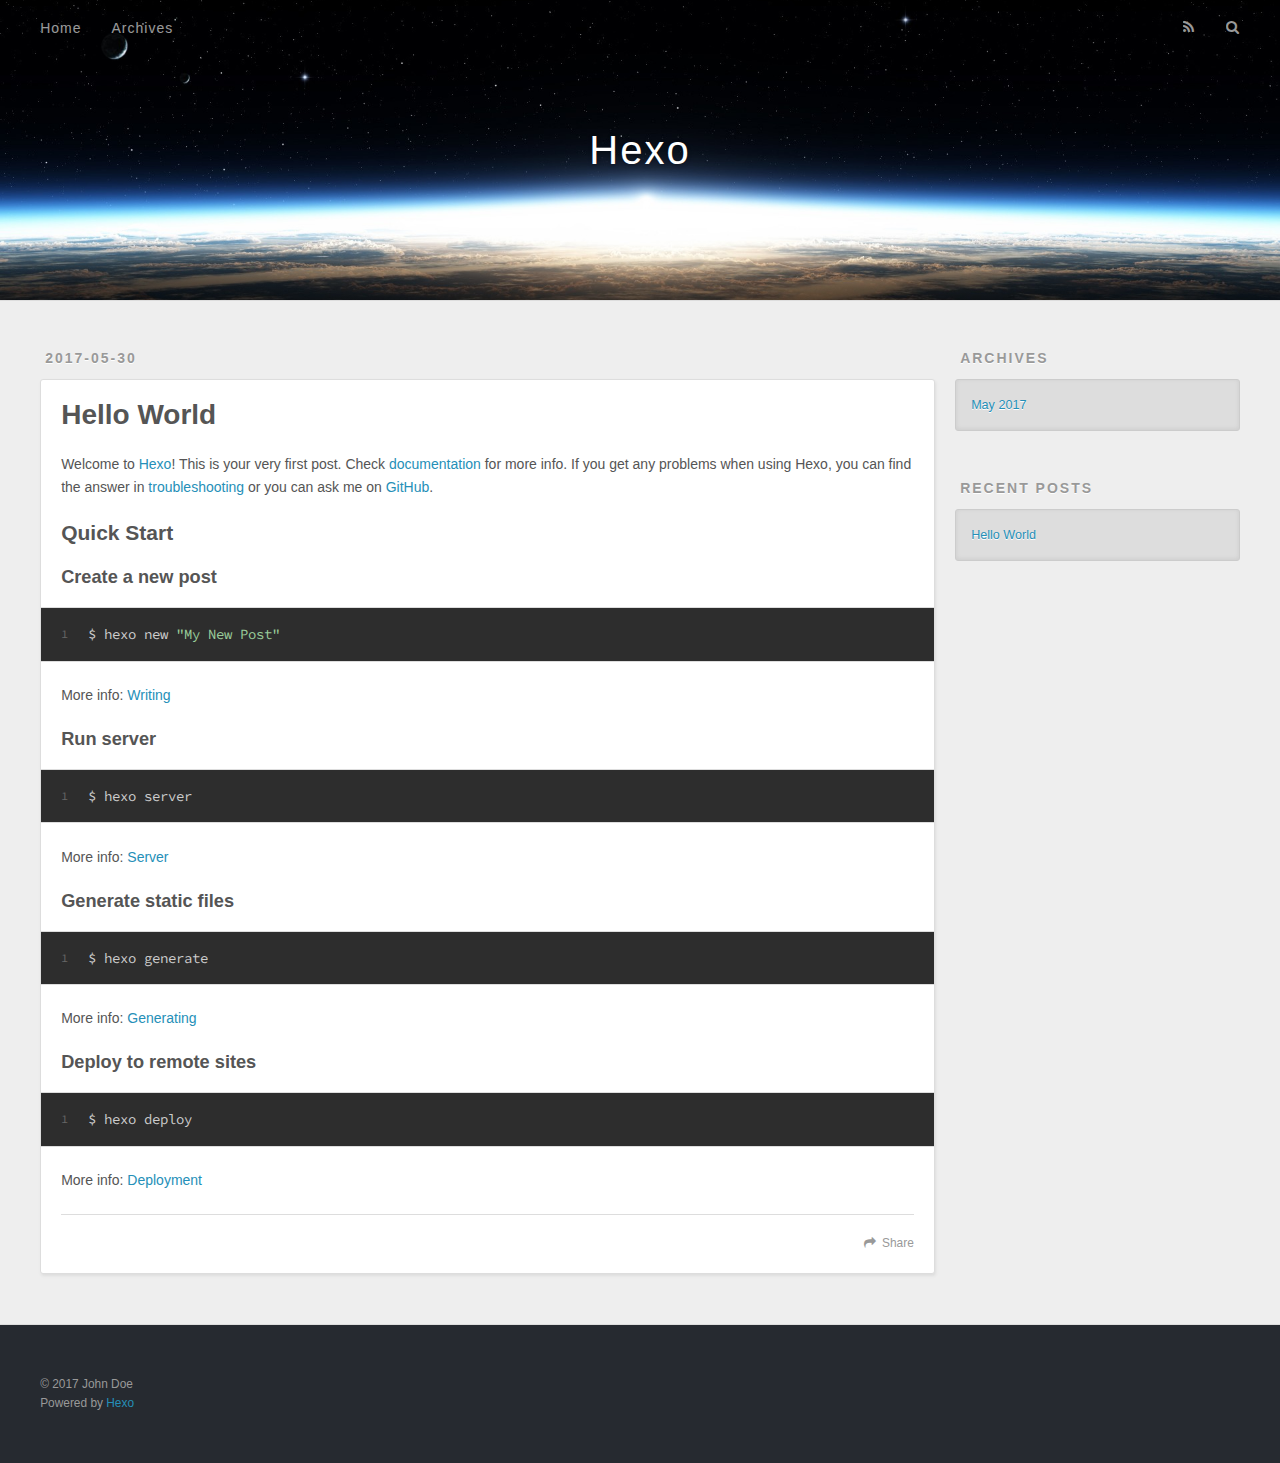
==== index.html @ 1f9064dc "Site updated: 2017-05-31 21:53:57" ====
<!DOCTYPE html>
<html>
<head>
  <meta charset="utf-8">
  
  <title>Hexo</title>
  <meta name="viewport" content="width=device-width, initial-scale=1, maximum-scale=1">
  <meta property="og:type" content="website">
<meta property="og:title" content="Hexo">
<meta property="og:url" content="http://yoursite.com/index.html">
<meta property="og:site_name" content="Hexo">
<meta name="twitter:card" content="summary">
<meta name="twitter:title" content="Hexo">
  
    <link rel="alternate" href="/atom.xml" title="Hexo" type="application/atom+xml">
  
  
    <link rel="icon" href="/favicon.png">
  
  
    <link href="//fonts.googleapis.com/css?family=Source+Code+Pro" rel="stylesheet" type="text/css">
  
  <link rel="stylesheet" href="/css/style.css">
  

</head>

<body>
  <div id="container">
    <div id="wrap">
      <header id="header">
  <div id="banner"></div>
  <div id="header-outer" class="outer">
    <div id="header-title" class="inner">
      <h1 id="logo-wrap">
        <a href="/" id="logo">Hexo</a>
      </h1>
      
    </div>
    <div id="header-inner" class="inner">
      <nav id="main-nav">
        <a id="main-nav-toggle" class="nav-icon"></a>
        
          <a class="main-nav-link" href="/">Home</a>
        
          <a class="main-nav-link" href="/archives">Archives</a>
        
      </nav>
      <nav id="sub-nav">
        
          <a id="nav-rss-link" class="nav-icon" href="/atom.xml" title="RSS Feed"></a>
        
        <a id="nav-search-btn" class="nav-icon" title="Search"></a>
      </nav>
      <div id="search-form-wrap">
        <form action="//google.com/search" method="get" accept-charset="UTF-8" class="search-form"><input type="search" name="q" class="search-form-input" placeholder="Search"><button type="submit" class="search-form-submit">&#xF002;</button><input type="hidden" name="sitesearch" value="http://yoursite.com"></form>
      </div>
    </div>
  </div>
</header>
      <div class="outer">
        <section id="main">
  
    <article id="post-hello-world" class="article article-type-post" itemscope itemprop="blogPost">
  <div class="article-meta">
    <a href="/2017/05/30/hello-world/" class="article-date">
  <time datetime="2017-05-30T14:50:06.699Z" itemprop="datePublished">2017-05-30</time>
</a>
    
  </div>
  <div class="article-inner">
    
    
      <header class="article-header">
        
  
    <h1 itemprop="name">
      <a class="article-title" href="/2017/05/30/hello-world/">Hello World</a>
    </h1>
  

      </header>
    
    <div class="article-entry" itemprop="articleBody">
      
        <p>Welcome to <a href="https://hexo.io/" target="_blank" rel="external">Hexo</a>! This is your very first post. Check <a href="https://hexo.io/docs/" target="_blank" rel="external">documentation</a> for more info. If you get any problems when using Hexo, you can find the answer in <a href="https://hexo.io/docs/troubleshooting.html" target="_blank" rel="external">troubleshooting</a> or you can ask me on <a href="https://github.com/hexojs/hexo/issues" target="_blank" rel="external">GitHub</a>.</p>
<h2 id="Quick-Start"><a href="#Quick-Start" class="headerlink" title="Quick Start"></a>Quick Start</h2><h3 id="Create-a-new-post"><a href="#Create-a-new-post" class="headerlink" title="Create a new post"></a>Create a new post</h3><figure class="highlight bash"><table><tr><td class="gutter"><pre><div class="line">1</div></pre></td><td class="code"><pre><div class="line">$ hexo new <span class="string">"My New Post"</span></div></pre></td></tr></table></figure>
<p>More info: <a href="https://hexo.io/docs/writing.html" target="_blank" rel="external">Writing</a></p>
<h3 id="Run-server"><a href="#Run-server" class="headerlink" title="Run server"></a>Run server</h3><figure class="highlight bash"><table><tr><td class="gutter"><pre><div class="line">1</div></pre></td><td class="code"><pre><div class="line">$ hexo server</div></pre></td></tr></table></figure>
<p>More info: <a href="https://hexo.io/docs/server.html" target="_blank" rel="external">Server</a></p>
<h3 id="Generate-static-files"><a href="#Generate-static-files" class="headerlink" title="Generate static files"></a>Generate static files</h3><figure class="highlight bash"><table><tr><td class="gutter"><pre><div class="line">1</div></pre></td><td class="code"><pre><div class="line">$ hexo generate</div></pre></td></tr></table></figure>
<p>More info: <a href="https://hexo.io/docs/generating.html" target="_blank" rel="external">Generating</a></p>
<h3 id="Deploy-to-remote-sites"><a href="#Deploy-to-remote-sites" class="headerlink" title="Deploy to remote sites"></a>Deploy to remote sites</h3><figure class="highlight bash"><table><tr><td class="gutter"><pre><div class="line">1</div></pre></td><td class="code"><pre><div class="line">$ hexo deploy</div></pre></td></tr></table></figure>
<p>More info: <a href="https://hexo.io/docs/deployment.html" target="_blank" rel="external">Deployment</a></p>

      
    </div>
    <footer class="article-footer">
      <a data-url="http://yoursite.com/2017/05/30/hello-world/" data-id="cj3bolb5v0000fjlu5yz0z2gk" class="article-share-link">Share</a>
      
      
    </footer>
  </div>
  
</article>


  

</section>
        
          <aside id="sidebar">
  
    

  
    

  
    
  
    
  <div class="widget-wrap">
    <h3 class="widget-title">Archives</h3>
    <div class="widget">
      <ul class="archive-list"><li class="archive-list-item"><a class="archive-list-link" href="/archives/2017/05/">May 2017</a></li></ul>
    </div>
  </div>


  
    
  <div class="widget-wrap">
    <h3 class="widget-title">Recent Posts</h3>
    <div class="widget">
      <ul>
        
          <li>
            <a href="/2017/05/30/hello-world/">Hello World</a>
          </li>
        
      </ul>
    </div>
  </div>

  
</aside>
        
      </div>
      <footer id="footer">
  
  <div class="outer">
    <div id="footer-info" class="inner">
      &copy; 2017 John Doe<br>
      Powered by <a href="http://hexo.io/" target="_blank">Hexo</a>
    </div>
  </div>
</footer>
    </div>
    <nav id="mobile-nav">
  
    <a href="/" class="mobile-nav-link">Home</a>
  
    <a href="/archives" class="mobile-nav-link">Archives</a>
  
</nav>
    

<script src="//ajax.googleapis.com/ajax/libs/jquery/2.0.3/jquery.min.js"></script>


  <link rel="stylesheet" href="/fancybox/jquery.fancybox.css">
  <script src="/fancybox/jquery.fancybox.pack.js"></script>


<script src="/js/script.js"></script>

  </div>
</body>
</html>
---- css/style.css ----
body {
  width: 100%;
}
body:before,
body:after {
  content: "";
  display: table;
}
body:after {
  clear: both;
}
html,
body,
div,
span,
applet,
object,
iframe,
h1,
h2,
h3,
h4,
h5,
h6,
p,
blockquote,
pre,
a,
abbr,
acronym,
address,
big,
cite,
code,
del,
dfn,
em,
img,
ins,
kbd,
q,
s,
samp,
small,
strike,
strong,
sub,
sup,
tt,
var,
dl,
dt,
dd,
ol,
ul,
li,
fieldset,
form,
label,
legend,
table,
caption,
tbody,
tfoot,
thead,
tr,
th,
td {
  margin: 0;
  padding: 0;
  border: 0;
  outline: 0;
  font-weight: inherit;
  font-style: inherit;
  font-family: inherit;
  font-size: 100%;
  vertical-align: baseline;
}
body {
  line-height: 1;
  color: #000;
  background: #fff;
}
ol,
ul {
  list-style: none;
}
table {
  border-collapse: separate;
  border-spacing: 0;
  vertical-align: middle;
}
caption,
th,
td {
  text-align: left;
  font-weight: normal;
  vertical-align: middle;
}
a img {
  border: none;
}
input,
button {
  margin: 0;
  padding: 0;
}
input::-moz-focus-inner,
button::-moz-focus-inner {
  border: 0;
  padding: 0;
}
@font-face {
  font-family: FontAwesome;
  font-style: normal;
  font-weight: normal;
  src: url("fonts/fontawesome-webfont.eot?v=#4.0.3");
  src: url("fonts/fontawesome-webfont.eot?#iefix&v=#4.0.3") format("embedded-opentype"), url("fonts/fontawesome-webfont.woff?v=#4.0.3") format("woff"), url("fonts/fontawesome-webfont.ttf?v=#4.0.3") format("truetype"), url("fonts/fontawesome-webfont.svg#fontawesomeregular?v=#4.0.3") format("svg");
}
html,
body,
#container {
  height: 100%;
}
body {
  background: #eee;
  font: 14px "Helvetica Neue", Helvetica, Arial, sans-serif;
  -webkit-text-size-adjust: 100%;
}
.outer {
  max-width: 1220px;
  margin: 0 auto;
  padding: 0 20px;
}
.outer:before,
.outer:after {
  content: "";
  display: table;
}
.outer:after {
  clear: both;
}
.inner {
  display: inline;
  float: left;
  width: 98.33333333333333%;
  margin: 0 0.833333333333333%;
}
.left,
.alignleft {
  float: left;
}
.right,
.alignright {
  float: right;
}
.clear {
  clear: both;
}
#container {
  position: relative;
}
.mobile-nav-on {
  overflow: hidden;
}
#wrap {
  height: 100%;
  width: 100%;
  position: absolute;
  top: 0;
  left: 0;
  -webkit-transition: 0.2s ease-out;
  -moz-transition: 0.2s ease-out;
  -ms-transition: 0.2s ease-out;
  transition: 0.2s ease-out;
  z-index: 1;
  background: #eee;
}
.mobile-nav-on #wrap {
  left: 280px;
}
@media screen and (min-width: 768px) {
  #main {
    display: inline;
    float: left;
    width: 73.33333333333333%;
    margin: 0 0.833333333333333%;
  }
}
.article-date,
.article-category-link,
.archive-year,
.widget-title {
  text-decoration: none;
  text-transform: uppercase;
  letter-spacing: 2px;
  color: #999;
  margin-bottom: 1em;
  margin-left: 5px;
  line-height: 1em;
  text-shadow: 0 1px #fff;
  font-weight: bold;
}
.article-inner,
.archive-article-inner {
  background: #fff;
  -webkit-box-shadow: 1px 2px 3px #ddd;
  box-shadow: 1px 2px 3px #ddd;
  border: 1px solid #ddd;
  border-radius: 3px;
}
.article-entry h1,
.widget h1 {
  font-size: 2em;
}
.article-entry h2,
.widget h2 {
  font-size: 1.5em;
}
.article-entry h3,
.widget h3 {
  font-size: 1.3em;
}
.article-entry h4,
.widget h4 {
  font-size: 1.2em;
}
.article-entry h5,
.widget h5 {
  font-size: 1em;
}
.article-entry h6,
.widget h6 {
  font-size: 1em;
  color: #999;
}
.article-entry hr,
.widget hr {
  border: 1px dashed #ddd;
}
.article-entry strong,
.widget strong {
  font-weight: bold;
}
.article-entry em,
.widget em,
.article-entry cite,
.widget cite {
  font-style: italic;
}
.article-entry sup,
.widget sup,
.article-entry sub,
.widget sub {
  font-size: 0.75em;
  line-height: 0;
  position: relative;
  vertical-align: baseline;
}
.article-entry sup,
.widget sup {
  top: -0.5em;
}
.article-entry sub,
.widget sub {
  bottom: -0.2em;
}
.article-entry small,
.widget small {
  font-size: 0.85em;
}
.article-entry acronym,
.widget acronym,
.article-entry abbr,
.widget abbr {
  border-bottom: 1px dotted;
}
.article-entry ul,
.widget ul,
.article-entry ol,
.widget ol,
.article-entry dl,
.widget dl {
  margin: 0 20px;
  line-height: 1.6em;
}
.article-entry ul ul,
.widget ul ul,
.article-entry ol ul,
.widget ol ul,
.article-entry ul ol,
.widget ul ol,
.article-entry ol ol,
.widget ol ol {
  margin-top: 0;
  margin-bottom: 0;
}
.article-entry ul,
.widget ul {
  list-style: disc;
}
.article-entry ol,
.widget ol {
  list-style: decimal;
}
.article-entry dt,
.widget dt {
  font-weight: bold;
}
#header {
  height: 300px;
  position: relative;
  border-bottom: 1px solid #ddd;
}
#header:before,
#header:after {
  content: "";
  position: absolute;
  left: 0;
  right: 0;
  height: 40px;
}
#header:before {
  top: 0;
  background: -webkit-linear-gradient(rgba(0,0,0,0.2), transparent);
  background: -moz-linear-gradient(rgba(0,0,0,0.2), transparent);
  background: -ms-linear-gradient(rgba(0,0,0,0.2), transparent);
  background: linear-gradient(rgba(0,0,0,0.2), transparent);
}
#header:after {
  bottom: 0;
  background: -webkit-linear-gradient(transparent, rgba(0,0,0,0.2));
  background: -moz-linear-gradient(transparent, rgba(0,0,0,0.2));
  background: -ms-linear-gradient(transparent, rgba(0,0,0,0.2));
  background: linear-gradient(transparent, rgba(0,0,0,0.2));
}
#header-outer {
  height: 100%;
  position: relative;
}
#header-inner {
  position: relative;
  overflow: hidden;
}
#banner {
  position: absolute;
  top: 0;
  left: 0;
  width: 100%;
  height: 100%;
  background: url("images/banner.jpg") center #000;
  -webkit-background-size: cover;
  -moz-background-size: cover;
  background-size: cover;
  z-index: -1;
}
#header-title {
  text-align: center;
  height: 40px;
  position: absolute;
  top: 50%;
  left: 0;
  margin-top: -20px;
}
#logo,
#subtitle {
  text-decoration: none;
  color: #fff;
  font-weight: 300;
  text-shadow: 0 1px 4px rgba(0,0,0,0.3);
}
#logo {
  font-size: 40px;
  line-height: 40px;
  letter-spacing: 2px;
}
#subtitle {
  font-size: 16px;
  line-height: 16px;
  letter-spacing: 1px;
}
#subtitle-wrap {
  margin-top: 16px;
}
#main-nav {
  float: left;
  margin-left: -15px;
}
.nav-icon,
.main-nav-link {
  float: left;
  color: #fff;
  opacity: 0.6;
  text-decoration: none;
  text-shadow: 0 1px rgba(0,0,0,0.2);
  -webkit-transition: opacity 0.2s;
  -moz-transition: opacity 0.2s;
  -ms-transition: opacity 0.2s;
  transition: opacity 0.2s;
  display: block;
  padding: 20px 15px;
}
.nav-icon:hover,
.main-nav-link:hover {
  opacity: 1;
}
.nav-icon {
  font-family: FontAwesome;
  text-align: center;
  font-size: 14px;
  width: 14px;
  height: 14px;
  padding: 20px 15px;
  position: relative;
  cursor: pointer;
}
.main-nav-link {
  font-weight: 300;
  letter-spacing: 1px;
}
@media screen and (max-width: 479px) {
  .main-nav-link {
    display: none;
  }
}
#main-nav-toggle {
  display: none;
}
#main-nav-toggle:before {
  content: "\f0c9";
}
@media screen and (max-width: 479px) {
  #main-nav-toggle {
    display: block;
  }
}
#sub-nav {
  float: right;
  margin-right: -15px;
}
#nav-rss-link:before {
  content: "\f09e";
}
#nav-search-btn:before {
  content: "\f002";
}
#search-form-wrap {
  position: absolute;
  top: 15px;
  width: 150px;
  height: 30px;
  right: -150px;
  opacity: 0;
  -webkit-transition: 0.2s ease-out;
  -moz-transition: 0.2s ease-out;
  -ms-transition: 0.2s ease-out;
  transition: 0.2s ease-out;
}
#search-form-wrap.on {
  opacity: 1;
  right: 0;
}
@media screen and (max-width: 479px) {
  #search-form-wrap {
    width: 100%;
    right: -100%;
  }
}
.search-form {
  position: absolute;
  top: 0;
  left: 0;
  right: 0;
  background: #fff;
  padding: 5px 15px;
  border-radius: 15px;
  -webkit-box-shadow: 0 0 10px rgba(0,0,0,0.3);
  box-shadow: 0 0 10px rgba(0,0,0,0.3);
}
.search-form-input {
  border: none;
  background: none;
  color: #555;
  width: 100%;
  font: 13px "Helvetica Neue", Helvetica, Arial, sans-serif;
  outline: none;
}
.search-form-input::-webkit-search-results-decoration,
.search-form-input::-webkit-search-cancel-button {
  -webkit-appearance: none;
}
.search-form-submit {
  position: absolute;
  top: 50%;
  right: 10px;
  margin-top: -7px;
  font: 13px FontAwesome;
  border: none;
  background: none;
  color: #bbb;
  cursor: pointer;
}
.search-form-submit:hover,
.search-form-submit:focus {
  color: #777;
}
.article {
  margin: 50px 0;
}
.article-inner {
  overflow: hidden;
}
.article-meta:before,
.article-meta:after {
  content: "";
  display: table;
}
.article-meta:after {
  clear: both;
}
.article-date {
  float: left;
}
.article-category {
  float: left;
  line-height: 1em;
  color: #ccc;
  text-shadow: 0 1px #fff;
  margin-left: 8px;
}
.article-category:before {
  content: "\2022";
}
.article-category-link {
  margin: 0 12px 1em;
}
.article-header {
  padding: 20px 20px 0;
}
.article-title {
  text-decoration: none;
  font-size: 2em;
  font-weight: bold;
  color: #555;
  line-height: 1.1em;
  -webkit-transition: color 0.2s;
  -moz-transition: color 0.2s;
  -ms-transition: color 0.2s;
  transition: color 0.2s;
}
a.article-title:hover {
  color: #258fb8;
}
.article-entry {
  color: #555;
  padding: 0 20px;
}
.article-entry:before,
.article-entry:after {
  content: "";
  display: table;
}
.article-entry:after {
  clear: both;
}
.article-entry p,
.article-entry table {
  line-height: 1.6em;
  margin: 1.6em 0;
}
.article-entry h1,
.article-entry h2,
.article-entry h3,
.article-entry h4,
.article-entry h5,
.article-entry h6 {
  font-weight: bold;
}
.article-entry h1,
.article-entry h2,
.article-entry h3,
.article-entry h4,
.article-entry h5,
.article-entry h6 {
  line-height: 1.1em;
  margin: 1.1em 0;
}
.article-entry a {
  color: #258fb8;
  text-decoration: none;
}
.article-entry a:hover {
  text-decoration: underline;
}
.article-entry ul,
.article-entry ol,
.article-entry dl {
  margin-top: 1.6em;
  margin-bottom: 1.6em;
}
.article-entry img,
.article-entry video {
  max-width: 100%;
  height: auto;
  display: block;
  margin: auto;
}
.article-entry iframe {
  border: none;
}
.article-entry table {
  width: 100%;
  border-collapse: collapse;
  border-spacing: 0;
}
.article-entry th {
  font-weight: bold;
  border-bottom: 3px solid #ddd;
  padding-bottom: 0.5em;
}
.article-entry td {
  border-bottom: 1px solid #ddd;
  padding: 10px 0;
}
.article-entry blockquote {
  font-family: Georgia, "Times New Roman", serif;
  font-size: 1.4em;
  margin: 1.6em 20px;
  text-align: center;
}
.article-entry blockquote footer {
  font-size: 14px;
  margin: 1.6em 0;
  font-family: "Helvetica Neue", Helvetica, Arial, sans-serif;
}
.article-entry blockquote footer cite:before {
  content: "—";
  padding: 0 0.5em;
}
.article-entry .pullquote {
  text-align: left;
  width: 45%;
  margin: 0;
}
.article-entry .pullquote.left {
  margin-left: 0.5em;
  margin-right: 1em;
}
.article-entry .pullquote.right {
  margin-right: 0.5em;
  margin-left: 1em;
}
.article-entry .caption {
  color: #999;
  display: block;
  font-size: 0.9em;
  margin-top: 0.5em;
  position: relative;
  text-align: center;
}
.article-entry .video-container {
  position: relative;
  padding-top: 56.25%;
  height: 0;
  overflow: hidden;
}
.article-entry .video-container iframe,
.article-entry .video-container object,
.article-entry .video-container embed {
  position: absolute;
  top: 0;
  left: 0;
  width: 100%;
  height: 100%;
  margin-top: 0;
}
.article-more-link a {
  display: inline-block;
  line-height: 1em;
  padding: 6px 15px;
  border-radius: 15px;
  background: #eee;
  color: #999;
  text-shadow: 0 1px #fff;
  text-decoration: none;
}
.article-more-link a:hover {
  background: #258fb8;
  color: #fff;
  text-decoration: none;
  text-shadow: 0 1px #1e7293;
}
.article-footer {
  font-size: 0.85em;
  line-height: 1.6em;
  border-top: 1px solid #ddd;
  padding-top: 1.6em;
  margin: 0 20px 20px;
}
.article-footer:before,
.article-footer:after {
  content: "";
  display: table;
}
.article-footer:after {
  clear: both;
}
.article-footer a {
  color: #999;
  text-decoration: none;
}
.article-footer a:hover {
  color: #555;
}
.article-tag-list-item {
  float: left;
  margin-right: 10px;
}
.article-tag-list-link:before {
  content: "#";
}
.article-comment-link {
  float: right;
}
.article-comment-link:before {
  content: "\f075";
  font-family: FontAwesome;
  padding-right: 8px;
}
.article-share-link {
  cursor: pointer;
  float: right;
  margin-left: 20px;
}
.article-share-link:before {
  content: "\f064";
  font-family: FontAwesome;
  padding-right: 6px;
}
#article-nav {
  position: relative;
}
#article-nav:before,
#article-nav:after {
  content: "";
  display: table;
}
#article-nav:after {
  clear: both;
}
@media screen and (min-width: 768px) {
  #article-nav {
    margin: 50px 0;
  }
  #article-nav:before {
    width: 8px;
    height: 8px;
    position: absolute;
    top: 50%;
    left: 50%;
    margin-top: -4px;
    margin-left: -4px;
    content: "";
    border-radius: 50%;
    background: #ddd;
    -webkit-box-shadow: 0 1px 2px #fff;
    box-shadow: 0 1px 2px #fff;
  }
}
.article-nav-link-wrap {
  text-decoration: none;
  text-shadow: 0 1px #fff;
  color: #999;
  -webkit-box-sizing: border-box;
  -moz-box-sizing: border-box;
  box-sizing: border-box;
  margin-top: 50px;
  text-align: center;
  display: block;
}
.article-nav-link-wrap:hover {
  color: #555;
}
@media screen and (min-width: 768px) {
  .article-nav-link-wrap {
    width: 50%;
    margin-top: 0;
  }
}
@media screen and (min-width: 768px) {
  #article-nav-newer {
    float: left;
    text-align: right;
    padding-right: 20px;
  }
}
@media screen and (min-width: 768px) {
  #article-nav-older {
    float: right;
    text-align: left;
    padding-left: 20px;
  }
}
.article-nav-caption {
  text-transform: uppercase;
  letter-spacing: 2px;
  color: #ddd;
  line-height: 1em;
  font-weight: bold;
}
#article-nav-newer .article-nav-caption {
  margin-right: -2px;
}
.article-nav-title {
  font-size: 0.85em;
  line-height: 1.6em;
  margin-top: 0.5em;
}
.article-share-box {
  position: absolute;
  display: none;
  background: #fff;
  -webkit-box-shadow: 1px 2px 10px rgba(0,0,0,0.2);
  box-shadow: 1px 2px 10px rgba(0,0,0,0.2);
  border-radius: 3px;
  margin-left: -145px;
  overflow: hidden;
  z-index: 1;
}
.article-share-box.on {
  display: block;
}
.article-share-input {
  width: 100%;
  background: none;
  -webkit-box-sizing: border-box;
  -moz-box-sizing: border-box;
  box-sizing: border-box;
  font: 14px "Helvetica Neue", Helvetica, Arial, sans-serif;
  padding: 0 15px;
  color: #555;
  outline: none;
  border: 1px solid #ddd;
  border-radius: 3px 3px 0 0;
  height: 36px;
  line-height: 36px;
}
.article-share-links {
  background: #eee;
}
.article-share-links:before,
.article-share-links:after {
  content: "";
  display: table;
}
.article-share-links:after {
  clear: both;
}
.article-share-twitter,
.article-share-facebook,
.article-share-pinterest,
.article-share-google {
  width: 50px;
  height: 36px;
  display: block;
  float: left;
  position: relative;
  color: #999;
  text-shadow: 0 1px #fff;
}
.article-share-twitter:before,
.article-share-facebook:before,
.article-share-pinterest:before,
.article-share-google:before {
  font-size: 20px;
  font-family: FontAwesome;
  width: 20px;
  height: 20px;
  position: absolute;
  top: 50%;
  left: 50%;
  margin-top: -10px;
  margin-left: -10px;
  text-align: center;
}
.article-share-twitter:hover,
.article-share-facebook:hover,
.article-share-pinterest:hover,
.article-share-google:hover {
  color: #fff;
}
.article-share-twitter:before {
  content: "\f099";
}
.article-share-twitter:hover {
  background: #00aced;
  text-shadow: 0 1px #008abe;
}
.article-share-facebook:before {
  content: "\f09a";
}
.article-share-facebook:hover {
  background: #3b5998;
  text-shadow: 0 1px #2f477a;
}
.article-share-pinterest:before {
  content: "\f0d2";
}
.article-share-pinterest:hover {
  background: #cb2027;
  text-shadow: 0 1px #a21a1f;
}
.article-share-google:before {
  content: "\f0d5";
}
.article-share-google:hover {
  background: #dd4b39;
  text-shadow: 0 1px #be3221;
}
.article-gallery {
  background: #000;
  position: relative;
}
.article-gallery-photos {
  position: relative;
  overflow: hidden;
}
.article-gallery-img {
  display: none;
  max-width: 100%;
}
.article-gallery-img:first-child {
  display: block;
}
.article-gallery-img.loaded {
  position: absolute;
  display: block;
}
.article-gallery-img img {
  display: block;
  max-width: 100%;
  margin: 0 auto;
}
#comments {
  background: #fff;
  -webkit-box-shadow: 1px 2px 3px #ddd;
  box-shadow: 1px 2px 3px #ddd;
  padding: 20px;
  border: 1px solid #ddd;
  border-radius: 3px;
  margin: 50px 0;
}
#comments a {
  color: #258fb8;
}
.archives-wrap {
  margin: 50px 0;
}
.archives:before,
.archives:after {
  content: "";
  display: table;
}
.archives:after {
  clear: both;
}
.archive-year-wrap {
  margin-bottom: 1em;
}
.archives {
  -webkit-column-gap: 10px;
  -moz-column-gap: 10px;
  column-gap: 10px;
}
@media screen and (min-width: 480px) and (max-width: 767px) {
  .archives {
    -webkit-column-count: 2;
    -moz-column-count: 2;
    column-count: 2;
  }
}
@media screen and (min-width: 768px) {
  .archives {
    -webkit-column-count: 3;
    -moz-column-count: 3;
    column-count: 3;
  }
}
.archive-article {
  -webkit-column-break-inside: avoid;
  page-break-inside: avoid;
  overflow: hidden;
  break-inside: avoid-column;
}
.archive-article-inner {
  padding: 10px;
  margin-bottom: 15px;
}
.archive-article-title {
  text-decoration: none;
  font-weight: bold;
  color: #555;
  -webkit-transition: color 0.2s;
  -moz-transition: color 0.2s;
  -ms-transition: color 0.2s;
  transition: color 0.2s;
  line-height: 1.6em;
}
.archive-article-title:hover {
  color: #258fb8;
}
.archive-article-footer {
  margin-top: 1em;
}
.archive-article-date {
  color: #999;
  text-decoration: none;
  font-size: 0.85em;
  line-height: 1em;
  margin-bottom: 0.5em;
  display: block;
}
#page-nav {
  margin: 50px auto;
  background: #fff;
  -webkit-box-shadow: 1px 2px 3px #ddd;
  box-shadow: 1px 2px 3px #ddd;
  border: 1px solid #ddd;
  border-radius: 3px;
  text-align: center;
  color: #999;
  overflow: hidden;
}
#page-nav:before,
#page-nav:after {
  content: "";
  display: table;
}
#page-nav:after {
  clear: both;
}
#page-nav a,
#page-nav span {
  padding: 10px 20px;
  line-height: 1;
  height: 2ex;
}
#page-nav a {
  color: #999;
  text-decoration: none;
}
#page-nav a:hover {
  background: #999;
  color: #fff;
}
#page-nav .prev {
  float: left;
}
#page-nav .next {
  float: right;
}
#page-nav .page-number {
  display: inline-block;
}
@media screen and (max-width: 479px) {
  #page-nav .page-number {
    display: none;
  }
}
#page-nav .current {
  color: #555;
  font-weight: bold;
}
#page-nav .space {
  color: #ddd;
}
#footer {
  background: #262a30;
  padding: 50px 0;
  border-top: 1px solid #ddd;
  color: #999;
}
#footer a {
  color: #258fb8;
  text-decoration: none;
}
#footer a:hover {
  text-decoration: underline;
}
#footer-info {
  line-height: 1.6em;
  font-size: 0.85em;
}
.article-entry pre,
.article-entry .highlight {
  background: #2d2d2d;
  margin: 0 -20px;
  padding: 15px 20px;
  border-style: solid;
  border-color: #ddd;
  border-width: 1px 0;
  overflow: auto;
  color: #ccc;
  line-height: 22.400000000000002px;
}
.article-entry .highlight .gutter pre,
.article-entry .gist .gist-file .gist-data .line-numbers {
  color: #666;
  font-size: 0.85em;
}
.article-entry pre,
.article-entry code {
  font-family: "Source Code Pro", Consolas, Monaco, Menlo, Consolas, monospace;
}
.article-entry code {
  background: #eee;
  text-shadow: 0 1px #fff;
  padding: 0 0.3em;
}
.article-entry pre code {
  background: none;
  text-shadow: none;
  padding: 0;
}
.article-entry .highlight pre {
  border: none;
  margin: 0;
  padding: 0;
}
.article-entry .highlight table {
  margin: 0;
  width: auto;
}
.article-entry .highlight td {
  border: none;
  padding: 0;
}
.article-entry .highlight figcaption {
  font-size: 0.85em;
  color: #999;
  line-height: 1em;
  margin-bottom: 1em;
}
.article-entry .highlight figcaption:before,
.article-entry .highlight figcaption:after {
  content: "";
  display: table;
}
.article-entry .highlight figcaption:after {
  clear: both;
}
.article-entry .highlight figcaption a {
  float: right;
}
.article-entry .highlight .gutter pre {
  text-align: right;
  padding-right: 20px;
}
.article-entry .highlight .line {
  height: 22.400000000000002px;
}
.article-entry .highlight .line.marked {
  background: #515151;
}
.article-entry .gist {
  margin: 0 -20px;
  border-style: solid;
  border-color: #ddd;
  border-width: 1px 0;
  background: #2d2d2d;
  padding: 15px 20px 15px 0;
}
.article-entry .gist .gist-file {
  border: none;
  font-family: "Source Code Pro", Consolas, Monaco, Menlo, Consolas, monospace;
  margin: 0;
}
.article-entry .gist .gist-file .gist-data {
  background: none;
  border: none;
}
.article-entry .gist .gist-file .gist-data .line-numbers {
  background: none;
  border: none;
  padding: 0 20px 0 0;
}
.article-entry .gist .gist-file .gist-data .line-data {
  padding: 0 !important;
}
.article-entry .gist .gist-file .highlight {
  margin: 0;
  padding: 0;
  border: none;
}
.article-entry .gist .gist-file .gist-meta {
  background: #2d2d2d;
  color: #999;
  font: 0.85em "Helvetica Neue", Helvetica, Arial, sans-serif;
  text-shadow: 0 0;
  padding: 0;
  margin-top: 1em;
  margin-left: 20px;
}
.article-entry .gist .gist-file .gist-meta a {
  color: #258fb8;
  font-weight: normal;
}
.article-entry .gist .gist-file .gist-meta a:hover {
  text-decoration: underline;
}
pre .comment,
pre .title {
  color: #999;
}
pre .variable,
pre .attribute,
pre .tag,
pre .regexp,
pre .ruby .constant,
pre .xml .tag .title,
pre .xml .pi,
pre .xml .doctype,
pre .html .doctype,
pre .css .id,
pre .css .class,
pre .css .pseudo {
  color: #f2777a;
}
pre .number,
pre .preprocessor,
pre .built_in,
pre .literal,
pre .params,
pre .constant {
  color: #f99157;
}
pre .class,
pre .ruby .class .title,
pre .css .rules .attribute {
  color: #9c9;
}
pre .string,
pre .value,
pre .inheritance,
pre .header,
pre .ruby .symbol,
pre .xml .cdata {
  color: #9c9;
}
pre .css .hexcolor {
  color: #6cc;
}
pre .function,
pre .python .decorator,
pre .python .title,
pre .ruby .function .title,
pre .ruby .title .keyword,
pre .perl .sub,
pre .javascript .title,
pre .coffeescript .title {
  color: #69c;
}
pre .keyword,
pre .javascript .function {
  color: #c9c;
}
@media screen and (max-width: 479px) {
  #mobile-nav {
    position: absolute;
    top: 0;
    left: 0;
    width: 280px;
    height: 100%;
    background: #191919;
    border-right: 1px solid #fff;
  }
}
@media screen and (max-width: 479px) {
  .mobile-nav-link {
    display: block;
    color: #999;
    text-decoration: none;
    padding: 15px 20px;
    font-weight: bold;
  }
  .mobile-nav-link:hover {
    color: #fff;
  }
}
@media screen and (min-width: 768px) {
  #sidebar {
    display: inline;
    float: left;
    width: 23.333333333333332%;
    margin: 0 0.833333333333333%;
  }
}
.widget-wrap {
  margin: 50px 0;
}
.widget {
  color: #777;
  text-shadow: 0 1px #fff;
  background: #ddd;
  -webkit-box-shadow: 0 -1px 4px #ccc inset;
  box-shadow: 0 -1px 4px #ccc inset;
  border: 1px solid #ccc;
  padding: 15px;
  border-radius: 3px;
}
.widget a {
  color: #258fb8;
  text-decoration: none;
}
.widget a:hover {
  text-decoration: underline;
}
.widget ul ul,
.widget ol ul,
.widget dl ul,
.widget ul ol,
.widget ol ol,
.widget dl ol,
.widget ul dl,
.widget ol dl,
.widget dl dl {
  margin-left: 15px;
  list-style: disc;
}
.widget {
  line-height: 1.6em;
  word-wrap: break-word;
  font-size: 0.9em;
}
.widget ul,
.widget ol {
  list-style: none;
  margin: 0;
}
.widget ul ul,
.widget ol ul,
.widget ul ol,
.widget ol ol {
  margin: 0 20px;
}
.widget ul ul,
.widget ol ul {
  list-style: disc;
}
.widget ul ol,
.widget ol ol {
  list-style: decimal;
}
.category-list-count,
.tag-list-count,
.archive-list-count {
  padding-left: 5px;
  color: #999;
  font-size: 0.85em;
}
.category-list-count:before,
.tag-list-count:before,
.archive-list-count:before {
  content: "(";
}
.category-list-count:after,
.tag-list-count:after,
.archive-list-count:after {
  content: ")";
}
.tagcloud a {
  margin-right: 5px;
  display: inline-block;
}
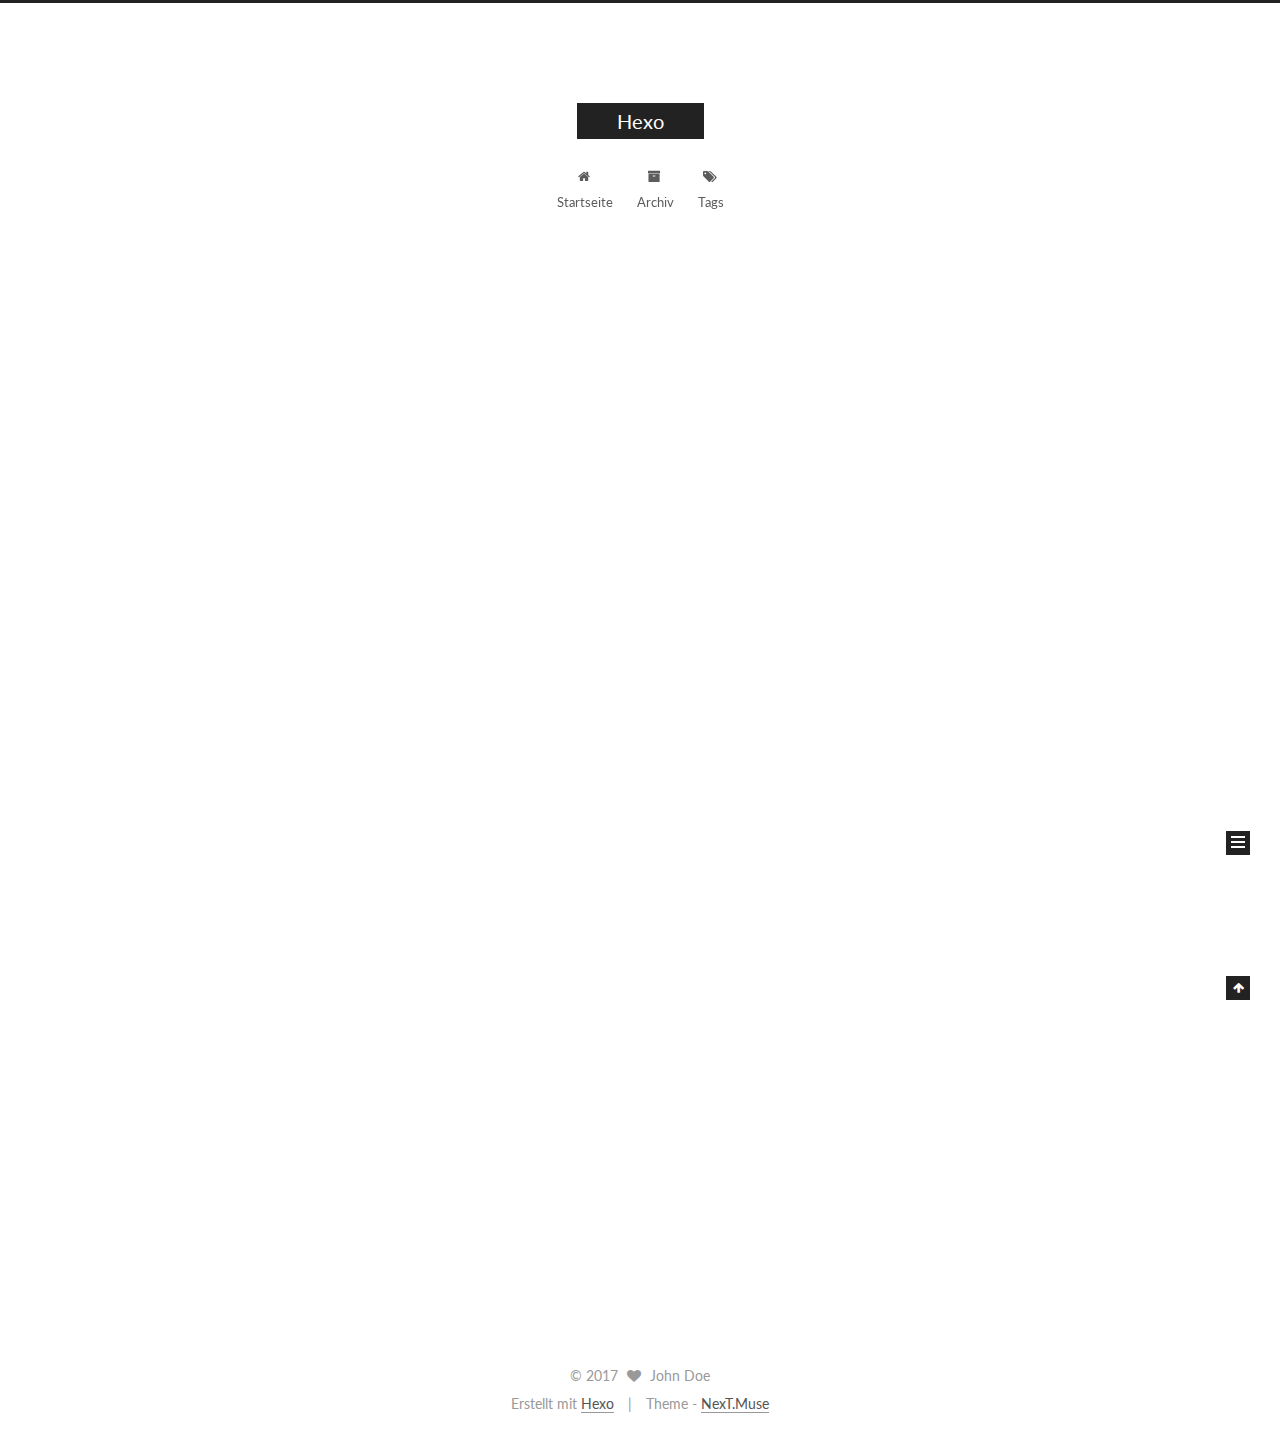
==== commit eee85f5b: "Site updated: 2017-05-31 21:56:23" ====
--- a/index.html
+++ b/index.html
@@ -1,89 +1,325 @@
-<!DOCTYPE html>
-<html>
+<!doctype html>
+
+
+
+  
+
+
+<html class="theme-next muse use-motion" lang="">
 <head>
-  <meta charset="utf-8">
-  
-  <title>Hexo</title>
-  <meta name="viewport" content="width=device-width, initial-scale=1, maximum-scale=1">
-  <meta property="og:type" content="website">
+  <meta charset="UTF-8"/>
+<meta http-equiv="X-UA-Compatible" content="IE=edge" />
+<meta name="viewport" content="width=device-width, initial-scale=1, maximum-scale=1"/>
+
+
+
+
+
+
+<meta http-equiv="Cache-Control" content="no-transform" />
+<meta http-equiv="Cache-Control" content="no-siteapp" />
+
+
+
+
+
+
+
+
+
+
+
+
+
+
+
+  
+  
+  <link href="/lib/fancybox/source/jquery.fancybox.css?v=2.1.5" rel="stylesheet" type="text/css" />
+
+
+
+
+  
+  
+  
+  
+
+  
+    
+    
+  
+
+  
+
+  
+
+  
+
+  
+
+  
+    
+    
+    <link href="//fonts.googleapis.com/css?family=Lato:300,300italic,400,400italic,700,700italic&subset=latin,latin-ext" rel="stylesheet" type="text/css">
+  
+
+
+
+
+
+
+<link href="/lib/font-awesome/css/font-awesome.min.css?v=4.6.2" rel="stylesheet" type="text/css" />
+
+<link href="/css/main.css?v=5.1.1" rel="stylesheet" type="text/css" />
+
+
+  <meta name="keywords" content="Hexo, NexT" />
+
+
+
+
+
+
+
+
+  <link rel="shortcut icon" type="image/x-icon" href="/favicon.ico?v=5.1.1" />
+
+
+
+
+
+
+<meta property="og:type" content="website">
 <meta property="og:title" content="Hexo">
 <meta property="og:url" content="http://yoursite.com/index.html">
 <meta property="og:site_name" content="Hexo">
 <meta name="twitter:card" content="summary">
 <meta name="twitter:title" content="Hexo">
-  
-    <link rel="alternate" href="/atom.xml" title="Hexo" type="application/atom+xml">
-  
-  
-    <link rel="icon" href="/favicon.png">
-  
-  
-    <link href="//fonts.googleapis.com/css?family=Source+Code+Pro" rel="stylesheet" type="text/css">
-  
-  <link rel="stylesheet" href="/css/style.css">
-  
-
+
+
+
+<script type="text/javascript" id="hexo.configurations">
+  var NexT = window.NexT || {};
+  var CONFIG = {
+    root: '/',
+    scheme: 'Muse',
+    sidebar: {"position":"left","display":"post","offset":12,"offset_float":0,"b2t":false,"scrollpercent":false},
+    fancybox: true,
+    motion: true,
+    duoshuo: {
+      userId: '0',
+      author: 'Author'
+    },
+    algolia: {
+      applicationID: '',
+      apiKey: '',
+      indexName: '',
+      hits: {"per_page":10},
+      labels: {"input_placeholder":"Search for Posts","hits_empty":"We didn't find any results for the search: ${query}","hits_stats":"${hits} results found in ${time} ms"}
+    }
+  };
+</script>
+
+
+
+  <link rel="canonical" href="http://yoursite.com/"/>
+
+
+
+
+
+  <title>Hexo</title>
 </head>
 
-<body>
-  <div id="container">
-    <div id="wrap">
-      <header id="header">
-  <div id="banner"></div>
-  <div id="header-outer" class="outer">
-    <div id="header-title" class="inner">
-      <h1 id="logo-wrap">
-        <a href="/" id="logo">Hexo</a>
-      </h1>
-      
+<body itemscope itemtype="http://schema.org/WebPage" lang="">
+
+  
+
+
+
+
+
+
+
+
+
+
+
+
+
+
+
+  
+  
+    
+  
+
+  <div class="container sidebar-position-left 
+   page-home 
+ ">
+    <div class="headband"></div>
+
+    <header id="header" class="header" itemscope itemtype="http://schema.org/WPHeader">
+      <div class="header-inner"><div class="site-brand-wrapper">
+  <div class="site-meta ">
+    
+
+    <div class="custom-logo-site-title">
+      <a href="/"  class="brand" rel="start">
+        <span class="logo-line-before"><i></i></span>
+        <span class="site-title">Hexo</span>
+        <span class="logo-line-after"><i></i></span>
+      </a>
     </div>
-    <div id="header-inner" class="inner">
-      <nav id="main-nav">
-        <a id="main-nav-toggle" class="nav-icon"></a>
-        
-          <a class="main-nav-link" href="/">Home</a>
-        
-          <a class="main-nav-link" href="/archives">Archives</a>
-        
-      </nav>
-      <nav id="sub-nav">
-        
-          <a id="nav-rss-link" class="nav-icon" href="/atom.xml" title="RSS Feed"></a>
-        
-        <a id="nav-search-btn" class="nav-icon" title="Search"></a>
-      </nav>
-      <div id="search-form-wrap">
-        <form action="//google.com/search" method="get" accept-charset="UTF-8" class="search-form"><input type="search" name="q" class="search-form-input" placeholder="Search"><button type="submit" class="search-form-submit">&#xF002;</button><input type="hidden" name="sitesearch" value="http://yoursite.com"></form>
-      </div>
-    </div>
+      
+        <p class="site-subtitle"></p>
+      
   </div>
-</header>
-      <div class="outer">
-        <section id="main">
-  
-    <article id="post-hello-world" class="article article-type-post" itemscope itemprop="blogPost">
-  <div class="article-meta">
-    <a href="/2017/05/30/hello-world/" class="article-date">
-  <time datetime="2017-05-30T14:50:06.699Z" itemprop="datePublished">2017-05-30</time>
-</a>
-    
+
+  <div class="site-nav-toggle">
+    <button>
+      <span class="btn-bar"></span>
+      <span class="btn-bar"></span>
+      <span class="btn-bar"></span>
+    </button>
   </div>
-  <div class="article-inner">
-    
-    
-      <header class="article-header">
-        
-  
-    <h1 itemprop="name">
-      <a class="article-title" href="/2017/05/30/hello-world/">Hello World</a>
-    </h1>
-  
-
+</div>
+
+<nav class="site-nav">
+  
+
+  
+    <ul id="menu" class="menu">
+      
+        
+        <li class="menu-item menu-item-home">
+          <a href="/" rel="section">
+            
+              <i class="menu-item-icon fa fa-fw fa-home"></i> <br />
+            
+            Startseite
+          </a>
+        </li>
+      
+        
+        <li class="menu-item menu-item-archives">
+          <a href="/archives" rel="section">
+            
+              <i class="menu-item-icon fa fa-fw fa-archive"></i> <br />
+            
+            Archiv
+          </a>
+        </li>
+      
+        
+        <li class="menu-item menu-item-tags">
+          <a href="/tags" rel="section">
+            
+              <i class="menu-item-icon fa fa-fw fa-tags"></i> <br />
+            
+            Tags
+          </a>
+        </li>
+      
+
+      
+    </ul>
+  
+
+  
+</nav>
+
+
+
+ </div>
+    </header>
+
+    <main id="main" class="main">
+      <div class="main-inner">
+        <div class="content-wrap">
+          <div id="content" class="content">
+            
+  <section id="posts" class="posts-expand">
+    
+      
+
+  
+
+  
+  
+  
+
+  <article class="post post-type-normal " itemscope itemtype="http://schema.org/Article">
+    <link itemprop="mainEntityOfPage" href="http://yoursite.com/2017/05/30/hello-world/">
+
+    <span hidden itemprop="author" itemscope itemtype="http://schema.org/Person">
+      <meta itemprop="name" content="John Doe">
+      <meta itemprop="description" content="">
+      <meta itemprop="image" content="/images/avatar.gif">
+    </span>
+
+    <span hidden itemprop="publisher" itemscope itemtype="http://schema.org/Organization">
+      <meta itemprop="name" content="Hexo">
+    </span>
+
+    
+      <header class="post-header">
+
+        
+        
+          <h1 class="post-title" itemprop="name headline">
+                
+                <a class="post-title-link" href="/2017/05/30/hello-world/" itemprop="url">Hello World</a></h1>
+        
+
+        <div class="post-meta">
+          <span class="post-time">
+            
+              <span class="post-meta-item-icon">
+                <i class="fa fa-calendar-o"></i>
+              </span>
+              
+                <span class="post-meta-item-text">Veröffentlicht am</span>
+              
+              <time title="Post created" itemprop="dateCreated datePublished" datetime="2017-05-30T22:50:06+08:00">
+                2017-05-30
+              </time>
+            
+
+            
+
+            
+          </span>
+
+          
+
+          
+            
+          
+
+          
+          
+
+          
+
+          
+
+          
+
+        </div>
       </header>
     
-    <div class="article-entry" itemprop="articleBody">
-      
-        <p>Welcome to <a href="https://hexo.io/" target="_blank" rel="external">Hexo</a>! This is your very first post. Check <a href="https://hexo.io/docs/" target="_blank" rel="external">documentation</a> for more info. If you get any problems when using Hexo, you can find the answer in <a href="https://hexo.io/docs/troubleshooting.html" target="_blank" rel="external">troubleshooting</a> or you can ask me on <a href="https://github.com/hexojs/hexo/issues" target="_blank" rel="external">GitHub</a>.</p>
+
+    <div class="post-body" itemprop="articleBody">
+
+      
+      
+
+      
+        
+          
+            <p>Welcome to <a href="https://hexo.io/" target="_blank" rel="external">Hexo</a>! This is your very first post. Check <a href="https://hexo.io/docs/" target="_blank" rel="external">documentation</a> for more info. If you get any problems when using Hexo, you can find the answer in <a href="https://hexo.io/docs/troubleshooting.html" target="_blank" rel="external">troubleshooting</a> or you can ask me on <a href="https://github.com/hexojs/hexo/issues" target="_blank" rel="external">GitHub</a>.</p>
 <h2 id="Quick-Start"><a href="#Quick-Start" class="headerlink" title="Quick Start"></a>Quick Start</h2><h3 id="Create-a-new-post"><a href="#Create-a-new-post" class="headerlink" title="Create a new post"></a>Create a new post</h3><figure class="highlight bash"><table><tr><td class="gutter"><pre><div class="line">1</div></pre></td><td class="code"><pre><div class="line">$ hexo new <span class="string">"My New Post"</span></div></pre></td></tr></table></figure>
 <p>More info: <a href="https://hexo.io/docs/writing.html" target="_blank" rel="external">Writing</a></p>
 <h3 id="Run-server"><a href="#Run-server" class="headerlink" title="Run server"></a>Run server</h3><figure class="highlight bash"><table><tr><td class="gutter"><pre><div class="line">1</div></pre></td><td class="code"><pre><div class="line">$ hexo server</div></pre></td></tr></table></figure>
@@ -93,88 +329,282 @@
 <h3 id="Deploy-to-remote-sites"><a href="#Deploy-to-remote-sites" class="headerlink" title="Deploy to remote sites"></a>Deploy to remote sites</h3><figure class="highlight bash"><table><tr><td class="gutter"><pre><div class="line">1</div></pre></td><td class="code"><pre><div class="line">$ hexo deploy</div></pre></td></tr></table></figure>
 <p>More info: <a href="https://hexo.io/docs/deployment.html" target="_blank" rel="external">Deployment</a></p>
 
+          
+        
       
     </div>
-    <footer class="article-footer">
-      <a data-url="http://yoursite.com/2017/05/30/hello-world/" data-id="cj3bolb5v0000fjlu5yz0z2gk" class="article-share-link">Share</a>
-      
+
+    <div>
+      
+    </div>
+
+    <div>
+      
+    </div>
+
+    <div>
+      
+    </div>
+
+    <footer class="post-footer">
+      
+
+      
+
+      
+
+      
+      
+        <div class="post-eof"></div>
       
     </footer>
-  </div>
-  
-</article>
-
-
-  
-
-</section>
-        
-          <aside id="sidebar">
-  
-    
-
-  
-    
-
-  
-    
-  
-    
-  <div class="widget-wrap">
-    <h3 class="widget-title">Archives</h3>
-    <div class="widget">
-      <ul class="archive-list"><li class="archive-list-item"><a class="archive-list-link" href="/archives/2017/05/">May 2017</a></li></ul>
+  </article>
+
+
+    
+  </section>
+
+  
+
+
+          </div>
+          
+
+
+          
+
+        </div>
+        
+          
+  
+  <div class="sidebar-toggle">
+    <div class="sidebar-toggle-line-wrap">
+      <span class="sidebar-toggle-line sidebar-toggle-line-first"></span>
+      <span class="sidebar-toggle-line sidebar-toggle-line-middle"></span>
+      <span class="sidebar-toggle-line sidebar-toggle-line-last"></span>
     </div>
   </div>
 
-
-  
-    
-  <div class="widget-wrap">
-    <h3 class="widget-title">Recent Posts</h3>
-    <div class="widget">
-      <ul>
-        
-          <li>
-            <a href="/2017/05/30/hello-world/">Hello World</a>
-          </li>
-        
-      </ul>
+  <aside id="sidebar" class="sidebar">
+    <div class="sidebar-inner">
+
+      
+
+      
+
+      <section class="site-overview sidebar-panel sidebar-panel-active">
+        <div class="site-author motion-element" itemprop="author" itemscope itemtype="http://schema.org/Person">
+          <img class="site-author-image" itemprop="image"
+               src="/images/avatar.gif"
+               alt="John Doe" />
+          <p class="site-author-name" itemprop="name">John Doe</p>
+           
+              <p class="site-description motion-element" itemprop="description"></p>
+          
+        </div>
+        <nav class="site-state motion-element">
+
+          
+            <div class="site-state-item site-state-posts">
+              <a href="/archives">
+                <span class="site-state-item-count">1</span>
+                <span class="site-state-item-name">Artikel</span>
+              </a>
+            </div>
+          
+
+          
+
+          
+
+        </nav>
+
+        
+
+        <div class="links-of-author motion-element">
+          
+        </div>
+
+        
+        
+
+        
+        
+
+        
+
+
+      </section>
+
+      
+
+      
+
     </div>
+  </aside>
+
+
+        
+      </div>
+    </main>
+
+    <footer id="footer" class="footer">
+      <div class="footer-inner">
+        <div class="copyright" >
+  
+  &copy; 
+  <span itemprop="copyrightYear">2017</span>
+  <span class="with-love">
+    <i class="fa fa-heart"></i>
+  </span>
+  <span class="author" itemprop="copyrightHolder">John Doe</span>
+</div>
+
+
+<div class="powered-by">
+  Erstellt mit  <a class="theme-link" href="https://hexo.io">Hexo</a>
+</div>
+
+<div class="theme-info">
+  Theme -
+  <a class="theme-link" href="https://github.com/iissnan/hexo-theme-next">
+    NexT.Muse
+  </a>
+</div>
+
+
+        
+
+        
+      </div>
+    </footer>
+
+    
+      <div class="back-to-top">
+        <i class="fa fa-arrow-up"></i>
+        
+      </div>
+    
+
   </div>
 
   
-</aside>
-        
-      </div>
-      <footer id="footer">
-  
-  <div class="outer">
-    <div id="footer-info" class="inner">
-      &copy; 2017 John Doe<br>
-      Powered by <a href="http://hexo.io/" target="_blank">Hexo</a>
-    </div>
-  </div>
-</footer>
-    </div>
-    <nav id="mobile-nav">
-  
-    <a href="/" class="mobile-nav-link">Home</a>
-  
-    <a href="/archives" class="mobile-nav-link">Archives</a>
-  
-</nav>
-    
-
-<script src="//ajax.googleapis.com/ajax/libs/jquery/2.0.3/jquery.min.js"></script>
-
-
-  <link rel="stylesheet" href="/fancybox/jquery.fancybox.css">
-  <script src="/fancybox/jquery.fancybox.pack.js"></script>
-
-
-<script src="/js/script.js"></script>
-
-  </div>
+
+<script type="text/javascript">
+  if (Object.prototype.toString.call(window.Promise) !== '[object Function]') {
+    window.Promise = null;
+  }
+</script>
+
+
+
+
+
+
+
+
+
+  
+
+
+
+
+
+
+
+
+
+
+
+
+  
+  <script type="text/javascript" src="/lib/jquery/index.js?v=2.1.3"></script>
+
+  
+  <script type="text/javascript" src="/lib/fastclick/lib/fastclick.min.js?v=1.0.6"></script>
+
+  
+  <script type="text/javascript" src="/lib/jquery_lazyload/jquery.lazyload.js?v=1.9.7"></script>
+
+  
+  <script type="text/javascript" src="/lib/velocity/velocity.min.js?v=1.2.1"></script>
+
+  
+  <script type="text/javascript" src="/lib/velocity/velocity.ui.min.js?v=1.2.1"></script>
+
+  
+  <script type="text/javascript" src="/lib/fancybox/source/jquery.fancybox.pack.js?v=2.1.5"></script>
+
+
+  
+
+
+  <script type="text/javascript" src="/js/src/utils.js?v=5.1.1"></script>
+
+  <script type="text/javascript" src="/js/src/motion.js?v=5.1.1"></script>
+
+
+
+  
+  
+
+  
+
+  
+
+
+  <script type="text/javascript" src="/js/src/bootstrap.js?v=5.1.1"></script>
+
+
+
+  
+
+
+  
+
+
+
+
+	
+
+
+
+
+
+  
+
+
+
+
+
+  
+
+
+
+
+
+  
+
+
+
+
+
+
+  
+
+
+
+
+
+  
+
+  
+
+  
+
+  
+
+  
+
 </body>
-</html>+</html>
--- a/css/main.css
+++ b/css/main.css
@@ -0,0 +1,2547 @@
+/* normalize.css v3.0.2 | MIT License | git.io/normalize */
+html {
+  font-family: sans-serif; /* 1 */
+  -ms-text-size-adjust: 100%; /* 2 */
+  -webkit-text-size-adjust: 100%; /* 2 */
+}
+body {
+  margin: 0;
+}
+article,
+aside,
+details,
+figcaption,
+figure,
+footer,
+header,
+hgroup,
+main,
+menu,
+nav,
+section,
+summary {
+  display: block;
+}
+audio,
+canvas,
+progress,
+video {
+  display: inline-block; /* 1 */
+  vertical-align: baseline; /* 2 */
+}
+audio:not([controls]) {
+  display: none;
+  height: 0;
+}
+[hidden],
+template {
+  display: none;
+}
+a {
+  background-color: transparent;
+}
+a:active,
+a:hover {
+  outline: 0;
+}
+abbr[title] {
+  border-bottom: 1px dotted;
+}
+b,
+strong {
+  font-weight: bold;
+}
+dfn {
+  font-style: italic;
+}
+h1 {
+  font-size: 2em;
+  margin: 0.67em 0;
+}
+mark {
+  background: #ff0;
+  color: #000;
+}
+small {
+  font-size: 80%;
+}
+sub,
+sup {
+  font-size: 75%;
+  line-height: 0;
+  position: relative;
+  vertical-align: baseline;
+}
+sup {
+  top: -0.5em;
+}
+sub {
+  bottom: -0.25em;
+}
+img {
+  border: 0;
+}
+svg:not(:root) {
+  overflow: hidden;
+}
+figure {
+  margin: 1em 40px;
+}
+hr {
+  -moz-box-sizing: content-box;
+  box-sizing: content-box;
+  height: 0;
+}
+pre {
+  overflow: auto;
+}
+code,
+kbd,
+pre,
+samp {
+  font-family: monospace, monospace;
+  font-size: 1em;
+}
+button,
+input,
+optgroup,
+select,
+textarea {
+  color: inherit; /* 1 */
+  font: inherit; /* 2 */
+  margin: 0; /* 3 */
+}
+button {
+  overflow: visible;
+}
+button,
+select {
+  text-transform: none;
+}
+button,
+html input[type="button"],
+input[type="reset"],
+input[type="submit"] {
+  -webkit-appearance: button; /* 2 */
+  cursor: pointer; /* 3 */
+}
+button[disabled],
+html input[disabled] {
+  cursor: default;
+}
+button::-moz-focus-inner,
+input::-moz-focus-inner {
+  border: 0;
+  padding: 0;
+}
+input {
+  line-height: normal;
+}
+input[type="checkbox"],
+input[type="radio"] {
+  box-sizing: border-box; /* 1 */
+  padding: 0; /* 2 */
+}
+input[type="number"]::-webkit-inner-spin-button,
+input[type="number"]::-webkit-outer-spin-button {
+  height: auto;
+}
+input[type="search"] {
+  -webkit-appearance: textfield; /* 1 */
+  -moz-box-sizing: content-box;
+  -webkit-box-sizing: content-box; /* 2 */
+  box-sizing: content-box;
+}
+input[type="search"]::-webkit-search-cancel-button,
+input[type="search"]::-webkit-search-decoration {
+  -webkit-appearance: none;
+}
+fieldset {
+  border: 1px solid #c0c0c0;
+  margin: 0 2px;
+  padding: 0.35em 0.625em 0.75em;
+}
+legend {
+  border: 0; /* 1 */
+  padding: 0; /* 2 */
+}
+textarea {
+  overflow: auto;
+}
+optgroup {
+  font-weight: bold;
+}
+table {
+  border-collapse: collapse;
+  border-spacing: 0;
+}
+td,
+th {
+  padding: 0;
+}
+::selection {
+  background: #262a30;
+  color: #fff;
+}
+body {
+  position: relative;
+  font-family: 'Lato', "PingFang SC", "Microsoft YaHei", sans-serif;
+  font-size: 14px;
+  line-height: 2;
+  color: #555;
+  background: #fff;
+}
+@media (max-width: 767px) {
+  body {
+    padding-right: 0 !important;
+  }
+}
+@media (min-width: 768px) and (max-width: 991px) {
+  body {
+    padding-right: 0 !important;
+  }
+}
+@media (min-width: 1600px) {
+  body {
+    font-size: 16px;
+  }
+}
+h1,
+h2,
+h3,
+h4,
+h5,
+h6 {
+  margin: 0;
+  padding: 0;
+  font-weight: bold;
+  line-height: 1.5;
+  font-family: 'Lato', "PingFang SC", "Microsoft YaHei", sans-serif;
+}
+h2,
+h3,
+h4,
+h5,
+h6 {
+  margin: 20px 0 15px;
+}
+h1 {
+  font-size: 22px;
+}
+@media (max-width: 767px) {
+  h1 {
+    font-size: 18px;
+  }
+}
+h2 {
+  font-size: 20px;
+}
+@media (max-width: 767px) {
+  h2 {
+    font-size: 16px;
+  }
+}
+h3 {
+  font-size: 18px;
+}
+@media (max-width: 767px) {
+  h3 {
+    font-size: 14px;
+  }
+}
+h4 {
+  font-size: 16px;
+}
+@media (max-width: 767px) {
+  h4 {
+    font-size: 12px;
+  }
+}
+h5 {
+  font-size: 14px;
+}
+@media (max-width: 767px) {
+  h5 {
+    font-size: 10px;
+  }
+}
+h6 {
+  font-size: 12px;
+}
+@media (max-width: 767px) {
+  h6 {
+    font-size: 8px;
+  }
+}
+p {
+  margin: 0 0 25px 0;
+}
+a {
+  color: #555;
+  text-decoration: none;
+  border-bottom: 1px solid #999;
+  word-wrap: break-word;
+}
+a:hover {
+  color: #222;
+  border-bottom-color: #222;
+}
+blockquote {
+  margin: 0;
+  padding: 0;
+}
+img {
+  display: block;
+  margin: auto;
+  max-width: 100%;
+  height: auto;
+}
+hr {
+  margin: 40px 0;
+  height: 3px;
+  border: none;
+  background-color: #ddd;
+  background-image: repeating-linear-gradient(-45deg, #fff, #fff 4px, transparent 4px, transparent 8px);
+}
+blockquote {
+  padding: 0 15px;
+  color: #666;
+  border-left: 4px solid #ddd;
+}
+blockquote cite::before {
+  content: "-";
+  padding: 0 5px;
+}
+dt {
+  font-weight: 700;
+}
+dd {
+  margin: 0;
+  padding: 0;
+}
+.text-left {
+  text-align: left;
+}
+.text-center {
+  text-align: center;
+}
+.text-right {
+  text-align: right;
+}
+.text-justify {
+  text-align: justify;
+}
+.text-nowrap {
+  white-space: nowrap;
+}
+.text-lowercase {
+  text-transform: lowercase;
+}
+.text-uppercase {
+  text-transform: uppercase;
+}
+.text-capitalize {
+  text-transform: capitalize;
+}
+.center-block {
+  display: block;
+  margin-left: auto;
+  margin-right: auto;
+}
+.clearfix:before,
+.clearfix:after {
+  content: " ";
+  display: table;
+}
+.clearfix:after {
+  clear: both;
+}
+.pullquote {
+  width: 45%;
+}
+.pullquote.left {
+  float: left;
+  margin-left: 5px;
+  margin-right: 10px;
+}
+.pullquote.right {
+  float: right;
+  margin-left: 10px;
+  margin-right: 5px;
+}
+.affix.affix.affix {
+  position: fixed;
+}
+.translation {
+  margin-top: -20px;
+  font-size: 14px;
+  color: #999;
+}
+.scrollbar-measure {
+  width: 100px;
+  height: 100px;
+  overflow: scroll;
+  position: absolute;
+  top: -9999px;
+}
+.use-motion .motion-element {
+  opacity: 0;
+}
+table {
+  margin: 20px 0;
+  width: 100%;
+  border-collapse: collapse;
+  border-spacing: 0;
+  border: 1px solid #ddd;
+  font-size: 14px;
+  table-layout: fixed;
+  word-wrap: break-all;
+}
+table>tbody>tr:nth-of-type(odd) {
+  background-color: #f9f9f9;
+}
+table>tbody>tr:hover {
+  background-color: #f5f5f5;
+}
+caption,
+th,
+td {
+  padding: 8px;
+  text-align: left;
+  vertical-align: middle;
+  font-weight: normal;
+}
+th,
+td {
+  border-bottom: 3px solid #ddd;
+  border-right: 1px solid #eee;
+}
+th {
+  padding-bottom: 10px;
+  font-weight: 700;
+}
+td {
+  border-bottom-width: 1px;
+}
+html,
+body {
+  height: 100%;
+}
+.container {
+  position: relative;
+  min-height: 100%;
+}
+.header-inner {
+  margin: 0 auto;
+  padding: 100px 0 70px;
+  width: 700px;
+}
+@media (min-width: 1600px) {
+  .container .header-inner {
+    width: 900px;
+  }
+}
+.main {
+  padding-bottom: 150px;
+}
+.main-inner {
+  margin: 0 auto;
+  width: 700px;
+}
+@media (min-width: 1600px) {
+  .container .main-inner {
+    width: 900px;
+  }
+}
+.footer {
+  position: absolute;
+  left: 0;
+  bottom: 0;
+  width: 100%;
+  min-height: 50px;
+}
+.footer-inner {
+  box-sizing: border-box;
+  margin: 20px auto;
+  width: 700px;
+}
+@media (min-width: 1600px) {
+  .container .footer-inner {
+    width: 900px;
+  }
+}
+pre,
+.highlight {
+  overflow: auto;
+  margin: 20px 0;
+  padding: 0;
+  font-size: 13px;
+  color: #4d4d4c;
+  background: #f7f7f7;
+  line-height: 1.6;
+}
+pre,
+code {
+  font-family: consolas, Menlo, "PingFang SC", "Microsoft YaHei", monospace;
+}
+code {
+  padding: 2px 4px;
+  word-wrap: break-word;
+  color: #555;
+  background: #eee;
+  border-radius: 3px;
+  font-size: 13px;
+}
+pre code {
+  padding: 0;
+  color: #4d4d4c;
+  background: none;
+  text-shadow: none;
+}
+.highlight {
+  border-radius: 1px;
+}
+.highlight pre {
+  border: none;
+  margin: 0;
+  padding: 10px 0;
+}
+.highlight table {
+  margin: 0;
+  width: auto;
+  border: none;
+}
+.highlight td {
+  border: none;
+  padding: 0;
+}
+.highlight figcaption {
+  font-size: 1em;
+  color: #4d4d4c;
+  line-height: 1em;
+  margin-bottom: 1em;
+}
+.highlight figcaption:before,
+.highlight figcaption:after {
+  content: " ";
+  display: table;
+}
+.highlight figcaption:after {
+  clear: both;
+}
+.highlight figcaption a {
+  float: right;
+  color: #4d4d4c;
+}
+.highlight figcaption a:hover {
+  border-bottom-color: #4d4d4c;
+}
+.highlight .gutter pre {
+  padding-left: 10px;
+  padding-right: 10px;
+  color: #869194;
+  text-align: right;
+  background-color: #eff2f3;
+}
+.highlight .code pre {
+  width: 100%;
+  padding-left: 10px;
+  padding-right: 10px;
+  background-color: #f7f7f7;
+}
+.highlight .line {
+  height: 20px;
+}
+.gutter {
+  -webkit-user-select: none;
+  -moz-user-select: none;
+  -ms-user-select: none;
+  user-select: none;
+}
+.gist table {
+  width: auto;
+}
+.gist table td {
+  border: none;
+}
+pre .deletion {
+  background: #fdd;
+}
+pre .addition {
+  background: #dfd;
+}
+pre .meta {
+  color: #8959a8;
+}
+pre .comment {
+  color: #8e908c;
+}
+pre .variable,
+pre .attribute,
+pre .tag,
+pre .regexp,
+pre .ruby .constant,
+pre .xml .tag .title,
+pre .xml .pi,
+pre .xml .doctype,
+pre .html .doctype,
+pre .css .id,
+pre .css .class,
+pre .css .pseudo {
+  color: #c82829;
+}
+pre .number,
+pre .preprocessor,
+pre .built_in,
+pre .literal,
+pre .params,
+pre .constant,
+pre .command {
+  color: #f5871f;
+}
+pre .ruby .class .title,
+pre .css .rules .attribute,
+pre .string,
+pre .value,
+pre .inheritance,
+pre .header,
+pre .ruby .symbol,
+pre .xml .cdata,
+pre .special,
+pre .number,
+pre .formula {
+  color: #718c00;
+}
+pre .title,
+pre .css .hexcolor {
+  color: #3e999f;
+}
+pre .function,
+pre .python .decorator,
+pre .python .title,
+pre .ruby .function .title,
+pre .ruby .title .keyword,
+pre .perl .sub,
+pre .javascript .title,
+pre .coffeescript .title {
+  color: #4271ae;
+}
+pre .keyword,
+pre .javascript .function {
+  color: #8959a8;
+}
+.full-image.full-image.full-image {
+  border: none;
+  max-width: 100%;
+  width: auto;
+  margin: 20px auto;
+}
+@media (min-width: 992px) {
+  .full-image.full-image.full-image {
+    max-width: none;
+    width: 110%;
+    margin: 25px -5%;
+  }
+}
+.blockquote-center,
+.page-home .post-type-quote blockquote,
+.page-post-detail .post-type-quote blockquote {
+  position: relative;
+  margin: 40px 0;
+  padding: 0;
+  border-left: none;
+  text-align: center;
+}
+.blockquote-center::before,
+.page-home .post-type-quote blockquote::before,
+.page-post-detail .post-type-quote blockquote::before,
+.blockquote-center::after,
+.page-home .post-type-quote blockquote::after,
+.page-post-detail .post-type-quote blockquote::after {
+  position: absolute;
+  content: ' ';
+  display: block;
+  width: 100%;
+  height: 24px;
+  opacity: 0.2;
+  background-repeat: no-repeat;
+  background-position: 0 -6px;
+  background-size: 22px 22px;
+}
+.blockquote-center::before,
+.page-home .post-type-quote blockquote::before,
+.page-post-detail .post-type-quote blockquote::before {
+  top: -20px;
+  background-image: url("../images/quote-l.svg");
+  border-top: 1px solid #ccc;
+}
+.blockquote-center::after,
+.page-home .post-type-quote blockquote::after,
+.page-post-detail .post-type-quote blockquote::after {
+  bottom: -20px;
+  background-image: url("../images/quote-r.svg");
+  border-bottom: 1px solid #ccc;
+  background-position: 100% 8px;
+}
+.blockquote-center p,
+.page-home .post-type-quote blockquote p,
+.page-post-detail .post-type-quote blockquote p,
+.blockquote-center div,
+.page-home .post-type-quote blockquote div,
+.page-post-detail .post-type-quote blockquote div {
+  text-align: center;
+}
+.post .post-body .group-picture img {
+  box-sizing: border-box;
+  padding: 0 3px;
+  border: none;
+}
+.post .group-picture-row {
+  overflow: hidden;
+  margin-top: 6px;
+}
+.post .group-picture-row:first-child {
+  margin-top: 0;
+}
+.post .group-picture-column {
+  float: left;
+}
+.page-post-detail .post-body .group-picture-column {
+  float: none;
+  margin-top: 10px;
+  width: auto !important;
+}
+.page-post-detail .post-body .group-picture-column img {
+  margin: 0 auto;
+}
+.page-archive .group-picture-container {
+  overflow: hidden;
+}
+.page-archive .group-picture-row {
+  float: left;
+}
+.page-archive .group-picture-row:first-child {
+  margin-top: 6px;
+}
+.page-archive .group-picture-column {
+  max-width: 150px;
+  max-height: 150px;
+}
+.note {
+  padding: 20px;
+  margin: 20px 0;
+  border: 1px solid #eee;
+  border-left-width: 5px;
+  border-radius: 3px;
+}
+.note h2,
+.note h3,
+.note h4,
+.note h5,
+.note h6 {
+  margin-top: 0;
+  margin-bottom: 5px;
+}
+.note p:last-child {
+  margin-bottom: 0;
+}
+.note code {
+  border-radius: 3px;
+}
+.note+.note {
+  margin-top: -5px;
+}
+.default {
+  border-left-color: #777;
+}
+.default h2,
+.default h3,
+.default h4,
+.default h5,
+.default h6 {
+  color: #777;
+}
+.primary {
+  border-left-color: #428bca;
+}
+.primary h2,
+.primary h3,
+.primary h4,
+.primary h5,
+.primary h6 {
+  color: #428bca;
+}
+.success {
+  border-left-color: #5cb85c;
+}
+.success h2,
+.success h3,
+.success h4,
+.success h5,
+.success h6 {
+  color: #5cb85c;
+}
+.danger {
+  border-left-color: #d9534f;
+}
+.danger h2,
+.danger h3,
+.danger h4,
+.danger h5,
+.danger h6 {
+  color: #d9534f;
+}
+.warning {
+  border-left-color: #f0ad4e;
+}
+.warning h2,
+.warning h3,
+.warning h4,
+.warning h5,
+.warning h6 {
+  color: #f0ad4e;
+}
+.info {
+  border-left-color: #5bc0de;
+}
+.info h2,
+.info h3,
+.info h4,
+.info h5,
+.info h6 {
+  color: #5bc0de;
+}
+.btn {
+  display: inline-block;
+  padding: 0 20px;
+  font-size: 14px;
+  color: #fff;
+  background: #222;
+  border: 2px solid #222;
+  text-decoration: none;
+  border-radius: 0;
+  transition-property: background-color;
+  transition-duration: 0.2s;
+  transition-timing-function: ease-in-out;
+  transition-delay: 0s;
+}
+.btn:hover,
+.post-button .btn:hover {
+  border-color: #222;
+  color: #222;
+  background: #fff;
+}
+.btn-bar {
+  display: block;
+  width: 22px;
+  height: 2px;
+  background: #555;
+  border-radius: 1px;
+}
+.btn-bar+.btn-bar {
+  margin-top: 4px;
+}
+.pagination {
+  margin: 120px 0 40px;
+  text-align: center;
+  border-top: 1px solid #eee;
+}
+.page-number-basic,
+.pagination .prev,
+.pagination .next,
+.pagination .page-number,
+.pagination .space {
+  display: inline-block;
+  position: relative;
+  top: -1px;
+  margin: 0 10px;
+  padding: 0 10px;
+  line-height: 30px;
+}
+@media (max-width: 767px) {
+  .page-number-basic,
+  .pagination .prev,
+  .pagination .next,
+  .pagination .page-number,
+  .pagination .space {
+    margin: 0 5px;
+  }
+}
+.pagination .prev,
+.pagination .next,
+.pagination .page-number {
+  border-bottom: 0;
+  border-top: 1px solid #eee;
+  transition-property: border-color;
+  transition-duration: 0.2s;
+  transition-timing-function: ease-in-out;
+  transition-delay: 0s;
+}
+.pagination .prev:hover,
+.pagination .next:hover,
+.pagination .page-number:hover {
+  border-top-color: #222;
+}
+.pagination .space {
+  padding: 0;
+  margin: 0;
+}
+.pagination .prev {
+  margin-left: 0;
+}
+.pagination .next {
+  margin-right: 0;
+}
+.pagination .page-number.current {
+  color: #fff;
+  background: #ccc;
+  border-top-color: #ccc;
+}
+@media (max-width: 767px) {
+  .pagination {
+    border-top: none;
+  }
+  .pagination .prev,
+  .pagination .next,
+  .pagination .page-number {
+    margin-bottom: 10px;
+    border-top: 0;
+    border-bottom: 1px solid #eee;
+  }
+  .pagination .prev:hover,
+  .pagination .next:hover,
+  .pagination .page-number:hover {
+    border-bottom-color: #222;
+  }
+}
+.comments {
+  margin: 60px 20px 0;
+}
+.tag-cloud {
+  text-align: center;
+}
+.tag-cloud a {
+  display: inline-block;
+  margin: 10px;
+}
+.back-to-top {
+  box-sizing: border-box;
+  position: fixed;
+  bottom: -100px;
+  right: 30px;
+  z-index: 1050;
+  padding: 0 6px;
+  width: 24px;
+  background: #222;
+  font-size: 12px;
+  opacity: 1;
+  color: #fff;
+  cursor: pointer;
+  text-align: center;
+  -webkit-transform: translateZ(0);
+  transition-property: bottom;
+  transition-duration: 0.2s;
+  transition-timing-function: ease-in-out;
+  transition-delay: 0s;
+}
+@media (max-width: 767px) {
+  .back-to-top {
+    display: none;
+  }
+}
+@media (min-width: 768px) and (max-width: 991px) {
+  .back-to-top {
+    display: none;
+  }
+}
+.back-to-top.back-to-top-on {
+  bottom: 19px;
+}
+.header {
+  background: transparent;
+}
+.header-inner {
+  position: relative;
+}
+.headband {
+  height: 3px;
+  background: #222;
+}
+.site-meta {
+  margin: 0;
+  text-align: center;
+}
+@media (max-width: 767px) {
+  .site-meta {
+    text-align: center;
+  }
+}
+.brand {
+  position: relative;
+  display: inline-block;
+  padding: 0 40px;
+  color: #fff;
+  background: #222;
+  border-bottom: none;
+}
+.brand:hover {
+  color: #fff;
+}
+.logo {
+  display: inline-block;
+  margin-right: 5px;
+  line-height: 36px;
+  vertical-align: top;
+}
+.site-title {
+  display: inline-block;
+  vertical-align: top;
+  line-height: 36px;
+  font-size: 20px;
+  font-weight: normal;
+  font-family: 'Lato', "PingFang SC", "Microsoft YaHei", sans-serif;
+}
+.site-subtitle {
+  margin-top: 10px;
+  font-size: 13px;
+  color: #999;
+}
+.use-motion .brand {
+  opacity: 0;
+}
+.use-motion .logo,
+.use-motion .site-title,
+.use-motion .site-subtitle {
+  opacity: 0;
+  position: relative;
+  top: -10px;
+}
+.site-nav-toggle {
+  display: none;
+  position: absolute;
+  top: 10px;
+  left: 10px;
+}
+@media (max-width: 767px) {
+  .site-nav-toggle {
+    display: block;
+  }
+}
+.site-nav-toggle button {
+  margin-top: 2px;
+  padding: 9px 10px;
+  background: transparent;
+  border: none;
+}
+@media (max-width: 767px) {
+  .site-nav {
+    display: none;
+    margin: 0 -10px;
+    padding: 0 10px;
+    clear: both;
+    border-top: 1px solid #ddd;
+  }
+}
+@media (min-width: 768px) and (max-width: 991px) {
+  .site-nav {
+    display: block !important;
+  }
+}
+@media (min-width: 992px) {
+  .site-nav {
+    display: block !important;
+  }
+}
+.menu {
+  margin-top: 20px;
+  padding-left: 0;
+  text-align: center;
+}
+.menu .menu-item {
+  display: inline-block;
+  margin: 0 10px;
+  list-style: none;
+}
+@media screen and (max-width: 767px) {
+  .menu .menu-item {
+    margin-top: 10px;
+  }
+}
+.menu .menu-item a {
+  display: block;
+  font-size: 13px;
+  line-height: inherit;
+  border-bottom: 1px solid transparent;
+  transition-property: border-color;
+  transition-duration: 0.2s;
+  transition-timing-function: ease-in-out;
+  transition-delay: 0s;
+}
+.menu .menu-item a:hover {
+  border-bottom-color: #222;
+}
+.menu .menu-item .fa {
+  margin-right: 5px;
+}
+.use-motion .menu-item {
+  opacity: 0;
+}
+.post-body {
+  font-family: 'Lato', "PingFang SC", "Microsoft YaHei", sans-serif;
+}
+@media (max-width: 767px) {
+  .post-body {
+    word-break: break-word;
+  }
+}
+.post-body .fancybox img {
+  display: block !important;
+  margin: 0 auto;
+  cursor: pointer;
+  cursor: zoom-in;
+  cursor: -webkit-zoom-in;
+}
+.post-body .image-caption,
+.post-body .figure .caption {
+  margin: 10px auto 15px;
+  text-align: center;
+  font-size: 14px;
+  color: #999;
+  font-weight: bold;
+  line-height: 1;
+}
+.post-sticky-flag {
+  display: inline-block;
+  font-size: 16px;
+  -ms-transform: rotate(30deg);
+  -webkit-transform: rotate(30deg);
+  -moz-transform: rotate(30deg);
+  -ms-transform: rotate(30deg);
+  -o-transform: rotate(30deg);
+  transform: rotate(30deg);
+}
+.posts-expand {
+  padding-top: 40px;
+}
+@media (max-width: 767px) {
+  .posts-expand {
+    margin: 0 20px;
+  }
+  .post-body pre {
+    padding: 10px;
+  }
+  .post-body pre .gutter pre {
+    padding-right: 10px;
+  }
+  .post-body .highlight {
+    margin-left: 0px;
+    margin-right: 0px;
+    padding: 0;
+  }
+  .post-body .highlight .gutter pre {
+    padding-right: 10px;
+  }
+}
+@media (min-width: 992px) {
+  .posts-expand .post-body {
+    text-align: justify;
+  }
+}
+.posts-expand .post-body h2,
+.posts-expand .post-body h3,
+.posts-expand .post-body h4,
+.posts-expand .post-body h5,
+.posts-expand .post-body h6 {
+  padding-top: 10px;
+}
+.posts-expand .post-body h2 .header-anchor,
+.posts-expand .post-body h3 .header-anchor,
+.posts-expand .post-body h4 .header-anchor,
+.posts-expand .post-body h5 .header-anchor,
+.posts-expand .post-body h6 .header-anchor {
+  float: right;
+  margin-left: 10px;
+  color: #ccc;
+  border-bottom-style: none;
+  visibility: hidden;
+}
+.posts-expand .post-body h2 .header-anchor:hover,
+.posts-expand .post-body h3 .header-anchor:hover,
+.posts-expand .post-body h4 .header-anchor:hover,
+.posts-expand .post-body h5 .header-anchor:hover,
+.posts-expand .post-body h6 .header-anchor:hover {
+  color: inherit;
+}
+.posts-expand .post-body h2:hover .header-anchor,
+.posts-expand .post-body h3:hover .header-anchor,
+.posts-expand .post-body h4:hover .header-anchor,
+.posts-expand .post-body h5:hover .header-anchor,
+.posts-expand .post-body h6:hover .header-anchor {
+  visibility: visible;
+}
+.posts-expand .post-body ul li {
+  list-style: circle;
+}
+.posts-expand .post-body img {
+  box-sizing: border-box;
+  margin: auto;
+  padding: 3px;
+  border: 1px solid #ddd;
+}
+.posts-expand .fancybox img {
+  margin: 0 auto;
+}
+@media (max-width: 767px) {
+  .posts-collapse {
+    margin: 0 20px;
+  }
+  .posts-collapse .post-title,
+  .posts-collapse .post-meta {
+    display: block;
+    width: auto;
+    text-align: left;
+  }
+}
+.posts-collapse {
+  position: relative;
+  z-index: 1010;
+  margin-left: 55px;
+}
+.posts-collapse::after {
+  content: " ";
+  position: absolute;
+  top: 20px;
+  left: 0;
+  margin-left: -2px;
+  width: 4px;
+  height: 100%;
+  background: #f5f5f5;
+  z-index: -1;
+}
+@media (max-width: 767px) {
+  .posts-collapse {
+    margin: 0 20px;
+  }
+}
+.posts-collapse .collection-title {
+  position: relative;
+  margin: 60px 0;
+}
+.posts-collapse .collection-title h2 {
+  margin-left: 20px;
+}
+.posts-collapse .collection-title small {
+  color: #bbb;
+  margin-left: 5px;
+}
+.posts-collapse .collection-title::before {
+  content: " ";
+  position: absolute;
+  left: 0;
+  top: 50%;
+  margin-left: -4px;
+  margin-top: -4px;
+  width: 8px;
+  height: 8px;
+  background: #bbb;
+  border-radius: 50%;
+}
+.posts-collapse .post {
+  margin: 30px 0;
+}
+.posts-collapse .post-header {
+  position: relative;
+  transition-duration: 0.2s;
+  transition-timing-function: ease-in-out;
+  transition-delay: 0s;
+  transition-property: border;
+  border-bottom: 1px dashed #ccc;
+}
+.posts-collapse .post-header::before {
+  content: " ";
+  position: absolute;
+  left: 0;
+  top: 12px;
+  width: 6px;
+  height: 6px;
+  margin-left: -4px;
+  background: #bbb;
+  border-radius: 50%;
+  border: 1px solid #fff;
+  transition-duration: 0.2s;
+  transition-timing-function: ease-in-out;
+  transition-delay: 0s;
+  transition-property: background;
+}
+.posts-collapse .post-header:hover {
+  border-bottom-color: #666;
+}
+.posts-collapse .post-header:hover::before {
+  background: #222;
+}
+.posts-collapse .post-meta {
+  position: absolute;
+  font-size: 12px;
+  left: 20px;
+  top: 5px;
+}
+.posts-collapse .post-comments-count {
+  display: none;
+}
+.posts-collapse .post-title {
+  margin-left: 60px;
+  font-size: 16px;
+  font-weight: normal;
+  line-height: inherit;
+}
+.posts-collapse .post-title::after {
+  margin-left: 3px;
+  opacity: 0.6;
+}
+.posts-collapse .post-title a {
+  color: #666;
+  border-bottom: none;
+}
+.page-home .post-type-quote .post-header,
+.page-post-detail .post-type-quote .post-header,
+.page-home .post-type-quote .post-tags,
+.page-post-detail .post-type-quote .post-tags {
+  display: none;
+}
+.posts-expand .post-title {
+  font-size: 26px;
+  text-align: center;
+  word-break: break-word;
+  font-weight: 400;
+}
+@media (max-width: 767px) {
+  .posts-expand .post-title {
+    font-size: 22px;
+  }
+}
+.posts-expand .post-title-link {
+  display: inline-block;
+  position: relative;
+  color: #555;
+  border-bottom: none;
+  line-height: 1.2;
+  vertical-align: top;
+}
+.posts-expand .post-title-link::before {
+  content: "";
+  position: absolute;
+  width: 100%;
+  height: 2px;
+  bottom: 0;
+  left: 0;
+  background-color: #000;
+  visibility: hidden;
+  -webkit-transform: scaleX(0);
+  -moz-transform: scaleX(0);
+  -ms-transform: scaleX(0);
+  -o-transform: scaleX(0);
+  transform: scaleX(0);
+  transition-duration: 0.2s;
+  transition-timing-function: ease-in-out;
+  transition-delay: 0s;
+}
+.posts-expand .post-title-link:hover::before {
+  visibility: visible;
+  -webkit-transform: scaleX(1);
+  -moz-transform: scaleX(1);
+  -ms-transform: scaleX(1);
+  -o-transform: scaleX(1);
+  transform: scaleX(1);
+}
+.posts-expand .post-title-link .fa {
+  font-size: 16px;
+}
+.posts-expand .post-meta {
+  margin: 3px 0 60px 0;
+  color: #999;
+  font-family: 'Lato', "PingFang SC", "Microsoft YaHei", sans-serif;
+  font-size: 12px;
+  text-align: center;
+}
+.posts-expand .post-meta .post-category-list {
+  display: inline-block;
+  margin: 0;
+  padding: 3px;
+}
+.posts-expand .post-meta .post-category-list-link {
+  color: #999;
+}
+.posts-expand .post-meta .post-description {
+  font-size: 14px;
+  margin-top: 2px;
+}
+.post-wordcount {
+  display: inline-block;
+}
+.post-meta-divider {
+  margin: 0 0.5em;
+}
+.post-meta-item-icon {
+  margin-right: 3px;
+}
+@media (min-width: 768px) and (max-width: 991px) {
+  .post-meta-item-icon {
+    display: inline-block;
+  }
+}
+@media (max-width: 767px) {
+  .post-meta-item-icon {
+    display: inline-block;
+  }
+}
+@media (min-width: 768px) and (max-width: 991px) {
+  .post-meta-item-text {
+    display: none;
+  }
+}
+@media (max-width: 767px) {
+  .post-meta-item-text {
+    display: none;
+  }
+}
+@media (max-width: 767px) {
+  .posts-expand .post-comments-count {
+    display: none;
+  }
+}
+.social-like {
+  font-size: 14px;
+  height: 20px;
+  text-align: center;
+  border-top: 1px solid #eee;
+  padding-top: 9px;
+  margin-top: 45px;
+  display: flex;
+  justify-content: center;
+}
+.vk_like {
+  width: 85px;
+  height: 21px;
+  padding-top: 7px;
+  align-self: center;
+}
+.fb_like {
+  height: 30px;
+  align-self: center;
+}
+.post-button {
+  margin-top: 50px;
+}
+.post-button .btn {
+  color: #fff;
+  font-size: 14px;
+  background: #222;
+  border-radius: 0;
+  line-height: 2;
+  margin: 0 4px 8px 4px;
+}
+.post-button .fa-fw {
+  width: 1.285714285714286em;
+  text-align: left;
+}
+.posts-expand .post-tags {
+  margin-top: 40px;
+  text-align: center;
+}
+.posts-expand .post-tags a {
+  display: inline-block;
+  margin-right: 10px;
+  font-size: 13px;
+}
+.post-nav {
+  display: table;
+  margin-top: 15px;
+  width: 100%;
+  border-top: 1px solid #eee;
+}
+.post-nav-divider {
+  display: table-cell;
+  width: 10%;
+}
+.post-nav-item {
+  display: table-cell;
+  padding: 10px 0 0 0;
+  width: 45%;
+  vertical-align: top;
+}
+.post-nav-item a {
+  position: relative;
+  display: block;
+  line-height: 25px;
+  font-size: 14px;
+  color: #555;
+  border-bottom: none;
+}
+.post-nav-item a:hover {
+  color: #222;
+  border-bottom: none;
+}
+.post-nav-item a:active {
+  top: 2px;
+}
+.post-nav-item .fa {
+  position: absolute;
+  top: 8px;
+  left: 0;
+  font-size: 12px;
+}
+.post-nav-next a {
+  padding-left: 15px;
+}
+.post-nav-prev {
+  text-align: right;
+}
+.post-nav-prev a {
+  padding-right: 15px;
+}
+.post-nav-prev .fa {
+  right: 0;
+  left: auto;
+}
+.posts-expand .post-eof {
+  display: block;
+  margin: 80px auto 60px;
+  width: 8%;
+  height: 1px;
+  background: #ccc;
+  text-align: center;
+}
+.post:last-child .post-eof.post-eof.post-eof {
+  display: none;
+}
+.post-gallery {
+  display: table;
+  table-layout: fixed;
+  width: 100%;
+  border-collapse: separate;
+}
+.post-gallery-row {
+  display: table-row;
+}
+.post-gallery .post-gallery-img {
+  display: table-cell;
+  text-align: center;
+  vertical-align: middle;
+  border: none;
+}
+.post-gallery .post-gallery-img img {
+  max-width: 100%;
+  max-height: 100%;
+  border: none;
+}
+.fancybox-close,
+.fancybox-close:hover {
+  border: none;
+}
+.sidebar {
+  position: fixed;
+  right: 0;
+  top: 0;
+  bottom: 0;
+  width: 0;
+  z-index: 1040;
+  box-shadow: inset 0 2px 6px #000;
+  background: #222;
+  -webkit-transform: translateZ(0);
+}
+.sidebar a {
+  color: #999;
+  border-bottom-color: #555;
+}
+.sidebar a:hover {
+  color: #eee;
+}
+@media (min-width: 768px) and (max-width: 991px) {
+  .sidebar {
+    display: none !important;
+  }
+}
+@media (max-width: 767px) {
+  .sidebar {
+    display: none !important;
+  }
+}
+.sidebar-inner {
+  position: relative;
+  padding: 20px 10px;
+  color: #999;
+  text-align: center;
+}
+.sidebar-toggle {
+  position: fixed;
+  right: 30px;
+  bottom: 45px;
+  width: 14px;
+  height: 14px;
+  padding: 5px;
+  background: #222;
+  line-height: 0;
+  z-index: 1050;
+  cursor: pointer;
+  -webkit-transform: translateZ(0);
+}
+@media (min-width: 768px) and (max-width: 991px) {
+  .sidebar-toggle {
+    display: none;
+  }
+}
+@media (max-width: 767px) {
+  .sidebar-toggle {
+    display: none;
+  }
+}
+.sidebar-toggle-line {
+  position: relative;
+  display: inline-block;
+  vertical-align: top;
+  height: 2px;
+  width: 100%;
+  background: #fff;
+  margin-top: 3px;
+}
+.sidebar-toggle-line:first-child {
+  margin-top: 0;
+}
+.site-author-image {
+  display: block;
+  margin: 0 auto;
+  padding: 2px;
+  max-width: 96px;
+  height: auto;
+  border: 2px solid #333;
+}
+.site-author-name {
+  margin: 5px 0 0;
+  text-align: center;
+  color: #f5f5f5;
+  font-weight: normal;
+}
+.site-description {
+  margin-top: 5px;
+  text-align: center;
+  font-size: 14px;
+  color: #999;
+}
+.site-state {
+  overflow: hidden;
+  line-height: 1.4;
+  white-space: nowrap;
+  text-align: center;
+}
+.site-state-item {
+  display: inline-block;
+  padding: 0 15px;
+  border-left: 1px solid #333;
+}
+.site-state-item:first-child {
+  border-left: none;
+}
+.site-state-item a {
+  border-bottom: none;
+}
+.site-state-item-count {
+  display: block;
+  text-align: center;
+  color: inherit;
+  font-weight: 600;
+  font-size: 18px;
+}
+.site-state-item-name {
+  font-size: 13px;
+  color: inherit;
+}
+.feed-link {
+  margin-top: 20px;
+}
+.feed-link a {
+  display: inline-block;
+  padding: 0 15px;
+  color: #fc6423;
+  border: 1px solid #fc6423;
+  border-radius: 4px;
+}
+.feed-link a i {
+  color: #fc6423;
+  font-size: 14px;
+}
+.feed-link a:hover {
+  color: #fff;
+  background: #fc6423;
+}
+.feed-link a:hover i {
+  color: #fff;
+}
+.links-of-author {
+  margin-top: 20px;
+}
+.links-of-author a {
+  display: inline-block;
+  vertical-align: middle;
+  margin-right: 10px;
+  margin-bottom: 10px;
+  border-bottom-color: #555;
+  font-size: 13px;
+}
+.links-of-author a:before {
+  display: inline-block;
+  vertical-align: middle;
+  margin-right: 3px;
+  content: " ";
+  width: 4px;
+  height: 4px;
+  border-radius: 50%;
+  background: #ffff63;
+}
+.links-of-blogroll {
+  font-size: 13px;
+}
+.links-of-blogroll-title {
+  margin-top: 20px;
+  font-size: 14px;
+  font-weight: 600;
+}
+.links-of-blogroll-list {
+  margin: 0;
+  padding: 0;
+  list-style: none;
+}
+.links-of-blogroll-item {
+  padding: 2px 10px;
+}
+.sidebar-nav {
+  margin: 0 0 20px;
+  padding-left: 0;
+}
+.sidebar-nav li {
+  display: inline-block;
+  cursor: pointer;
+  border-bottom: 1px solid transparent;
+  font-size: 14px;
+  color: #555;
+}
+.sidebar-nav li:hover {
+  color: #f5f5f5;
+}
+.page-post-detail .sidebar-nav-toc {
+  padding: 0 5px;
+}
+.page-post-detail .sidebar-nav-overview {
+  margin-left: 10px;
+}
+.sidebar-nav .sidebar-nav-active {
+  color: #87daff;
+  border-bottom-color: #87daff;
+}
+.sidebar-nav .sidebar-nav-active:hover {
+  color: #87daff;
+}
+.sidebar-panel {
+  display: none;
+}
+.sidebar-panel-active {
+  display: block;
+}
+.post-toc-empty {
+  font-size: 14px;
+  color: #666;
+}
+.post-toc-wrap {
+  overflow: hidden;
+}
+.post-toc {
+  overflow: auto;
+}
+.post-toc ol {
+  margin: 0;
+  padding: 0 2px 5px 10px;
+  text-align: left;
+  list-style: none;
+  font-size: 14px;
+}
+.post-toc ol > ol {
+  padding-left: 0;
+}
+.post-toc ol a {
+  transition-duration: 0.2s;
+  transition-timing-function: ease-in-out;
+  transition-delay: 0s;
+  transition-property: all;
+  color: #999;
+  border-bottom-color: #555;
+}
+.post-toc ol a:hover {
+  color: #ccc;
+  border-bottom-color: #ccc;
+}
+.post-toc .nav-item {
+  overflow: hidden;
+  text-overflow: ellipsis;
+  white-space: nowrap;
+  line-height: 1.8;
+}
+.post-toc .nav .nav-child {
+  display: none;
+}
+.post-toc .nav .active > .nav-child {
+  display: block;
+}
+.post-toc .nav .active-current > .nav-child {
+  display: block;
+}
+.post-toc .nav .active-current > .nav-child > .nav-item {
+  display: block;
+}
+.post-toc .nav .active > a {
+  color: #87daff;
+  border-bottom-color: #87daff;
+}
+.post-toc .nav .active-current > a {
+  color: #87daff;
+}
+.post-toc .nav .active-current > a:hover {
+  color: #87daff;
+}
+.footer {
+  font-size: 14px;
+  color: #999;
+}
+.footer img {
+  border: none;
+}
+.footer-inner {
+  text-align: center;
+}
+.with-love {
+  display: inline-block;
+  margin: 0 5px;
+}
+.powered-by,
+.theme-info {
+  display: inline-block;
+}
+.powered-by {
+  margin-right: 10px;
+}
+.powered-by::after {
+  content: "|";
+  padding-left: 10px;
+}
+.cc-license {
+  margin-top: 10px;
+  text-align: center;
+}
+.cc-license .cc-opacity {
+  opacity: 0.7;
+  border-bottom: none;
+}
+.cc-license .cc-opacity:hover {
+  opacity: 0.9;
+}
+.cc-license img {
+  display: inline-block;
+}
+.theme-next #ds-thread #ds-reset {
+  color: #555;
+}
+.theme-next #ds-thread #ds-reset .ds-replybox {
+  margin-bottom: 30px;
+}
+.theme-next #ds-thread #ds-reset .ds-replybox .ds-avatar,
+.theme-next #ds-reset .ds-avatar img {
+  box-shadow: none;
+}
+.theme-next #ds-thread #ds-reset .ds-textarea-wrapper {
+  border-color: #c7d4e1;
+  background: none;
+  border-top-right-radius: 3px;
+  border-top-left-radius: 3px;
+}
+.theme-next #ds-thread #ds-reset .ds-textarea-wrapper textarea {
+  height: 60px;
+}
+.theme-next #ds-reset .ds-rounded-top {
+  border-radius: 0;
+}
+.theme-next #ds-thread #ds-reset .ds-post-toolbar {
+  box-sizing: border-box;
+  border: 1px solid #c7d4e1;
+  background: #f6f8fa;
+}
+.theme-next #ds-thread #ds-reset .ds-post-options {
+  height: 40px;
+  border: none;
+  background: none;
+}
+.theme-next #ds-thread #ds-reset .ds-toolbar-buttons {
+  top: 11px;
+}
+.theme-next #ds-thread #ds-reset .ds-sync {
+  top: 5px;
+}
+.theme-next #ds-thread #ds-reset .ds-post-button {
+  top: 4px;
+  right: 5px;
+  width: 90px;
+  height: 30px;
+  border: 1px solid #c5ced7;
+  border-radius: 3px;
+  background-image: linear-gradient(#fbfbfc, #f5f7f9);
+  color: #60676d;
+}
+.theme-next #ds-thread #ds-reset .ds-post-button:hover {
+  background-position: 0 -30px;
+  color: #60676d;
+}
+.theme-next #ds-thread #ds-reset .ds-comments-info {
+  padding: 10px 0;
+}
+.theme-next #ds-thread #ds-reset .ds-sort {
+  display: none;
+}
+.theme-next #ds-thread #ds-reset li.ds-tab a.ds-current {
+  border: none;
+  background: #f6f8fa;
+  color: #60676d;
+}
+.theme-next #ds-thread #ds-reset li.ds-tab a.ds-current:hover {
+  background-color: #e9f0f7;
+  color: #60676d;
+}
+.theme-next #ds-thread #ds-reset li.ds-tab a {
+  border-radius: 2px;
+  padding: 5px;
+}
+.theme-next #ds-thread #ds-reset .ds-login-buttons p {
+  color: #999;
+  line-height: 36px;
+}
+.theme-next #ds-thread #ds-reset .ds-login-buttons .ds-service-list li {
+  height: 28px;
+}
+.theme-next #ds-thread #ds-reset .ds-service-list a {
+  background: none;
+  padding: 5px;
+  border: 1px solid;
+  border-radius: 3px;
+  text-align: center;
+}
+.theme-next #ds-thread #ds-reset .ds-service-list a:hover {
+  color: #fff;
+  background: #666;
+}
+.theme-next #ds-thread #ds-reset .ds-service-list .ds-weibo {
+  color: #fc9b00;
+  border-color: #fc9b00;
+}
+.theme-next #ds-thread #ds-reset .ds-service-list .ds-weibo:hover {
+  background: #fc9b00;
+}
+.theme-next #ds-thread #ds-reset .ds-service-list .ds-qq {
+  color: #60a3ec;
+  border-color: #60a3ec;
+}
+.theme-next #ds-thread #ds-reset .ds-service-list .ds-qq:hover {
+  background: #60a3ec;
+}
+.theme-next #ds-thread #ds-reset .ds-service-list .ds-renren {
+  color: #2e7ac4;
+  border-color: #2e7ac4;
+}
+.theme-next #ds-thread #ds-reset .ds-service-list .ds-renren:hover {
+  background: #2e7ac4;
+}
+.theme-next #ds-thread #ds-reset .ds-service-list .ds-douban {
+  color: #37994c;
+  border-color: #37994c;
+}
+.theme-next #ds-thread #ds-reset .ds-service-list .ds-douban:hover {
+  background: #37994c;
+}
+.theme-next #ds-thread #ds-reset .ds-service-list .ds-kaixin {
+  color: #fef20d;
+  border-color: #fef20d;
+}
+.theme-next #ds-thread #ds-reset .ds-service-list .ds-kaixin:hover {
+  background: #fef20d;
+}
+.theme-next #ds-thread #ds-reset .ds-service-list .ds-netease {
+  color: #f00;
+  border-color: #f00;
+}
+.theme-next #ds-thread #ds-reset .ds-service-list .ds-netease:hover {
+  background: #f00;
+}
+.theme-next #ds-thread #ds-reset .ds-service-list .ds-sohu {
+  color: #ffcb05;
+  border-color: #ffcb05;
+}
+.theme-next #ds-thread #ds-reset .ds-service-list .ds-sohu:hover {
+  background: #ffcb05;
+}
+.theme-next #ds-thread #ds-reset .ds-service-list .ds-baidu {
+  color: #2831e0;
+  border-color: #2831e0;
+}
+.theme-next #ds-thread #ds-reset .ds-service-list .ds-baidu:hover {
+  background: #2831e0;
+}
+.theme-next #ds-thread #ds-reset .ds-service-list .ds-google {
+  color: #166bec;
+  border-color: #166bec;
+}
+.theme-next #ds-thread #ds-reset .ds-service-list .ds-google:hover {
+  background: #166bec;
+}
+.theme-next #ds-thread #ds-reset .ds-service-list .ds-weixin {
+  color: #00ce0d;
+  border-color: #00ce0d;
+}
+.theme-next #ds-thread #ds-reset .ds-service-list .ds-weixin:hover {
+  background: #00ce0d;
+}
+.theme-next #ds-thread #ds-reset .ds-service-list .ds-more-services {
+  border: none;
+}
+.theme-next #ds-thread #ds-reset .ds-service-list .ds-more-services:hover {
+  background: none;
+}
+.theme-next #ds-reset .duoshuo-ua-admin {
+  display: inline-block;
+  color: #f00;
+}
+.theme-next #ds-reset .duoshuo-ua-platform,
+.theme-next #ds-reset .duoshuo-ua-browser {
+  color: #ccc;
+}
+.theme-next #ds-reset .duoshuo-ua-platform .fa,
+.theme-next #ds-reset .duoshuo-ua-browser .fa {
+  display: inline-block;
+  margin-right: 3px;
+}
+.theme-next #ds-reset .duoshuo-ua-separator {
+  display: inline-block;
+  margin-left: 5px;
+}
+.theme-next .this_ua {
+  background-color: #ccc !important;
+  border-radius: 4px;
+  padding: 0 5px !important;
+  margin: 1px 1px !important;
+  border: 1px solid #bbb !important;
+  color: #fff;
+  display: inline-block !important;
+}
+.theme-next .this_ua.admin {
+  background-color: #d9534f !important;
+  border-color: #d9534f !important;
+}
+.theme-next .this_ua.platform.iOS,
+.theme-next .this_ua.platform.Mac,
+.theme-next .this_ua.platform.Windows {
+  background-color: #39b3d7 !important;
+  border-color: #46b8da !important;
+}
+.theme-next .this_ua.platform.Linux {
+  background-color: #3a3a3a !important;
+  border-color: #1f1f1f !important;
+}
+.theme-next .this_ua.platform.Android {
+  background-color: #00c47d !important;
+  border-color: #01b171 !important;
+}
+.theme-next .this_ua.browser.Mobile,
+.theme-next .this_ua.browser.Chrome {
+  background-color: #5cb85c !important;
+  border-color: #4cae4c !important;
+}
+.theme-next .this_ua.browser.Firefox {
+  background-color: #f0ad4e !important;
+  border-color: #eea236 !important;
+}
+.theme-next .this_ua.browser.Maxthon,
+.theme-next .this_ua.browser.IE {
+  background-color: #428bca !important;
+  border-color: #357ebd !important;
+}
+.theme-next .this_ua.browser.baidu,
+.theme-next .this_ua.browser.UCBrowser,
+.theme-next .this_ua.browser.Opera {
+  background-color: #d9534f !important;
+  border-color: #d43f3a !important;
+}
+.theme-next .this_ua.browser.Android,
+.theme-next .this_ua.browser.QQBrowser {
+  background-color: #78ace9 !important;
+  border-color: #4cae4c !important;
+}
+.cloud-tie-wrapper img {
+  display: inline-block;
+}
+.cloud-tie-wrapper .total-txt {
+  font-size: 1em !important;
+}
+.cloud-tie-join-count .join-count {
+  color: #555 !important;
+  font-size: inherit !important;
+  margin: 0 !important;
+}
+.post-spread {
+  margin-top: 20px;
+  text-align: center;
+}
+.jiathis_style {
+  display: inline-block;
+}
+.jiathis_style a {
+  border: none;
+}
+.fa {
+  font-family: FontAwesome !important;
+}
+.post-spread {
+  margin-top: 20px;
+  text-align: center;
+}
+.bdshare-slide-button-box a {
+  border: none;
+}
+.bdsharebuttonbox {
+  display: inline-block;
+}
+.bdsharebuttonbox a {
+  border: none;
+}
+.local-search-pop-overlay {
+  position: fixed;
+  width: 100%;
+  height: 100%;
+  top: 0;
+  left: 0;
+  z-index: 2080;
+  background-color: rgba(0,0,0,0.3);
+}
+.local-search-popup {
+  display: none;
+  position: fixed;
+  top: 10%;
+  left: 50%;
+  margin-left: -350px;
+  width: 700px;
+  height: 80%;
+  padding: 0;
+  background: #fff;
+  color: #333;
+  z-index: 9999;
+  border-radius: 5px;
+}
+@media (max-width: 767px) {
+  .local-search-popup {
+    padding: 0;
+    top: 0;
+    left: 0;
+    margin: 0;
+    width: 100%;
+    height: 100%;
+    border-radius: 0;
+  }
+}
+.local-search-popup ul.search-result-list {
+  padding: 0;
+  margin: 0 5px;
+}
+.local-search-popup p.search-result {
+  border-bottom: 1px dashed #ccc;
+  padding: 5px 0;
+}
+.local-search-popup a.search-result-title {
+  font-weight: bold;
+  font-size: 16px;
+}
+.local-search-popup .search-keyword {
+  border-bottom: 1px dashed #f00;
+  font-weight: bold;
+  color: #f00;
+}
+.local-search-popup .local-search-header {
+  padding: 5px;
+  height: 36px;
+  background: #f5f5f5;
+  border-top-left-radius: 5px;
+  border-top-right-radius: 5px;
+}
+.local-search-popup #local-search-result {
+  overflow: auto;
+  position: relative;
+  padding: 5px 25px;
+  height: calc(100% - 55px);
+}
+.local-search-popup .local-search-input-wrapper {
+  display: inline-block;
+  width: calc(100% - 90px);
+  height: 36px;
+  line-height: 36px;
+  padding: 0 5px;
+}
+.local-search-popup .local-search-input-wrapper input {
+  padding: 8px 0;
+  height: 20px;
+  display: block;
+  width: 100%;
+  outline: none;
+  border: none;
+  background: transparent;
+  vertical-align: middle;
+}
+.local-search-popup .search-icon,
+.local-search-popup .popup-btn-close {
+  display: inline-block;
+  font-size: 18px;
+  color: #999;
+  height: 36px;
+  width: 18px;
+  padding-left: 10px;
+  padding-right: 10px;
+}
+.local-search-popup .search-icon {
+  float: left;
+}
+.local-search-popup .popup-btn-close {
+  border-left: 1px solid #eee;
+  float: right;
+  cursor: pointer;
+}
+.local-search-popup #no-result {
+  position: absolute;
+  left: 50%;
+  top: 50%;
+  -webkit-transform: translate(-50%, -50%);
+  -webkit-transform: translate(-50%, -50%);
+  -moz-transform: translate(-50%, -50%);
+  -ms-transform: translate(-50%, -50%);
+  -o-transform: translate(-50%, -50%);
+  transform: translate(-50%, -50%);
+  color: #ccc;
+}
+.site-uv,
+.site-pv,
+.page-pv {
+  display: inline-block;
+}
+.site-uv .busuanzi-value,
+.site-pv .busuanzi-value,
+.page-pv .busuanzi-value {
+  margin: 0 5px;
+}
+.site-uv {
+  margin-right: 10px;
+}
+.site-uv::after {
+  content: "|";
+  padding-left: 10px;
+}
+.use-motion .post {
+  opacity: 0;
+}
+.page-archive .archive-page-counter {
+  position: relative;
+  top: 3px;
+  left: 20px;
+}
+@media (max-width: 767px) {
+  .page-archive .archive-page-counter {
+    top: 5px;
+  }
+}
+.page-archive .posts-collapse .archive-move-on {
+  position: absolute;
+  top: 11px;
+  left: 0;
+  margin-left: -6px;
+  width: 10px;
+  height: 10px;
+  opacity: 0.5;
+  background: #555;
+  border: 1px solid #fff;
+  border-radius: 50%;
+}
+.category-all-page .category-all-title {
+  text-align: center;
+}
+.category-all-page .category-all {
+  margin-top: 20px;
+}
+.category-all-page .category-list {
+  margin: 0;
+  padding: 0;
+  list-style: none;
+}
+.category-all-page .category-list-item {
+  margin: 5px 10px;
+}
+.category-all-page .category-list-count {
+  color: #bbb;
+}
+.category-all-page .category-list-count:before {
+  display: inline;
+  content: " (";
+}
+.category-all-page .category-list-count:after {
+  display: inline;
+  content: ") ";
+}
+.category-all-page .category-list-child {
+  padding-left: 10px;
+}
+#schedule ul#event-list {
+  padding-left: 30px;
+}
+#schedule ul#event-list hr {
+  margin: 20px 0 45px 0 !important;
+  background: #222;
+}
+#schedule ul#event-list hr:after {
+  display: inline-block;
+  content: 'NOW';
+  background: #222;
+  color: #fff;
+  font-weight: bold;
+  text-align: right;
+  padding: 0 5px;
+}
+#schedule ul#event-list li.event {
+  margin: 20px 0px;
+  background: #f9f9f9;
+  padding-left: 10px;
+  min-height: 40px;
+}
+#schedule ul#event-list li.event h2.event-summary {
+  margin: 0;
+  padding-bottom: 3px;
+}
+#schedule ul#event-list li.event h2.event-summary:before {
+  display: inline-block;
+  font-family: FontAwesome;
+  font-size: 8px;
+  content: '\f111';
+  vertical-align: middle;
+  margin-right: 25px;
+  color: #bbb;
+}
+#schedule ul#event-list li.event span.event-relative-time {
+  display: inline-block;
+  font-size: 12px;
+  font-weight: 400;
+  padding-left: 12px;
+  color: #bbb;
+}
+#schedule ul#event-list li.event span.event-details {
+  display: block;
+  color: #bbb;
+  margin-left: 56px;
+  padding-top: 3px;
+  padding-bottom: 6px;
+  text-indent: -24px;
+  line-height: 18px;
+}
+#schedule ul#event-list li.event span.event-details:before {
+  text-indent: 0;
+  display: inline-block;
+  width: 14px;
+  font-family: FontAwesome;
+  text-align: center;
+  margin-right: 9px;
+  color: #bbb;
+}
+#schedule ul#event-list li.event span.event-details.event-location:before {
+  content: '\f041';
+}
+#schedule ul#event-list li.event span.event-details.event-duration:before {
+  content: '\f017';
+}
+#schedule ul#event-list li.event-past {
+  background: #fcfcfc;
+}
+#schedule ul#event-list li.event-past > * {
+  opacity: 0.6;
+}
+#schedule ul#event-list li.event-past h2.event-summary {
+  color: #bbb;
+}
+#schedule ul#event-list li.event-past h2.event-summary:before {
+  color: #dfdfdf;
+}
+#schedule ul#event-list li.event-now {
+  background: #222;
+  color: #fff;
+  padding: 15px 0 15px 10px;
+}
+#schedule ul#event-list li.event-now h2.event-summary:before {
+  -webkit-transform: scale(1.2);
+  -moz-transform: scale(1.2);
+  -ms-transform: scale(1.2);
+  -o-transform: scale(1.2);
+  transform: scale(1.2);
+  color: #fff;
+  animation: dot-flash 1s alternate infinite ease-in-out;
+}
+#schedule ul#event-list li.event-now * {
+  color: #fff !important;
+}
+@-moz-keyframes dot-flash {
+  from {
+    opacity: 1;
+    -webkit-transform: scale(1.1);
+    -moz-transform: scale(1.1);
+    -ms-transform: scale(1.1);
+    -o-transform: scale(1.1);
+    transform: scale(1.1);
+  }
+  to {
+    opacity: 0;
+    -webkit-transform: scale(1);
+    -moz-transform: scale(1);
+    -ms-transform: scale(1);
+    -o-transform: scale(1);
+    transform: scale(1);
+  }
+}
+@-webkit-keyframes dot-flash {
+  from {
+    opacity: 1;
+    -webkit-transform: scale(1.1);
+    -moz-transform: scale(1.1);
+    -ms-transform: scale(1.1);
+    -o-transform: scale(1.1);
+    transform: scale(1.1);
+  }
+  to {
+    opacity: 0;
+    -webkit-transform: scale(1);
+    -moz-transform: scale(1);
+    -ms-transform: scale(1);
+    -o-transform: scale(1);
+    transform: scale(1);
+  }
+}
+@-o-keyframes dot-flash {
+  from {
+    opacity: 1;
+    -webkit-transform: scale(1.1);
+    -moz-transform: scale(1.1);
+    -ms-transform: scale(1.1);
+    -o-transform: scale(1.1);
+    transform: scale(1.1);
+  }
+  to {
+    opacity: 0;
+    -webkit-transform: scale(1);
+    -moz-transform: scale(1);
+    -ms-transform: scale(1);
+    -o-transform: scale(1);
+    transform: scale(1);
+  }
+}
+@keyframes dot-flash {
+  from {
+    opacity: 1;
+    -webkit-transform: scale(1.1);
+    -moz-transform: scale(1.1);
+    -ms-transform: scale(1.1);
+    -o-transform: scale(1.1);
+    transform: scale(1.1);
+  }
+  to {
+    opacity: 0;
+    -webkit-transform: scale(1);
+    -moz-transform: scale(1);
+    -ms-transform: scale(1);
+    -o-transform: scale(1);
+    transform: scale(1);
+  }
+}
+.page-post-detail .sidebar-toggle-line {
+  background: #87daff;
+}
+.page-post-detail .comments {
+  overflow: hidden;
+}
+@media (max-width: 767px) {
+  .header-inner,
+  .container .main-inner,
+  .footer-inner {
+    width: auto;
+  }
+}
+embed {
+  display: block;
+  margin: 0px auto 25px auto;
+}
+.custom-logo .site-meta-headline {
+  text-align: center;
+}
+.custom-logo .brand {
+  background: none;
+}
+.custom-logo .site-title {
+  margin: 10px auto 0;
+  font-size: 24px;
+  color: #222;
+}
+.custom-logo .site-title a {
+  border: none;
+}
+.custom-logo-image {
+  margin: 0 auto;
+  padding: 5px;
+  max-width: 150px;
+  background: #fff;
+}
+@media (max-width: 767px) {
+  .site-nav {
+    position: absolute;
+    left: 0;
+    top: 52px;
+    margin: 0;
+    width: 100%;
+    padding: 0;
+    background: #fff;
+    border-bottom: 1px solid #ddd;
+    z-index: 1;
+  }
+}
+@media (max-width: 767px) {
+  .menu {
+    text-align: left;
+  }
+}
+@media (max-width: 767px) {
+  .menu .menu-item {
+    display: block;
+    margin: 0 10px;
+    vertical-align: top;
+  }
+}
+@media (max-width: 767px) {
+  .menu .menu-item br {
+    display: none;
+  }
+}
+@media (max-width: 767px) {
+  .menu .menu-item a {
+    padding: 5px 10px;
+  }
+}
+.menu .menu-item .fa {
+  margin-right: 0;
+}
+.site-search form {
+  display: none;
+}
+.links-of-blogroll-inline .links-of-blogroll-item {
+  display: inline-block;
+}
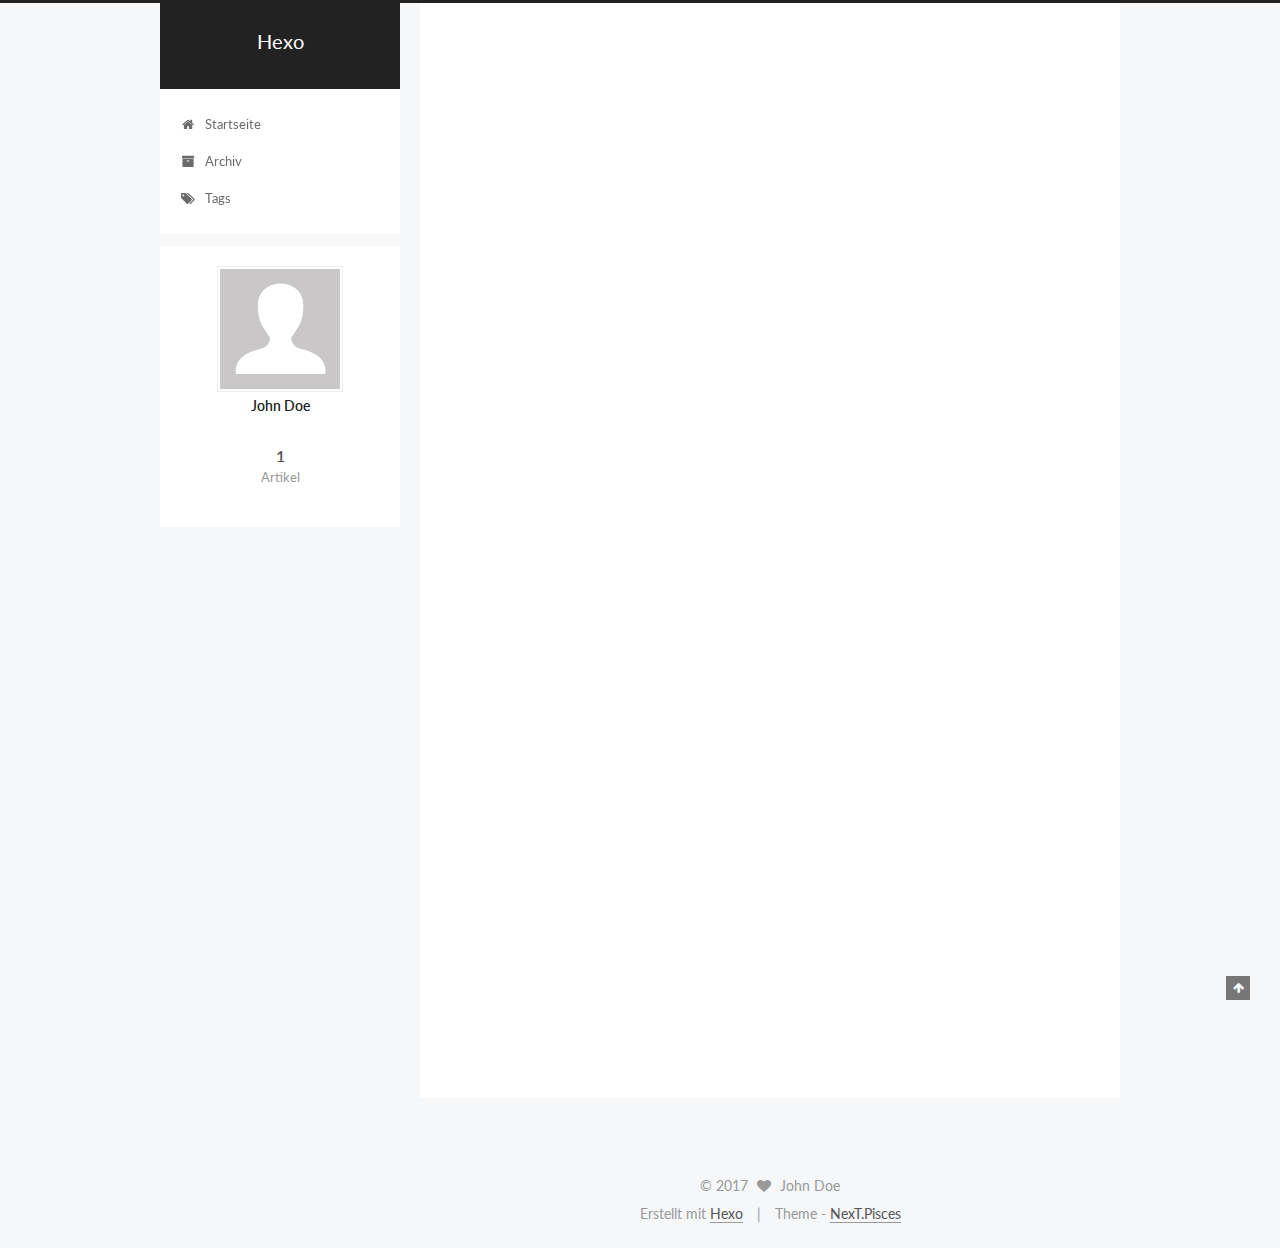
==== commit 233579a9: "Site updated: 2017-05-31 22:03:09" ====
--- a/index.html
+++ b/index.html
@@ -5,7 +5,7 @@
   
 
 
-<html class="theme-next muse use-motion" lang="">
+<html class="theme-next pisces use-motion" lang="">
 <head>
   <meta charset="UTF-8"/>
 <meta http-equiv="X-UA-Compatible" content="IE=edge" />
@@ -103,7 +103,7 @@
   var NexT = window.NexT || {};
   var CONFIG = {
     root: '/',
-    scheme: 'Muse',
+    scheme: 'Pisces',
     sidebar: {"position":"left","display":"post","offset":12,"offset_float":0,"b2t":false,"scrollpercent":false},
     fancybox: true,
     motion: true,
@@ -468,7 +468,7 @@
 <div class="theme-info">
   Theme -
   <a class="theme-link" href="https://github.com/iissnan/hexo-theme-next">
-    NexT.Muse
+    NexT.Pisces
   </a>
 </div>
 
@@ -548,6 +548,13 @@
   
   
 
+
+  <script type="text/javascript" src="/js/src/affix.js?v=5.1.1"></script>
+
+  <script type="text/javascript" src="/js/src/schemes/pisces.js?v=5.1.1"></script>
+
+
+
   
 
   
--- a/css/main.css
+++ b/css/main.css
@@ -189,7 +189,7 @@
   font-size: 14px;
   line-height: 2;
   color: #555;
-  background: #fff;
+  background: #f5f7f9;
 }
 @media (max-width: 767px) {
   body {
@@ -639,8 +639,8 @@
 @media (min-width: 992px) {
   .full-image.full-image.full-image {
     max-width: none;
-    width: 110%;
-    margin: 25px -5%;
+    width: 118%;
+    margin: 0 -9%;
   }
 }
 .blockquote-center,
@@ -817,7 +817,7 @@
   font-size: 14px;
   color: #fff;
   background: #222;
-  border: 2px solid #222;
+  border: 2px solid #555;
   text-decoration: none;
   border-radius: 0;
   transition-property: background-color;
@@ -828,8 +828,8 @@
 .btn:hover,
 .post-button .btn:hover {
   border-color: #222;
-  color: #222;
-  background: #fff;
+  color: #fff;
+  background: #222;
 }
 .btn-bar {
   display: block;
@@ -934,7 +934,7 @@
   width: 24px;
   background: #222;
   font-size: 12px;
-  opacity: 1;
+  opacity: 0.6;
   color: #fff;
   cursor: pointer;
   text-align: center;
@@ -955,7 +955,7 @@
   }
 }
 .back-to-top.back-to-top-on {
-  bottom: 19px;
+  bottom: 30px;
 }
 .header {
   background: transparent;
@@ -1004,7 +1004,7 @@
 .site-subtitle {
   margin-top: 10px;
   font-size: 13px;
-  color: #999;
+  color: #ddd;
 }
 .use-motion .brand {
   opacity: 0;
@@ -1077,7 +1077,8 @@
   transition-timing-function: ease-in-out;
   transition-delay: 0s;
 }
-.menu .menu-item a:hover {
+.menu .menu-item a:hover,
+.menu-item-active a {
   border-bottom-color: #222;
 }
 .menu .menu-item .fa {
@@ -1433,10 +1434,10 @@
   margin-top: 50px;
 }
 .post-button .btn {
-  color: #fff;
+  color: #555;
   font-size: 14px;
-  background: #222;
-  border-radius: 0;
+  background: #fff;
+  border-radius: 2px;
   line-height: 2;
   margin: 0 4px 8px 4px;
 }
@@ -1611,20 +1612,20 @@
   display: block;
   margin: 0 auto;
   padding: 2px;
-  max-width: 96px;
+  max-width: 120px;
   height: auto;
-  border: 2px solid #333;
+  border: 1px solid #eee;
 }
 .site-author-name {
-  margin: 5px 0 0;
+  margin: 0;
   text-align: center;
-  color: #f5f5f5;
-  font-weight: normal;
+  color: #222;
+  font-weight: 600;
 }
 .site-description {
-  margin-top: 5px;
+  margin-top: 0;
   text-align: center;
-  font-size: 14px;
+  font-size: 13px;
   color: #999;
 }
 .site-state {
@@ -1636,7 +1637,7 @@
 .site-state-item {
   display: inline-block;
   padding: 0 15px;
-  border-left: 1px solid #333;
+  border-left: 1px solid #eee;
 }
 .site-state-item:first-child {
   border-left: none;
@@ -1649,11 +1650,11 @@
   text-align: center;
   color: inherit;
   font-weight: 600;
-  font-size: 18px;
+  font-size: 16px;
 }
 .site-state-item-name {
   font-size: 13px;
-  color: inherit;
+  color: #999;
 }
 .feed-link {
   margin-top: 20px;
@@ -1695,7 +1696,7 @@
   width: 4px;
   height: 4px;
   border-radius: 50%;
-  background: #ffff63;
+  background: #12ff17;
 }
 .links-of-blogroll {
   font-size: 13px;
@@ -1725,7 +1726,7 @@
   color: #555;
 }
 .sidebar-nav li:hover {
-  color: #f5f5f5;
+  color: #fc6423;
 }
 .page-post-detail .sidebar-nav-toc {
   padding: 0 5px;
@@ -1734,11 +1735,11 @@
   margin-left: 10px;
 }
 .sidebar-nav .sidebar-nav-active {
-  color: #87daff;
-  border-bottom-color: #87daff;
+  color: #fc6423;
+  border-bottom-color: #fc6423;
 }
 .sidebar-nav .sidebar-nav-active:hover {
-  color: #87daff;
+  color: #fc6423;
 }
 .sidebar-panel {
   display: none;
@@ -1771,12 +1772,12 @@
   transition-timing-function: ease-in-out;
   transition-delay: 0s;
   transition-property: all;
-  color: #999;
-  border-bottom-color: #555;
+  color: #666;
+  border-bottom-color: #ccc;
 }
 .post-toc ol a:hover {
-  color: #ccc;
-  border-bottom-color: #ccc;
+  color: #000;
+  border-bottom-color: #000;
 }
 .post-toc .nav-item {
   overflow: hidden;
@@ -1797,14 +1798,14 @@
   display: block;
 }
 .post-toc .nav .active > a {
-  color: #87daff;
-  border-bottom-color: #87daff;
+  color: #fc6423;
+  border-bottom-color: #fc6423;
 }
 .post-toc .nav .active-current > a {
-  color: #87daff;
+  color: #fc6423;
 }
 .post-toc .nav .active-current > a:hover {
-  color: #87daff;
+  color: #fc6423;
 }
 .footer {
   font-size: 14px;
@@ -2227,6 +2228,16 @@
   transform: translate(-50%, -50%);
   color: #ccc;
 }
+@media (min-width: 768px) and (max-width: 991px) {
+  .busuanzi-count {
+    width: auto;
+  }
+}
+@media (max-width: 767px) {
+  .busuanzi-count {
+    width: auto;
+  }
+}
 .site-uv,
 .site-pv,
 .page-pv {
@@ -2465,83 +2476,397 @@
   }
 }
 .page-post-detail .sidebar-toggle-line {
-  background: #87daff;
+  background: #fc6423;
 }
 .page-post-detail .comments {
   overflow: hidden;
 }
-@media (max-width: 767px) {
-  .header-inner,
-  .container .main-inner,
+.header {
+  position: relative;
+  margin: 0 auto;
+  width: 960px;
+}
+@media (min-width: 768px) and (max-width: 991px) {
+  .header {
+    width: auto;
+  }
+}
+@media (max-width: 767px) {
+  .header {
+    width: auto;
+  }
+}
+.header-inner {
+  position: absolute;
+  top: 0;
+  overflow: hidden;
+  padding: 0;
+  width: 240px;
+  background: #fff;
+  box-shadow: initial;
+  border-radius: initial;
+}
+@media (min-width: 1600px) {
+  .container .header-inner {
+    width: 240px;
+  }
+}
+@media (min-width: 768px) and (max-width: 991px) {
+  .header-inner {
+    position: relative;
+    width: auto;
+    border-radius: initial;
+  }
+}
+@media (max-width: 767px) {
+  .header-inner {
+    position: relative;
+    width: auto;
+    border-radius: initial;
+  }
+}
+.main:before,
+.main:after {
+  content: " ";
+  display: table;
+}
+.main:after {
+  clear: both;
+}
+@media (min-width: 768px) and (max-width: 991px) {
+  .main {
+    padding-bottom: 100px;
+  }
+}
+@media (max-width: 767px) {
+  .main {
+    padding-bottom: 100px;
+  }
+}
+.container .main-inner {
+  width: 960px;
+}
+@media (min-width: 768px) and (max-width: 991px) {
+  .container .main-inner {
+    width: auto;
+  }
+}
+@media (max-width: 767px) {
+  .container .main-inner {
+    width: auto;
+  }
+}
+.content-wrap {
+  float: right;
+  box-sizing: border-box;
+  padding: 40px;
+  width: 700px;
+  background: #fff;
+  min-height: 700px;
+  box-shadow: initial;
+  border-radius: initial;
+}
+@media (min-width: 768px) and (max-width: 991px) {
+  .content-wrap {
+    width: 100%;
+    padding: 20px;
+    border-radius: initial;
+  }
+}
+@media (max-width: 767px) {
+  .content-wrap {
+    width: 100%;
+    padding: 20px;
+    min-height: auto;
+    border-radius: initial;
+  }
+}
+.sidebar {
+  position: static;
+  float: left;
+  margin-top: 300px;
+  width: 240px;
+  background: #f5f7f9;
+  box-shadow: none;
+}
+@media (min-width: 768px) and (max-width: 991px) {
+  .sidebar {
+    display: none;
+  }
+}
+@media (max-width: 767px) {
+  .sidebar {
+    display: none;
+  }
+}
+.sidebar-toggle {
+  display: none;
+}
+.footer-inner {
+  width: 960px;
+  padding-left: 260px;
+}
+@media (min-width: 768px) and (max-width: 991px) {
   .footer-inner {
     width: auto;
-  }
-}
-embed {
-  display: block;
-  margin: 0px auto 25px auto;
-}
-.custom-logo .site-meta-headline {
-  text-align: center;
-}
-.custom-logo .brand {
+    padding-left: 0 !important;
+    padding-right: 0 !important;
+  }
+}
+@media (max-width: 767px) {
+  .footer-inner {
+    width: auto;
+    padding-left: 0 !important;
+    padding-right: 0 !important;
+  }
+}
+.sidebar-position-right .header-inner {
+  right: 0;
+}
+.sidebar-position-right .content-wrap {
+  float: left;
+}
+.sidebar-position-right .sidebar {
+  float: right;
+}
+.sidebar-position-right .footer-inner {
+  padding-left: 0;
+  padding-right: 260px;
+}
+.site-brand-wrapper {
+  position: relative;
+}
+.site-meta {
+  padding: 20px 0;
+  color: #fff;
+  background: #222;
+}
+@media (min-width: 768px) and (max-width: 991px) {
+  .site-meta {
+    box-shadow: 0 0 16px rgba(0,0,0,0.5);
+  }
+}
+@media (max-width: 767px) {
+  .site-meta {
+    box-shadow: 0 0 16px rgba(0,0,0,0.5);
+  }
+}
+.brand {
+  padding: 0;
   background: none;
 }
-.custom-logo .site-title {
-  margin: 10px auto 0;
-  font-size: 24px;
-  color: #222;
-}
-.custom-logo .site-title a {
-  border: none;
-}
-.custom-logo-image {
-  margin: 0 auto;
-  padding: 5px;
-  max-width: 150px;
-  background: #fff;
-}
-@media (max-width: 767px) {
-  .site-nav {
-    position: absolute;
-    left: 0;
-    top: 52px;
-    margin: 0;
-    width: 100%;
-    padding: 0;
-    background: #fff;
-    border-bottom: 1px solid #ddd;
-    z-index: 1;
-  }
-}
-@media (max-width: 767px) {
-  .menu {
-    text-align: left;
-  }
-}
-@media (max-width: 767px) {
-  .menu .menu-item {
-    display: block;
-    margin: 0 10px;
-    vertical-align: top;
-  }
-}
-@media (max-width: 767px) {
-  .menu .menu-item br {
-    display: none;
-  }
-}
-@media (max-width: 767px) {
-  .menu .menu-item a {
-    padding: 5px 10px;
-  }
-}
-.menu .menu-item .fa {
-  margin-right: 0;
+.brand:hover {
+  color: #fff;
+}
+.site-subtitle {
+  margin: 10px 10px 0;
+  font-weight: initial;
 }
 .site-search form {
   display: none;
 }
+.site-nav {
+  border-top: none;
+}
+@media (min-width: 768px) and (max-width: 991px) {
+  .site-nav {
+    display: none !important;
+  }
+}
+@media (min-width: 768px) and (max-width: 991px) {
+  .site-nav-on {
+    display: block !important;
+  }
+}
+.menu .menu-item {
+  display: block;
+  margin: 0;
+}
+.menu .menu-item a {
+  position: relative;
+  box-sizing: border-box;
+  padding: 5px 20px;
+  text-align: left;
+  line-height: inherit;
+  transition-property: background-color;
+  transition-duration: 0.2s;
+  transition-timing-function: ease-in-out;
+  transition-delay: 0s;
+}
+.menu .menu-item a:hover,
+.menu-item-active a {
+  background: #f9f9f9;
+  border-bottom-color: #fff;
+}
+.menu .menu-item br {
+  display: none;
+}
+.menu-item-active a:after {
+  content: " ";
+  position: absolute;
+  top: 50%;
+  margin-top: -3px;
+  right: 15px;
+  width: 6px;
+  height: 6px;
+  border-radius: 50%;
+  background-color: #bbb;
+}
+.btn-bar {
+  background-color: #fff;
+}
+.site-nav-toggle {
+  left: 20px;
+  top: 50%;
+  -webkit-transform: translateY(-50%);
+  -webkit-transform: translateY(-50%);
+  -moz-transform: translateY(-50%);
+  -ms-transform: translateY(-50%);
+  -o-transform: translateY(-50%);
+  transform: translateY(-50%);
+}
+@media (min-width: 768px) and (max-width: 991px) {
+  .site-nav-toggle {
+    display: block;
+  }
+}
+.use-motion .sidebar .motion-element {
+  opacity: 1;
+}
+.sidebar {
+  display: none;
+  right: auto;
+  bottom: auto;
+  -webkit-transform: none;
+}
+.sidebar-inner {
+  box-sizing: border-box;
+  width: 240px;
+  color: #555;
+  background: #fff;
+  box-shadow: initial;
+  border-radius: initial;
+}
+.sidebar-inner.affix {
+  position: fixed;
+  top: 0px;
+}
+.site-overview {
+  margin: 0 2px;
+  text-align: left;
+}
+.site-author:before,
+.site-author:after {
+  content: " ";
+  display: table;
+}
+.site-author:after {
+  clear: both;
+}
+.sidebar a {
+  color: #555;
+}
+.sidebar a:hover {
+  color: #222;
+}
+.links-of-author-item a:before {
+  display: none;
+}
+.links-of-author-item a {
+  border-bottom: none;
+  text-decoration: underline;
+}
+.feed-link {
+  border-top: 1px dotted #ccc;
+  border-bottom: 1px dotted #ccc;
+  text-align: center;
+}
+.feed-link a {
+  display: block;
+  color: #fc6423;
+  border: none;
+}
+.feed-link a:hover {
+  background: none;
+  color: #e34603;
+}
+.feed-link a:hover i {
+  color: #e34603;
+}
+.links-of-author:before,
+.links-of-author:after {
+  content: " ";
+  display: table;
+}
+.links-of-author:after {
+  clear: both;
+}
+.links-of-author-item {
+  float: left;
+  margin: 5px 0 0;
+  width: 50%;
+}
+.links-of-author-item a {
+  box-sizing: border-box;
+  display: inline-block;
+  margin-right: 0;
+  margin-bottom: 0;
+  padding: 0 5px;
+  overflow: hidden;
+  white-space: nowrap;
+  text-overflow: ellipsis;
+}
+.links-of-author-item a {
+  display: block;
+  text-decoration: none;
+}
+.links-of-author-item a:hover {
+  border-radius: 4px;
+  background: #eee;
+}
+.links-of-author-item .fa {
+  margin-right: 2px;
+  font-size: 16px;
+}
+.links-of-author-item .fa-globe {
+  font-size: 15px;
+}
+.links-of-blogroll {
+  margin-top: 20px;
+  padding: 3px 0 0;
+  border-top: 1px dotted #ccc;
+}
+.links-of-blogroll-title {
+  margin-top: 0;
+}
+.links-of-blogroll-item {
+  padding: 0;
+}
+.links-of-blogroll-inline:before,
+.links-of-blogroll-inline:after {
+  content: " ";
+  display: table;
+}
+.links-of-blogroll-inline:after {
+  clear: both;
+}
 .links-of-blogroll-inline .links-of-blogroll-item {
-  display: inline-block;
-}
+  float: left;
+  margin: 5px 0 0;
+  width: 50%;
+}
+.links-of-blogroll-inline .links-of-blogroll-item a {
+  box-sizing: border-box;
+  display: inline-block;
+  margin-right: 0;
+  margin-bottom: 0;
+  padding: 0 5px;
+  overflow: hidden;
+  white-space: nowrap;
+  text-overflow: ellipsis;
+}
+@media (max-width: 767px) {
+  .post-body {
+    text-align: justify;
+  }
+}
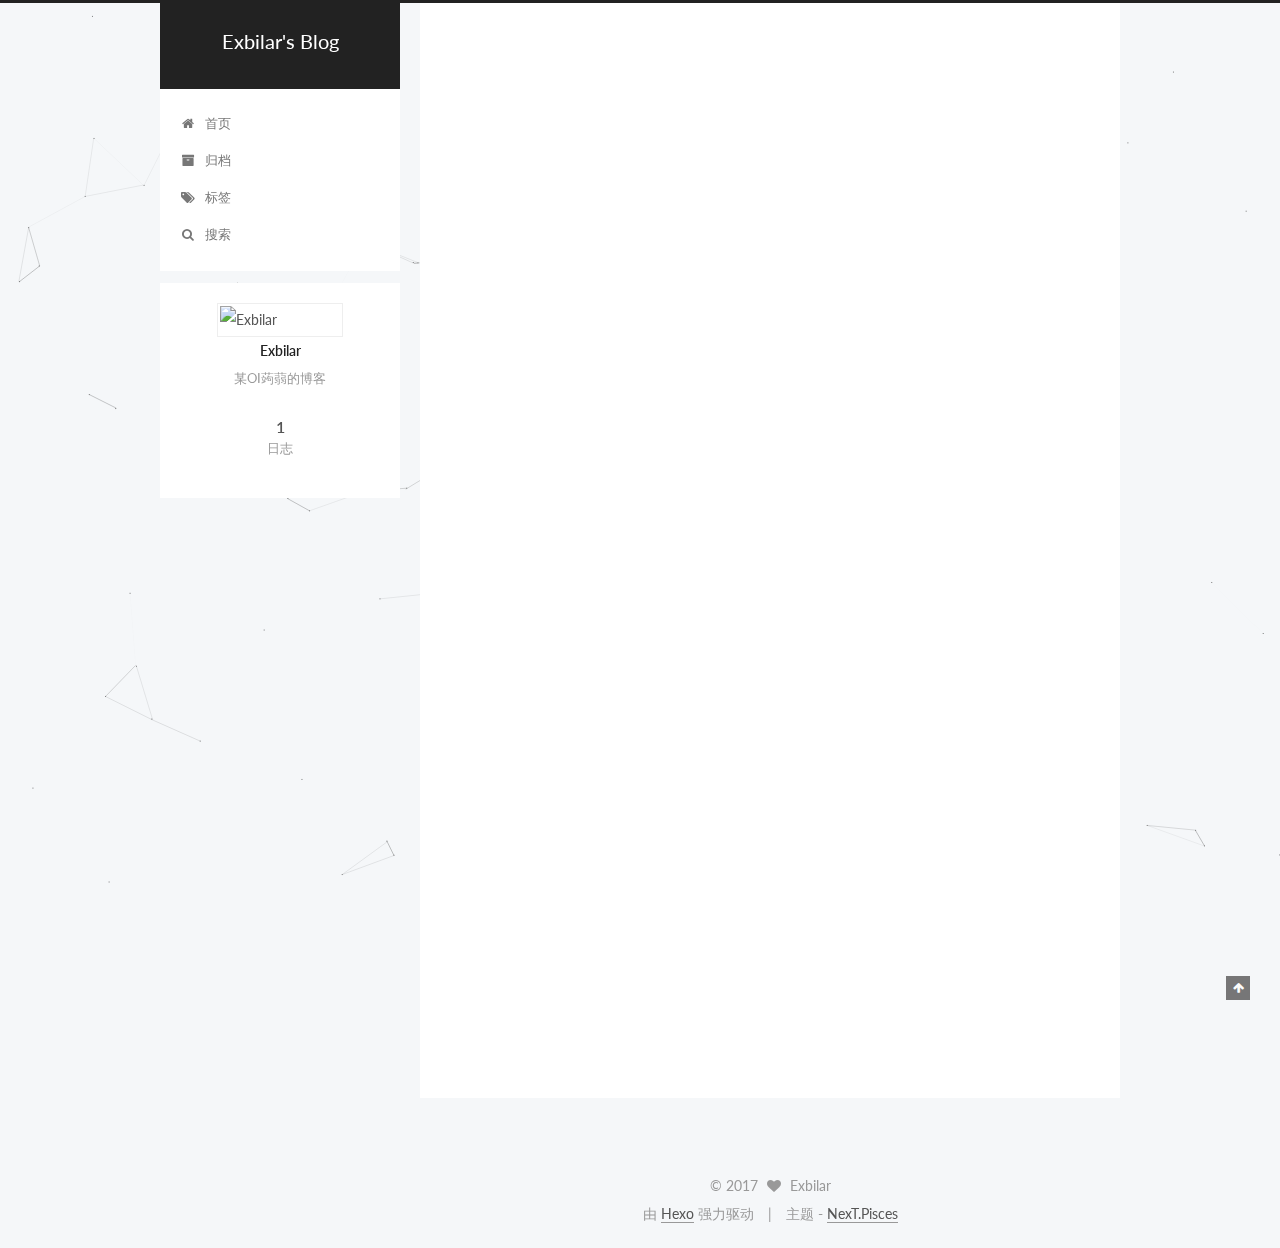
==== commit 57f58156: "Site updated: 2017-05-31 22:43:26" ====
--- a/index.html
+++ b/index.html
@@ -5,7 +5,7 @@
   
 
 
-<html class="theme-next pisces use-motion" lang="">
+<html class="theme-next pisces use-motion" lang="zh-Hans">
 <head>
   <meta charset="UTF-8"/>
 <meta http-equiv="X-UA-Compatible" content="IE=edge" />
@@ -90,12 +90,15 @@
 
 
 
+<meta name="description" content="某OI蒟蒻的博客">
 <meta property="og:type" content="website">
-<meta property="og:title" content="Hexo">
+<meta property="og:title" content="Exbilar&#39;s Blog">
 <meta property="og:url" content="http://yoursite.com/index.html">
-<meta property="og:site_name" content="Hexo">
+<meta property="og:site_name" content="Exbilar&#39;s Blog">
+<meta property="og:description" content="某OI蒟蒻的博客">
 <meta name="twitter:card" content="summary">
-<meta name="twitter:title" content="Hexo">
+<meta name="twitter:title" content="Exbilar&#39;s Blog">
+<meta name="twitter:description" content="某OI蒟蒻的博客">
 
 
 
@@ -109,7 +112,7 @@
     motion: true,
     duoshuo: {
       userId: '0',
-      author: 'Author'
+      author: '博主'
     },
     algolia: {
       applicationID: '',
@@ -129,16 +132,26 @@
 
 
 
-  <title>Hexo</title>
+  <title>Exbilar's Blog</title>
 </head>
 
-<body itemscope itemtype="http://schema.org/WebPage" lang="">
-
-  
-
-
-
-
+<body itemscope itemtype="http://schema.org/WebPage" lang="zh-Hans">
+
+  
+
+
+
+
+
+  <script type="text/javascript">
+    var _hmt = _hmt || [];
+    (function() {
+      var hm = document.createElement("script");
+      hm.src = "https://hm.baidu.com/hm.js?907e333a0cecfbfd988c61bc4fbae6b9";
+      var s = document.getElementsByTagName("script")[0];
+      s.parentNode.insertBefore(hm, s);
+    })();
+  </script>
 
 
 
@@ -168,7 +181,7 @@
     <div class="custom-logo-site-title">
       <a href="/"  class="brand" rel="start">
         <span class="logo-line-before"><i></i></span>
-        <span class="site-title">Hexo</span>
+        <span class="site-title">Exbilar's Blog</span>
         <span class="logo-line-after"><i></i></span>
       </a>
     </div>
@@ -198,7 +211,7 @@
             
               <i class="menu-item-icon fa fa-fw fa-home"></i> <br />
             
-            Startseite
+            首页
           </a>
         </li>
       
@@ -208,7 +221,7 @@
             
               <i class="menu-item-icon fa fa-fw fa-archive"></i> <br />
             
-            Archiv
+            归档
           </a>
         </li>
       
@@ -218,15 +231,49 @@
             
               <i class="menu-item-icon fa fa-fw fa-tags"></i> <br />
             
-            Tags
+            标签
           </a>
         </li>
       
 
       
+        <li class="menu-item menu-item-search">
+          
+            <a href="javascript:;" class="popup-trigger">
+          
+            
+              <i class="menu-item-icon fa fa-search fa-fw"></i> <br />
+            
+            搜索
+          </a>
+        </li>
+      
     </ul>
   
 
+  
+    <div class="site-search">
+      
+  <div class="popup search-popup local-search-popup">
+  <div class="local-search-header clearfix">
+    <span class="search-icon">
+      <i class="fa fa-search"></i>
+    </span>
+    <span class="popup-btn-close">
+      <i class="fa fa-times-circle"></i>
+    </span>
+    <div class="local-search-input-wrapper">
+      <input autocomplete="off"
+             placeholder="搜索..." spellcheck="false"
+             type="text" id="local-search-input">
+    </div>
+  </div>
+  <div id="local-search-result"></div>
+</div>
+
+
+
+    </div>
   
 </nav>
 
@@ -254,13 +301,13 @@
     <link itemprop="mainEntityOfPage" href="http://yoursite.com/2017/05/30/hello-world/">
 
     <span hidden itemprop="author" itemscope itemtype="http://schema.org/Person">
-      <meta itemprop="name" content="John Doe">
+      <meta itemprop="name" content="Exbilar">
       <meta itemprop="description" content="">
-      <meta itemprop="image" content="/images/avatar.gif">
+      <meta itemprop="image" content="http://pic.baike.soso.com/p/20120617/bki-20120617115620-1648625124.jpg">
     </span>
 
     <span hidden itemprop="publisher" itemscope itemtype="http://schema.org/Organization">
-      <meta itemprop="name" content="Hexo">
+      <meta itemprop="name" content="Exbilar's Blog">
     </span>
 
     
@@ -280,9 +327,9 @@
                 <i class="fa fa-calendar-o"></i>
               </span>
               
-                <span class="post-meta-item-text">Veröffentlicht am</span>
+                <span class="post-meta-item-text">发表于</span>
               
-              <time title="Post created" itemprop="dateCreated datePublished" datetime="2017-05-30T22:50:06+08:00">
+              <time title="创建于" itemprop="dateCreated datePublished" datetime="2017-05-30T22:50:06+08:00">
                 2017-05-30
               </time>
             
@@ -295,6 +342,17 @@
           
 
           
+            
+              <span class="post-comments-count">
+                <span class="post-meta-divider">|</span>
+                <span class="post-meta-item-icon">
+                  <i class="fa fa-comment-o"></i>
+                </span>
+                <a href="/2017/05/30/hello-world/#comments" itemprop="discussionUrl">
+                  <span class="post-comments-count disqus-comment-count"
+                        data-disqus-identifier="2017/05/30/hello-world/" itemprop="commentCount"></span>
+                </a>
+              </span>
             
           
 
@@ -395,11 +453,11 @@
       <section class="site-overview sidebar-panel sidebar-panel-active">
         <div class="site-author motion-element" itemprop="author" itemscope itemtype="http://schema.org/Person">
           <img class="site-author-image" itemprop="image"
-               src="/images/avatar.gif"
-               alt="John Doe" />
-          <p class="site-author-name" itemprop="name">John Doe</p>
+               src="http://pic.baike.soso.com/p/20120617/bki-20120617115620-1648625124.jpg"
+               alt="Exbilar" />
+          <p class="site-author-name" itemprop="name">Exbilar</p>
            
-              <p class="site-description motion-element" itemprop="description"></p>
+              <p class="site-description motion-element" itemprop="description">某OI蒟蒻的博客</p>
           
         </div>
         <nav class="site-state motion-element">
@@ -408,7 +466,7 @@
             <div class="site-state-item site-state-posts">
               <a href="/archives">
                 <span class="site-state-item-count">1</span>
-                <span class="site-state-item-name">Artikel</span>
+                <span class="site-state-item-name">日志</span>
               </a>
             </div>
           
@@ -457,16 +515,16 @@
   <span class="with-love">
     <i class="fa fa-heart"></i>
   </span>
-  <span class="author" itemprop="copyrightHolder">John Doe</span>
+  <span class="author" itemprop="copyrightHolder">Exbilar</span>
 </div>
 
 
 <div class="powered-by">
-  Erstellt mit  <a class="theme-link" href="https://hexo.io">Hexo</a>
+  由 <a class="theme-link" href="https://hexo.io">Hexo</a> 强力驱动
 </div>
 
 <div class="theme-info">
-  Theme -
+  主题 -
   <a class="theme-link" href="https://github.com/iissnan/hexo-theme-next">
     NexT.Pisces
   </a>
@@ -507,6 +565,8 @@
   
 
 
+  
+
 
 
 
@@ -535,6 +595,9 @@
   
   <script type="text/javascript" src="/lib/fancybox/source/jquery.fancybox.pack.js?v=2.1.5"></script>
 
+  
+  <script type="text/javascript" src="/lib/canvas-nest/canvas-nest.min.js"></script>
+
 
   
 
@@ -569,6 +632,14 @@
 
   
 
+    
+      <script id="dsq-count-scr" src="https://.disqus.com/count.js" async></script>
+    
+
+    
+
+  
+
 
 
 
@@ -599,15 +670,354 @@
 
   
 
-
-
-
-
-  
-
-  
-
-  
+  <script type="text/javascript">
+    // Popup Window;
+    var isfetched = false;
+    var isXml = true;
+    // Search DB path;
+    var search_path = "";
+    if (search_path.length === 0) {
+      search_path = "search.xml";
+    } else if (search_path.endsWith("json")) {
+      isXml = false;
+    }
+    var path = "/" + search_path;
+    // monitor main search box;
+
+    var onPopupClose = function (e) {
+      $('.popup').hide();
+      $('#local-search-input').val('');
+      $('.search-result-list').remove();
+      $('#no-result').remove();
+      $(".local-search-pop-overlay").remove();
+      $('body').css('overflow', '');
+    }
+
+    function proceedsearch() {
+      $("body")
+        .append('<div class="search-popup-overlay local-search-pop-overlay"></div>')
+        .css('overflow', 'hidden');
+      $('.search-popup-overlay').click(onPopupClose);
+      $('.popup').toggle();
+      var $localSearchInput = $('#local-search-input');
+      $localSearchInput.attr("autocapitalize", "none");
+      $localSearchInput.attr("autocorrect", "off");
+      $localSearchInput.focus();
+    }
+
+    // search function;
+    var searchFunc = function(path, search_id, content_id) {
+      'use strict';
+
+      // start loading animation
+      $("body")
+        .append('<div class="search-popup-overlay local-search-pop-overlay">' +
+          '<div id="search-loading-icon">' +
+          '<i class="fa fa-spinner fa-pulse fa-5x fa-fw"></i>' +
+          '</div>' +
+          '</div>')
+        .css('overflow', 'hidden');
+      $("#search-loading-icon").css('margin', '20% auto 0 auto').css('text-align', 'center');
+
+      $.ajax({
+        url: path,
+        dataType: isXml ? "xml" : "json",
+        async: true,
+        success: function(res) {
+          // get the contents from search data
+          isfetched = true;
+          $('.popup').detach().appendTo('.header-inner');
+          var datas = isXml ? $("entry", res).map(function() {
+            return {
+              title: $("title", this).text(),
+              content: $("content",this).text(),
+              url: $("url" , this).text()
+            };
+          }).get() : res;
+          var input = document.getElementById(search_id);
+          var resultContent = document.getElementById(content_id);
+          var inputEventFunction = function() {
+            var searchText = input.value.trim().toLowerCase();
+            var keywords = searchText.split(/[\s\-]+/);
+            if (keywords.length > 1) {
+              keywords.push(searchText);
+            }
+            var resultItems = [];
+            if (searchText.length > 0) {
+              // perform local searching
+              datas.forEach(function(data) {
+                var isMatch = false;
+                var hitCount = 0;
+                var searchTextCount = 0;
+                var title = data.title.trim();
+                var titleInLowerCase = title.toLowerCase();
+                var content = data.content.trim().replace(/<[^>]+>/g,"");
+                var contentInLowerCase = content.toLowerCase();
+                var articleUrl = decodeURIComponent(data.url);
+                var indexOfTitle = [];
+                var indexOfContent = [];
+                // only match articles with not empty titles
+                if(title != '') {
+                  keywords.forEach(function(keyword) {
+                    function getIndexByWord(word, text, caseSensitive) {
+                      var wordLen = word.length;
+                      if (wordLen === 0) {
+                        return [];
+                      }
+                      var startPosition = 0, position = [], index = [];
+                      if (!caseSensitive) {
+                        text = text.toLowerCase();
+                        word = word.toLowerCase();
+                      }
+                      while ((position = text.indexOf(word, startPosition)) > -1) {
+                        index.push({position: position, word: word});
+                        startPosition = position + wordLen;
+                      }
+                      return index;
+                    }
+
+                    indexOfTitle = indexOfTitle.concat(getIndexByWord(keyword, titleInLowerCase, false));
+                    indexOfContent = indexOfContent.concat(getIndexByWord(keyword, contentInLowerCase, false));
+                  });
+                  if (indexOfTitle.length > 0 || indexOfContent.length > 0) {
+                    isMatch = true;
+                    hitCount = indexOfTitle.length + indexOfContent.length;
+                  }
+                }
+
+                // show search results
+
+                if (isMatch) {
+                  // sort index by position of keyword
+
+                  [indexOfTitle, indexOfContent].forEach(function (index) {
+                    index.sort(function (itemLeft, itemRight) {
+                      if (itemRight.position !== itemLeft.position) {
+                        return itemRight.position - itemLeft.position;
+                      } else {
+                        return itemLeft.word.length - itemRight.word.length;
+                      }
+                    });
+                  });
+
+                  // merge hits into slices
+
+                  function mergeIntoSlice(text, start, end, index) {
+                    var item = index[index.length - 1];
+                    var position = item.position;
+                    var word = item.word;
+                    var hits = [];
+                    var searchTextCountInSlice = 0;
+                    while (position + word.length <= end && index.length != 0) {
+                      if (word === searchText) {
+                        searchTextCountInSlice++;
+                      }
+                      hits.push({position: position, length: word.length});
+                      var wordEnd = position + word.length;
+
+                      // move to next position of hit
+
+                      index.pop();
+                      while (index.length != 0) {
+                        item = index[index.length - 1];
+                        position = item.position;
+                        word = item.word;
+                        if (wordEnd > position) {
+                          index.pop();
+                        } else {
+                          break;
+                        }
+                      }
+                    }
+                    searchTextCount += searchTextCountInSlice;
+                    return {
+                      hits: hits,
+                      start: start,
+                      end: end,
+                      searchTextCount: searchTextCountInSlice
+                    };
+                  }
+
+                  var slicesOfTitle = [];
+                  if (indexOfTitle.length != 0) {
+                    slicesOfTitle.push(mergeIntoSlice(title, 0, title.length, indexOfTitle));
+                  }
+
+                  var slicesOfContent = [];
+                  while (indexOfContent.length != 0) {
+                    var item = indexOfContent[indexOfContent.length - 1];
+                    var position = item.position;
+                    var word = item.word;
+                    // cut out 100 characters
+                    var start = position - 20;
+                    var end = position + 80;
+                    if(start < 0){
+                      start = 0;
+                    }
+                    if (end < position + word.length) {
+                      end = position + word.length;
+                    }
+                    if(end > content.length){
+                      end = content.length;
+                    }
+                    slicesOfContent.push(mergeIntoSlice(content, start, end, indexOfContent));
+                  }
+
+                  // sort slices in content by search text's count and hits' count
+
+                  slicesOfContent.sort(function (sliceLeft, sliceRight) {
+                    if (sliceLeft.searchTextCount !== sliceRight.searchTextCount) {
+                      return sliceRight.searchTextCount - sliceLeft.searchTextCount;
+                    } else if (sliceLeft.hits.length !== sliceRight.hits.length) {
+                      return sliceRight.hits.length - sliceLeft.hits.length;
+                    } else {
+                      return sliceLeft.start - sliceRight.start;
+                    }
+                  });
+
+                  // select top N slices in content
+
+                  var upperBound = parseInt('1');
+                  if (upperBound >= 0) {
+                    slicesOfContent = slicesOfContent.slice(0, upperBound);
+                  }
+
+                  // highlight title and content
+
+                  function highlightKeyword(text, slice) {
+                    var result = '';
+                    var prevEnd = slice.start;
+                    slice.hits.forEach(function (hit) {
+                      result += text.substring(prevEnd, hit.position);
+                      var end = hit.position + hit.length;
+                      result += '<b class="search-keyword">' + text.substring(hit.position, end) + '</b>';
+                      prevEnd = end;
+                    });
+                    result += text.substring(prevEnd, slice.end);
+                    return result;
+                  }
+
+                  var resultItem = '';
+
+                  if (slicesOfTitle.length != 0) {
+                    resultItem += "<li><a href='" + articleUrl + "' class='search-result-title'>" + highlightKeyword(title, slicesOfTitle[0]) + "</a>";
+                  } else {
+                    resultItem += "<li><a href='" + articleUrl + "' class='search-result-title'>" + title + "</a>";
+                  }
+
+                  slicesOfContent.forEach(function (slice) {
+                    resultItem += "<a href='" + articleUrl + "'>" +
+                      "<p class=\"search-result\">" + highlightKeyword(content, slice) +
+                      "...</p>" + "</a>";
+                  });
+
+                  resultItem += "</li>";
+                  resultItems.push({
+                    item: resultItem,
+                    searchTextCount: searchTextCount,
+                    hitCount: hitCount,
+                    id: resultItems.length
+                  });
+                }
+              })
+            };
+            if (keywords.length === 1 && keywords[0] === "") {
+              resultContent.innerHTML = '<div id="no-result"><i class="fa fa-search fa-5x" /></div>'
+            } else if (resultItems.length === 0) {
+              resultContent.innerHTML = '<div id="no-result"><i class="fa fa-frown-o fa-5x" /></div>'
+            } else {
+              resultItems.sort(function (resultLeft, resultRight) {
+                if (resultLeft.searchTextCount !== resultRight.searchTextCount) {
+                  return resultRight.searchTextCount - resultLeft.searchTextCount;
+                } else if (resultLeft.hitCount !== resultRight.hitCount) {
+                  return resultRight.hitCount - resultLeft.hitCount;
+                } else {
+                  return resultRight.id - resultLeft.id;
+                }
+              });
+              var searchResultList = '<ul class=\"search-result-list\">';
+              resultItems.forEach(function (result) {
+                searchResultList += result.item;
+              })
+              searchResultList += "</ul>";
+              resultContent.innerHTML = searchResultList;
+            }
+          }
+
+          if ('auto' === 'auto') {
+            input.addEventListener('input', inputEventFunction);
+          } else {
+            $('.search-icon').click(inputEventFunction);
+            input.addEventListener('keypress', function (event) {
+              if (event.keyCode === 13) {
+                inputEventFunction();
+              }
+            });
+          }
+
+          // remove loading animation
+          $(".local-search-pop-overlay").remove();
+          $('body').css('overflow', '');
+
+          proceedsearch();
+        }
+      });
+    }
+
+    // handle and trigger popup window;
+    $('.popup-trigger').click(function(e) {
+      e.stopPropagation();
+      if (isfetched === false) {
+        searchFunc(path, 'local-search-input', 'local-search-result');
+      } else {
+        proceedsearch();
+      };
+    });
+
+    $('.popup-btn-close').click(onPopupClose);
+    $('.popup').click(function(e){
+      e.stopPropagation();
+    });
+    $(document).on('keyup', function (event) {
+      var shouldDismissSearchPopup = event.which === 27 &&
+        $('.search-popup').is(':visible');
+      if (shouldDismissSearchPopup) {
+        onPopupClose();
+      }
+    });
+  </script>
+
+
+
+
+
+  
+
+  
+
+  
+  
+    <script type="text/x-mathjax-config">
+      MathJax.Hub.Config({
+        tex2jax: {
+          inlineMath: [ ['$','$'], ["\\(","\\)"]  ],
+          processEscapes: true,
+          skipTags: ['script', 'noscript', 'style', 'textarea', 'pre', 'code']
+        }
+      });
+    </script>
+
+    <script type="text/x-mathjax-config">
+      MathJax.Hub.Queue(function() {
+        var all = MathJax.Hub.getAllJax(), i;
+        for (i=0; i < all.length; i += 1) {
+          all[i].SourceElement().parentNode.className += ' has-jax';
+        }
+      });
+    </script>
+    <script type="text/javascript" src="//cdn.mathjax.org/mathjax/latest/MathJax.js?config=TeX-AMS-MML_HTMLorMML"></script>
+  
+
 
   
 
--- a/css/main.css
+++ b/css/main.css
@@ -476,8 +476,8 @@
   margin: 20px 0;
   padding: 0;
   font-size: 13px;
-  color: #4d4d4c;
-  background: #f7f7f7;
+  color: #ccc;
+  background: #2d2d2d;
   line-height: 1.6;
 }
 pre,
@@ -494,7 +494,7 @@
 }
 pre code {
   padding: 0;
-  color: #4d4d4c;
+  color: #ccc;
   background: none;
   text-shadow: none;
 }
@@ -517,7 +517,7 @@
 }
 .highlight figcaption {
   font-size: 1em;
-  color: #4d4d4c;
+  color: #ccc;
   line-height: 1em;
   margin-bottom: 1em;
 }
@@ -531,23 +531,23 @@
 }
 .highlight figcaption a {
   float: right;
-  color: #4d4d4c;
+  color: #ccc;
 }
 .highlight figcaption a:hover {
-  border-bottom-color: #4d4d4c;
+  border-bottom-color: #ccc;
 }
 .highlight .gutter pre {
   padding-left: 10px;
   padding-right: 10px;
-  color: #869194;
+  color: #999;
   text-align: right;
-  background-color: #eff2f3;
+  background-color: #1b1b1b;
 }
 .highlight .code pre {
   width: 100%;
   padding-left: 10px;
   padding-right: 10px;
-  background-color: #f7f7f7;
+  background-color: #2d2d2d;
 }
 .highlight .line {
   height: 20px;
@@ -565,16 +565,16 @@
   border: none;
 }
 pre .deletion {
-  background: #fdd;
+  background: #008000;
 }
 pre .addition {
-  background: #dfd;
+  background: #800000;
 }
 pre .meta {
-  color: #8959a8;
+  color: #c9c;
 }
 pre .comment {
-  color: #8e908c;
+  color: #999;
 }
 pre .variable,
 pre .attribute,
@@ -588,7 +588,7 @@
 pre .css .id,
 pre .css .class,
 pre .css .pseudo {
-  color: #c82829;
+  color: #f2777a;
 }
 pre .number,
 pre .preprocessor,
@@ -597,7 +597,7 @@
 pre .params,
 pre .constant,
 pre .command {
-  color: #f5871f;
+  color: #f99157;
 }
 pre .ruby .class .title,
 pre .css .rules .attribute,
@@ -610,11 +610,11 @@
 pre .special,
 pre .number,
 pre .formula {
-  color: #718c00;
+  color: #9c9;
 }
 pre .title,
 pre .css .hexcolor {
-  color: #3e999f;
+  color: #6cc;
 }
 pre .function,
 pre .python .decorator,
@@ -624,11 +624,11 @@
 pre .perl .sub,
 pre .javascript .title,
 pre .coffeescript .title {
-  color: #4271ae;
+  color: #69c;
 }
 pre .keyword,
 pre .javascript .function {
-  color: #8959a8;
+  color: #c9c;
 }
 .full-image.full-image.full-image {
   border: none;
@@ -1696,7 +1696,7 @@
   width: 4px;
   height: 4px;
   border-radius: 50%;
-  background: #12ff17;
+  background: #d95bbf;
 }
 .links-of-blogroll {
   font-size: 13px;
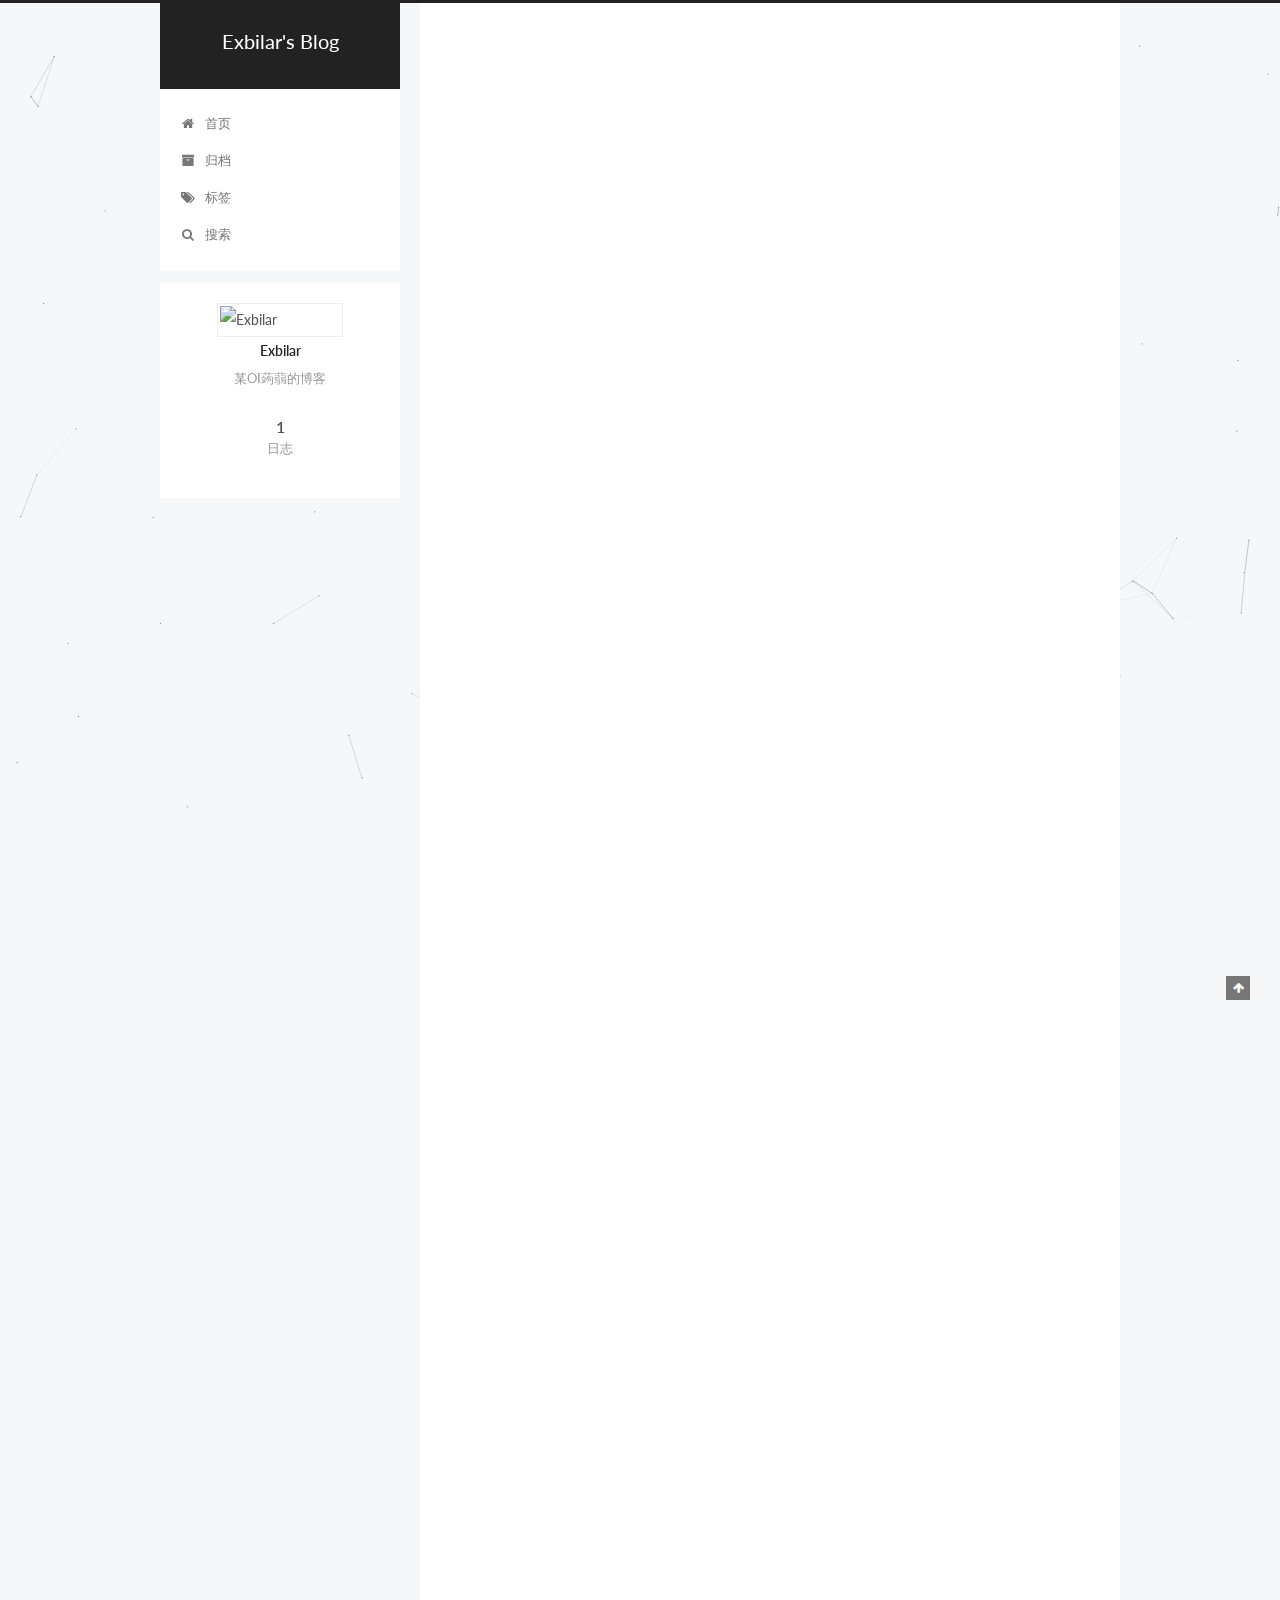
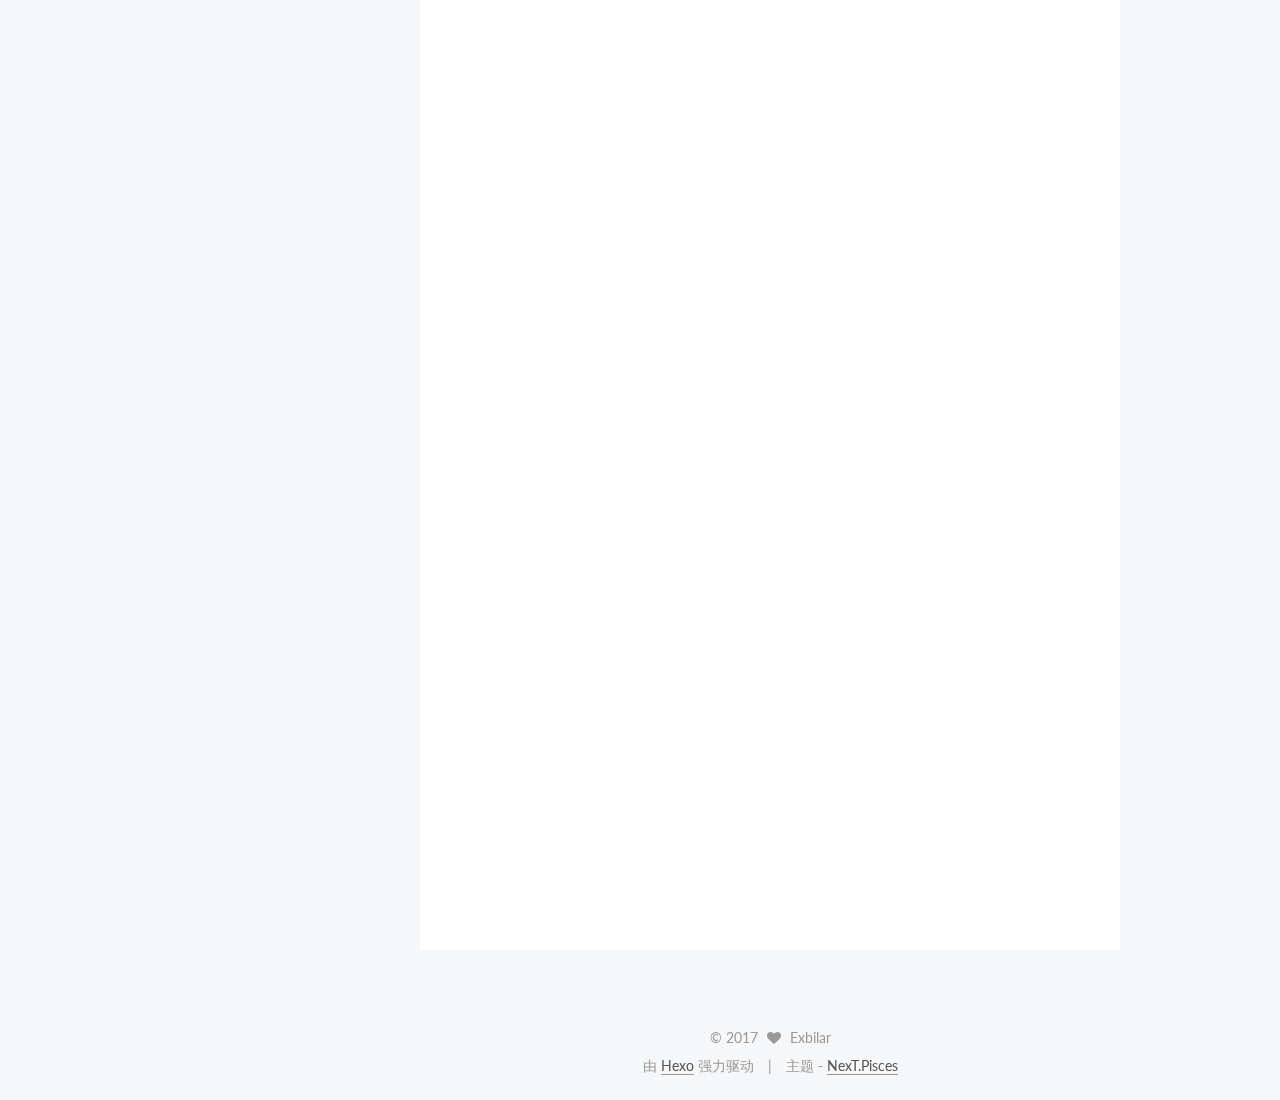
==== commit 7ae6822a: "Site updated: 2017-05-31 22:45:47" ====
--- a/index.html
+++ b/index.html
@@ -298,7 +298,7 @@
   
 
   <article class="post post-type-normal " itemscope itemtype="http://schema.org/Article">
-    <link itemprop="mainEntityOfPage" href="http://yoursite.com/2017/05/30/hello-world/">
+    <link itemprop="mainEntityOfPage" href="http://yoursite.com/2017/05/31/[bzoj 2216] [Poi2011] Lightning Conductor/">
 
     <span hidden itemprop="author" itemscope itemtype="http://schema.org/Person">
       <meta itemprop="name" content="Exbilar">
@@ -317,7 +317,7 @@
         
           <h1 class="post-title" itemprop="name headline">
                 
-                <a class="post-title-link" href="/2017/05/30/hello-world/" itemprop="url">Hello World</a></h1>
+                <a class="post-title-link" href="/2017/05/31/[bzoj 2216] [Poi2011] Lightning Conductor/" itemprop="url">未命名</a></h1>
         
 
         <div class="post-meta">
@@ -329,8 +329,8 @@
               
                 <span class="post-meta-item-text">发表于</span>
               
-              <time title="创建于" itemprop="dateCreated datePublished" datetime="2017-05-30T22:50:06+08:00">
-                2017-05-30
+              <time title="创建于" itemprop="dateCreated datePublished" datetime="2017-05-31T22:45:22+08:00">
+                2017-05-31
               </time>
             
 
@@ -348,9 +348,9 @@
                 <span class="post-meta-item-icon">
                   <i class="fa fa-comment-o"></i>
                 </span>
-                <a href="/2017/05/30/hello-world/#comments" itemprop="discussionUrl">
+                <a href="/2017/05/31/[bzoj 2216] [Poi2011] Lightning Conductor/#comments" itemprop="discussionUrl">
                   <span class="post-comments-count disqus-comment-count"
-                        data-disqus-identifier="2017/05/30/hello-world/" itemprop="commentCount"></span>
+                        data-disqus-identifier="2017/05/31/[bzoj 2216] [Poi2011] Lightning Conductor/" itemprop="commentCount"></span>
                 </a>
               </span>
             
@@ -377,15 +377,25 @@
       
         
           
-            <p>Welcome to <a href="https://hexo.io/" target="_blank" rel="external">Hexo</a>! This is your very first post. Check <a href="https://hexo.io/docs/" target="_blank" rel="external">documentation</a> for more info. If you get any problems when using Hexo, you can find the answer in <a href="https://hexo.io/docs/troubleshooting.html" target="_blank" rel="external">troubleshooting</a> or you can ask me on <a href="https://github.com/hexojs/hexo/issues" target="_blank" rel="external">GitHub</a>.</p>
-<h2 id="Quick-Start"><a href="#Quick-Start" class="headerlink" title="Quick Start"></a>Quick Start</h2><h3 id="Create-a-new-post"><a href="#Create-a-new-post" class="headerlink" title="Create a new post"></a>Create a new post</h3><figure class="highlight bash"><table><tr><td class="gutter"><pre><div class="line">1</div></pre></td><td class="code"><pre><div class="line">$ hexo new <span class="string">"My New Post"</span></div></pre></td></tr></table></figure>
-<p>More info: <a href="https://hexo.io/docs/writing.html" target="_blank" rel="external">Writing</a></p>
-<h3 id="Run-server"><a href="#Run-server" class="headerlink" title="Run server"></a>Run server</h3><figure class="highlight bash"><table><tr><td class="gutter"><pre><div class="line">1</div></pre></td><td class="code"><pre><div class="line">$ hexo server</div></pre></td></tr></table></figure>
-<p>More info: <a href="https://hexo.io/docs/server.html" target="_blank" rel="external">Server</a></p>
-<h3 id="Generate-static-files"><a href="#Generate-static-files" class="headerlink" title="Generate static files"></a>Generate static files</h3><figure class="highlight bash"><table><tr><td class="gutter"><pre><div class="line">1</div></pre></td><td class="code"><pre><div class="line">$ hexo generate</div></pre></td></tr></table></figure>
-<p>More info: <a href="https://hexo.io/docs/generating.html" target="_blank" rel="external">Generating</a></p>
-<h3 id="Deploy-to-remote-sites"><a href="#Deploy-to-remote-sites" class="headerlink" title="Deploy to remote sites"></a>Deploy to remote sites</h3><figure class="highlight bash"><table><tr><td class="gutter"><pre><div class="line">1</div></pre></td><td class="code"><pre><div class="line">$ hexo deploy</div></pre></td></tr></table></figure>
-<p>More info: <a href="https://hexo.io/docs/deployment.html" target="_blank" rel="external">Deployment</a></p>
+            <p>#[bzoj 2216] [Poi2011] Lightning Conductor</p>
+<p>###Description</p>
+<p>已知一个长度为n的序列a1,a2,…,an。<br>对于每个1&lt;=i&lt;=n，找到最小的非负整数p满足 对于任意的j, aj &lt; = ai + p – sqrt(abs(i-j))</p>
+<p>###Input</p>
+<p>第一行n，(1&lt;=n&lt;=500000)<br>下面每行一个整数，其中第i行是ai。(0&lt;=ai&lt;=1000000000)</p>
+<p>###Output</p>
+<p>n行，第i行表示对于i，得到的p</p>
+<p>###Sample Input<br>    6<br>    5<br>    3<br>    2<br>    4<br>    2<br>    4</p>
+<p>###Sample Output</p>
+<pre><code>2
+3
+5
+3
+5
+4
+</code></pre><p>将不等式变一下形就可以得到这个:<br>$$P\ge { A }<em>{ j }+\sqrt { \left| i-j \right|  } -{ A }</em>{ i }$$<br>由于对任意的A都成立,那么就有:<br>$$P=max{ { A }<em>{ j }+\sqrt { \left| i-j \right|  } -{ A }</em>{ i }}  $$</p>
+<p>这个是满足决策单调性的,假设存在 $ j&gt;k $ 且j比k更优,考虑到函数 $ f\left( x \right) =\sqrt { x } $ 为一个上凸函数,那么由于 $ i-k $ 于 $ i-j $ 的增长速度相同,而 $i-k$ 更大,所以$ f\left( k \right) =\sqrt { i-k } $也就增长得越快(就是下跌得更猛).所以可以用决策单调性优化.(即k永世不得翻身).那么就可以二分决策的端点进行dp了.绝对值左右两遍dp一下就可以去掉了.</p>
+<figure class="highlight cpp"><table><tr><td class="gutter"><pre><div class="line">1</div><div class="line">2</div><div class="line">3</div><div class="line">4</div><div class="line">5</div><div class="line">6</div><div class="line">7</div><div class="line">8</div><div class="line">9</div><div class="line">10</div><div class="line">11</div><div class="line">12</div><div class="line">13</div><div class="line">14</div><div class="line">15</div><div class="line">16</div><div class="line">17</div><div class="line">18</div><div class="line">19</div><div class="line">20</div><div class="line">21</div><div class="line">22</div><div class="line">23</div><div class="line">24</div><div class="line">25</div><div class="line">26</div><div class="line">27</div><div class="line">28</div><div class="line">29</div><div class="line">30</div><div class="line">31</div><div class="line">32</div><div class="line">33</div><div class="line">34</div><div class="line">35</div><div class="line">36</div><div class="line">37</div><div class="line">38</div><div class="line">39</div><div class="line">40</div><div class="line">41</div><div class="line">42</div><div class="line">43</div><div class="line">44</div><div class="line">45</div><div class="line">46</div><div class="line">47</div><div class="line">48</div><div class="line">49</div><div class="line">50</div><div class="line">51</div><div class="line">52</div><div class="line">53</div></pre></td><td class="code"><pre><div class="line"><span class="meta">#<span class="meta-keyword">include</span> <span class="meta-string">&lt;cstdio&gt;</span></span></div><div class="line"><span class="meta">#<span class="meta-keyword">include</span> <span class="meta-string">&lt;cmath&gt;</span></span></div><div class="line"><span class="meta">#<span class="meta-keyword">include</span> <span class="meta-string">&lt;algorithm&gt;</span></span></div><div class="line"></div><div class="line"><span class="keyword">using</span> <span class="built_in">std</span> :: max;</div><div class="line"><span class="keyword">using</span> <span class="built_in">std</span> :: <span class="built_in">sqrt</span>;</div><div class="line"><span class="keyword">using</span> <span class="built_in">std</span> :: <span class="built_in">ceil</span>;</div><div class="line"></div><div class="line"><span class="keyword">static</span> <span class="keyword">const</span> <span class="keyword">int</span> maxm = <span class="number">1e6</span> + <span class="number">10</span>;</div><div class="line"></div><div class="line"><span class="keyword">int</span> f[maxm],g[maxm],A[maxm];</div><div class="line"><span class="keyword">int</span> n;</div><div class="line"></div><div class="line"><span class="function"><span class="keyword">void</span> <span class="title">solve1</span><span class="params">(<span class="keyword">int</span> l,<span class="keyword">int</span> r,<span class="keyword">int</span> L,<span class="keyword">int</span> R)</span></span>&#123;</div><div class="line">	<span class="keyword">if</span>(l &gt; r || L &gt; R) <span class="keyword">return</span>;</div><div class="line">	</div><div class="line">	<span class="keyword">int</span> pos = <span class="number">0</span>,mid = (l + r) &gt;&gt; <span class="number">1</span>; <span class="keyword">double</span> mx = <span class="number">0</span>;</div><div class="line">	</div><div class="line">	<span class="keyword">for</span>(<span class="keyword">int</span> i = L;i &lt;= R &amp;&amp; i &lt;= mid;i++)</div><div class="line">		<span class="keyword">if</span>((<span class="keyword">double</span>) A[i] + <span class="built_in">sqrt</span>(mid - i) &gt;= mx)</div><div class="line">			pos = i,mx = (<span class="keyword">double</span>) A[i] + <span class="built_in">sqrt</span>(mid - i);</div><div class="line">			</div><div class="line">	f[mid] = A[pos] + <span class="built_in">ceil</span>(<span class="built_in">sqrt</span>(mid - pos));</div><div class="line">	</div><div class="line">	solve1(l,mid - <span class="number">1</span>,L,pos);</div><div class="line">	solve1(mid + <span class="number">1</span>,r,pos,R);</div><div class="line">&#125;</div><div class="line"></div><div class="line"><span class="function"><span class="keyword">void</span> <span class="title">solve2</span><span class="params">(<span class="keyword">int</span> l,<span class="keyword">int</span> r,<span class="keyword">int</span> L,<span class="keyword">int</span> R)</span></span>&#123;</div><div class="line">	<span class="keyword">if</span>(l &gt; r || L &gt; R) <span class="keyword">return</span>;</div><div class="line">	</div><div class="line">	<span class="keyword">int</span> pos = <span class="number">0</span>,mid = (l + r) &gt;&gt; <span class="number">1</span>; <span class="keyword">double</span> mx = <span class="number">0</span>;</div><div class="line">	</div><div class="line">	<span class="keyword">for</span>(<span class="keyword">int</span> i = R;i &gt;= L &amp;&amp; i &gt;= mid;i--)</div><div class="line">		<span class="keyword">if</span>((<span class="keyword">double</span>) A[i] + <span class="built_in">sqrt</span>(i - mid) &gt;= mx)</div><div class="line">			pos = i,mx = (<span class="keyword">double</span>) A[i] + <span class="built_in">sqrt</span>(i - mid);</div><div class="line">			</div><div class="line">	g[mid] = A[pos] + <span class="built_in">ceil</span>(<span class="built_in">sqrt</span>(pos - mid));</div><div class="line">	</div><div class="line">	solve2(l,mid - <span class="number">1</span>,L,pos);</div><div class="line">	solve2(mid + <span class="number">1</span>,r,pos,R);</div><div class="line">&#125;</div><div class="line"></div><div class="line"><span class="function"><span class="keyword">int</span> <span class="title">main</span><span class="params">()</span></span>&#123;</div><div class="line">	<span class="built_in">scanf</span>(<span class="string">"%d"</span>,&amp;n);</div><div class="line">	<span class="keyword">for</span>(<span class="keyword">int</span> i = <span class="number">1</span>;i &lt;= n;i++)<span class="built_in">scanf</span>(<span class="string">"%d"</span>,&amp;A[i]);</div><div class="line">	</div><div class="line">	solve1(<span class="number">1</span>,n,<span class="number">1</span>,n);solve2(<span class="number">1</span>,n,<span class="number">1</span>,n);</div><div class="line">	</div><div class="line">	<span class="keyword">for</span>(<span class="keyword">int</span> i = <span class="number">1</span>;i &lt;= n;i++)<span class="built_in">printf</span>(<span class="string">"%d\n"</span>,max(f[i],g[i])-A[i]);</div><div class="line">	</div><div class="line">	<span class="keyword">return</span> <span class="number">0</span>;</div><div class="line">&#125;</div></pre></td></tr></table></figure>
+<p><a href="https://www.luogu.org/problem/show?pid=3515" target="_blank" rel="external">传送门(权限题,非bzoj)</a></p>
 
           
         
--- a/css/main.css
+++ b/css/main.css
@@ -1696,7 +1696,7 @@
   width: 4px;
   height: 4px;
   border-radius: 50%;
-  background: #d95bbf;
+  background: #ffa1e4;
 }
 .links-of-blogroll {
   font-size: 13px;
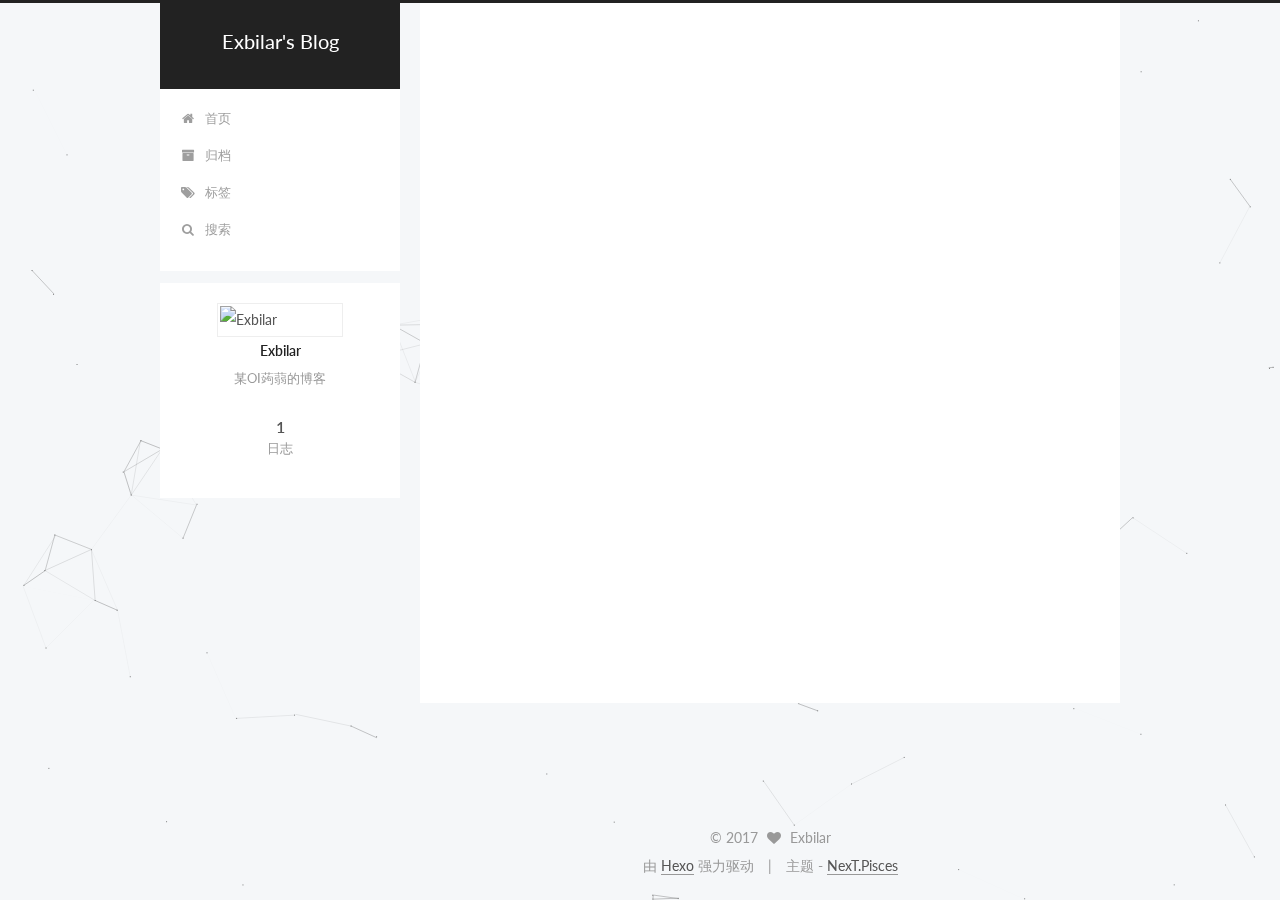
==== commit 034292d0: "Site updated: 2017-05-31 22:51:54" ====
--- a/index.html
+++ b/index.html
@@ -298,7 +298,7 @@
   
 
   <article class="post post-type-normal " itemscope itemtype="http://schema.org/Article">
-    <link itemprop="mainEntityOfPage" href="http://yoursite.com/2017/05/31/[bzoj 2216] [Poi2011] Lightning Conductor/">
+    <link itemprop="mainEntityOfPage" href="http://yoursite.com/2017/05/31/bzoj-2216-Poi2011-Lightning-Conductor/">
 
     <span hidden itemprop="author" itemscope itemtype="http://schema.org/Person">
       <meta itemprop="name" content="Exbilar">
@@ -317,7 +317,7 @@
         
           <h1 class="post-title" itemprop="name headline">
                 
-                <a class="post-title-link" href="/2017/05/31/[bzoj 2216] [Poi2011] Lightning Conductor/" itemprop="url">未命名</a></h1>
+                <a class="post-title-link" href="/2017/05/31/bzoj-2216-Poi2011-Lightning-Conductor/" itemprop="url">[bzoj 2216] [Poi2011] Lightning Conductor</a></h1>
         
 
         <div class="post-meta">
@@ -329,7 +329,7 @@
               
                 <span class="post-meta-item-text">发表于</span>
               
-              <time title="创建于" itemprop="dateCreated datePublished" datetime="2017-05-31T22:45:22+08:00">
+              <time title="创建于" itemprop="dateCreated datePublished" datetime="2017-05-31T22:51:33+08:00">
                 2017-05-31
               </time>
             
@@ -348,9 +348,9 @@
                 <span class="post-meta-item-icon">
                   <i class="fa fa-comment-o"></i>
                 </span>
-                <a href="/2017/05/31/[bzoj 2216] [Poi2011] Lightning Conductor/#comments" itemprop="discussionUrl">
+                <a href="/2017/05/31/bzoj-2216-Poi2011-Lightning-Conductor/#comments" itemprop="discussionUrl">
                   <span class="post-comments-count disqus-comment-count"
-                        data-disqus-identifier="2017/05/31/[bzoj 2216] [Poi2011] Lightning Conductor/" itemprop="commentCount"></span>
+                        data-disqus-identifier="2017/05/31/bzoj-2216-Poi2011-Lightning-Conductor/" itemprop="commentCount"></span>
                 </a>
               </span>
             
@@ -377,26 +377,7 @@
       
         
           
-            <p>#[bzoj 2216] [Poi2011] Lightning Conductor</p>
-<p>###Description</p>
-<p>已知一个长度为n的序列a1,a2,…,an。<br>对于每个1&lt;=i&lt;=n，找到最小的非负整数p满足 对于任意的j, aj &lt; = ai + p – sqrt(abs(i-j))</p>
-<p>###Input</p>
-<p>第一行n，(1&lt;=n&lt;=500000)<br>下面每行一个整数，其中第i行是ai。(0&lt;=ai&lt;=1000000000)</p>
-<p>###Output</p>
-<p>n行，第i行表示对于i，得到的p</p>
-<p>###Sample Input<br>    6<br>    5<br>    3<br>    2<br>    4<br>    2<br>    4</p>
-<p>###Sample Output</p>
-<pre><code>2
-3
-5
-3
-5
-4
-</code></pre><p>将不等式变一下形就可以得到这个:<br>$$P\ge { A }<em>{ j }+\sqrt { \left| i-j \right|  } -{ A }</em>{ i }$$<br>由于对任意的A都成立,那么就有:<br>$$P=max{ { A }<em>{ j }+\sqrt { \left| i-j \right|  } -{ A }</em>{ i }}  $$</p>
-<p>这个是满足决策单调性的,假设存在 $ j&gt;k $ 且j比k更优,考虑到函数 $ f\left( x \right) =\sqrt { x } $ 为一个上凸函数,那么由于 $ i-k $ 于 $ i-j $ 的增长速度相同,而 $i-k$ 更大,所以$ f\left( k \right) =\sqrt { i-k } $也就增长得越快(就是下跌得更猛).所以可以用决策单调性优化.(即k永世不得翻身).那么就可以二分决策的端点进行dp了.绝对值左右两遍dp一下就可以去掉了.</p>
-<figure class="highlight cpp"><table><tr><td class="gutter"><pre><div class="line">1</div><div class="line">2</div><div class="line">3</div><div class="line">4</div><div class="line">5</div><div class="line">6</div><div class="line">7</div><div class="line">8</div><div class="line">9</div><div class="line">10</div><div class="line">11</div><div class="line">12</div><div class="line">13</div><div class="line">14</div><div class="line">15</div><div class="line">16</div><div class="line">17</div><div class="line">18</div><div class="line">19</div><div class="line">20</div><div class="line">21</div><div class="line">22</div><div class="line">23</div><div class="line">24</div><div class="line">25</div><div class="line">26</div><div class="line">27</div><div class="line">28</div><div class="line">29</div><div class="line">30</div><div class="line">31</div><div class="line">32</div><div class="line">33</div><div class="line">34</div><div class="line">35</div><div class="line">36</div><div class="line">37</div><div class="line">38</div><div class="line">39</div><div class="line">40</div><div class="line">41</div><div class="line">42</div><div class="line">43</div><div class="line">44</div><div class="line">45</div><div class="line">46</div><div class="line">47</div><div class="line">48</div><div class="line">49</div><div class="line">50</div><div class="line">51</div><div class="line">52</div><div class="line">53</div></pre></td><td class="code"><pre><div class="line"><span class="meta">#<span class="meta-keyword">include</span> <span class="meta-string">&lt;cstdio&gt;</span></span></div><div class="line"><span class="meta">#<span class="meta-keyword">include</span> <span class="meta-string">&lt;cmath&gt;</span></span></div><div class="line"><span class="meta">#<span class="meta-keyword">include</span> <span class="meta-string">&lt;algorithm&gt;</span></span></div><div class="line"></div><div class="line"><span class="keyword">using</span> <span class="built_in">std</span> :: max;</div><div class="line"><span class="keyword">using</span> <span class="built_in">std</span> :: <span class="built_in">sqrt</span>;</div><div class="line"><span class="keyword">using</span> <span class="built_in">std</span> :: <span class="built_in">ceil</span>;</div><div class="line"></div><div class="line"><span class="keyword">static</span> <span class="keyword">const</span> <span class="keyword">int</span> maxm = <span class="number">1e6</span> + <span class="number">10</span>;</div><div class="line"></div><div class="line"><span class="keyword">int</span> f[maxm],g[maxm],A[maxm];</div><div class="line"><span class="keyword">int</span> n;</div><div class="line"></div><div class="line"><span class="function"><span class="keyword">void</span> <span class="title">solve1</span><span class="params">(<span class="keyword">int</span> l,<span class="keyword">int</span> r,<span class="keyword">int</span> L,<span class="keyword">int</span> R)</span></span>&#123;</div><div class="line">	<span class="keyword">if</span>(l &gt; r || L &gt; R) <span class="keyword">return</span>;</div><div class="line">	</div><div class="line">	<span class="keyword">int</span> pos = <span class="number">0</span>,mid = (l + r) &gt;&gt; <span class="number">1</span>; <span class="keyword">double</span> mx = <span class="number">0</span>;</div><div class="line">	</div><div class="line">	<span class="keyword">for</span>(<span class="keyword">int</span> i = L;i &lt;= R &amp;&amp; i &lt;= mid;i++)</div><div class="line">		<span class="keyword">if</span>((<span class="keyword">double</span>) A[i] + <span class="built_in">sqrt</span>(mid - i) &gt;= mx)</div><div class="line">			pos = i,mx = (<span class="keyword">double</span>) A[i] + <span class="built_in">sqrt</span>(mid - i);</div><div class="line">			</div><div class="line">	f[mid] = A[pos] + <span class="built_in">ceil</span>(<span class="built_in">sqrt</span>(mid - pos));</div><div class="line">	</div><div class="line">	solve1(l,mid - <span class="number">1</span>,L,pos);</div><div class="line">	solve1(mid + <span class="number">1</span>,r,pos,R);</div><div class="line">&#125;</div><div class="line"></div><div class="line"><span class="function"><span class="keyword">void</span> <span class="title">solve2</span><span class="params">(<span class="keyword">int</span> l,<span class="keyword">int</span> r,<span class="keyword">int</span> L,<span class="keyword">int</span> R)</span></span>&#123;</div><div class="line">	<span class="keyword">if</span>(l &gt; r || L &gt; R) <span class="keyword">return</span>;</div><div class="line">	</div><div class="line">	<span class="keyword">int</span> pos = <span class="number">0</span>,mid = (l + r) &gt;&gt; <span class="number">1</span>; <span class="keyword">double</span> mx = <span class="number">0</span>;</div><div class="line">	</div><div class="line">	<span class="keyword">for</span>(<span class="keyword">int</span> i = R;i &gt;= L &amp;&amp; i &gt;= mid;i--)</div><div class="line">		<span class="keyword">if</span>((<span class="keyword">double</span>) A[i] + <span class="built_in">sqrt</span>(i - mid) &gt;= mx)</div><div class="line">			pos = i,mx = (<span class="keyword">double</span>) A[i] + <span class="built_in">sqrt</span>(i - mid);</div><div class="line">			</div><div class="line">	g[mid] = A[pos] + <span class="built_in">ceil</span>(<span class="built_in">sqrt</span>(pos - mid));</div><div class="line">	</div><div class="line">	solve2(l,mid - <span class="number">1</span>,L,pos);</div><div class="line">	solve2(mid + <span class="number">1</span>,r,pos,R);</div><div class="line">&#125;</div><div class="line"></div><div class="line"><span class="function"><span class="keyword">int</span> <span class="title">main</span><span class="params">()</span></span>&#123;</div><div class="line">	<span class="built_in">scanf</span>(<span class="string">"%d"</span>,&amp;n);</div><div class="line">	<span class="keyword">for</span>(<span class="keyword">int</span> i = <span class="number">1</span>;i &lt;= n;i++)<span class="built_in">scanf</span>(<span class="string">"%d"</span>,&amp;A[i]);</div><div class="line">	</div><div class="line">	solve1(<span class="number">1</span>,n,<span class="number">1</span>,n);solve2(<span class="number">1</span>,n,<span class="number">1</span>,n);</div><div class="line">	</div><div class="line">	<span class="keyword">for</span>(<span class="keyword">int</span> i = <span class="number">1</span>;i &lt;= n;i++)<span class="built_in">printf</span>(<span class="string">"%d\n"</span>,max(f[i],g[i])-A[i]);</div><div class="line">	</div><div class="line">	<span class="keyword">return</span> <span class="number">0</span>;</div><div class="line">&#125;</div></pre></td></tr></table></figure>
-<p><a href="https://www.luogu.org/problem/show?pid=3515" target="_blank" rel="external">传送门(权限题,非bzoj)</a></p>
-
+            
           
         
       
--- a/css/main.css
+++ b/css/main.css
@@ -1696,7 +1696,7 @@
   width: 4px;
   height: 4px;
   border-radius: 50%;
-  background: #ffa1e4;
+  background: #ff95a7;
 }
 .links-of-blogroll {
   font-size: 13px;
